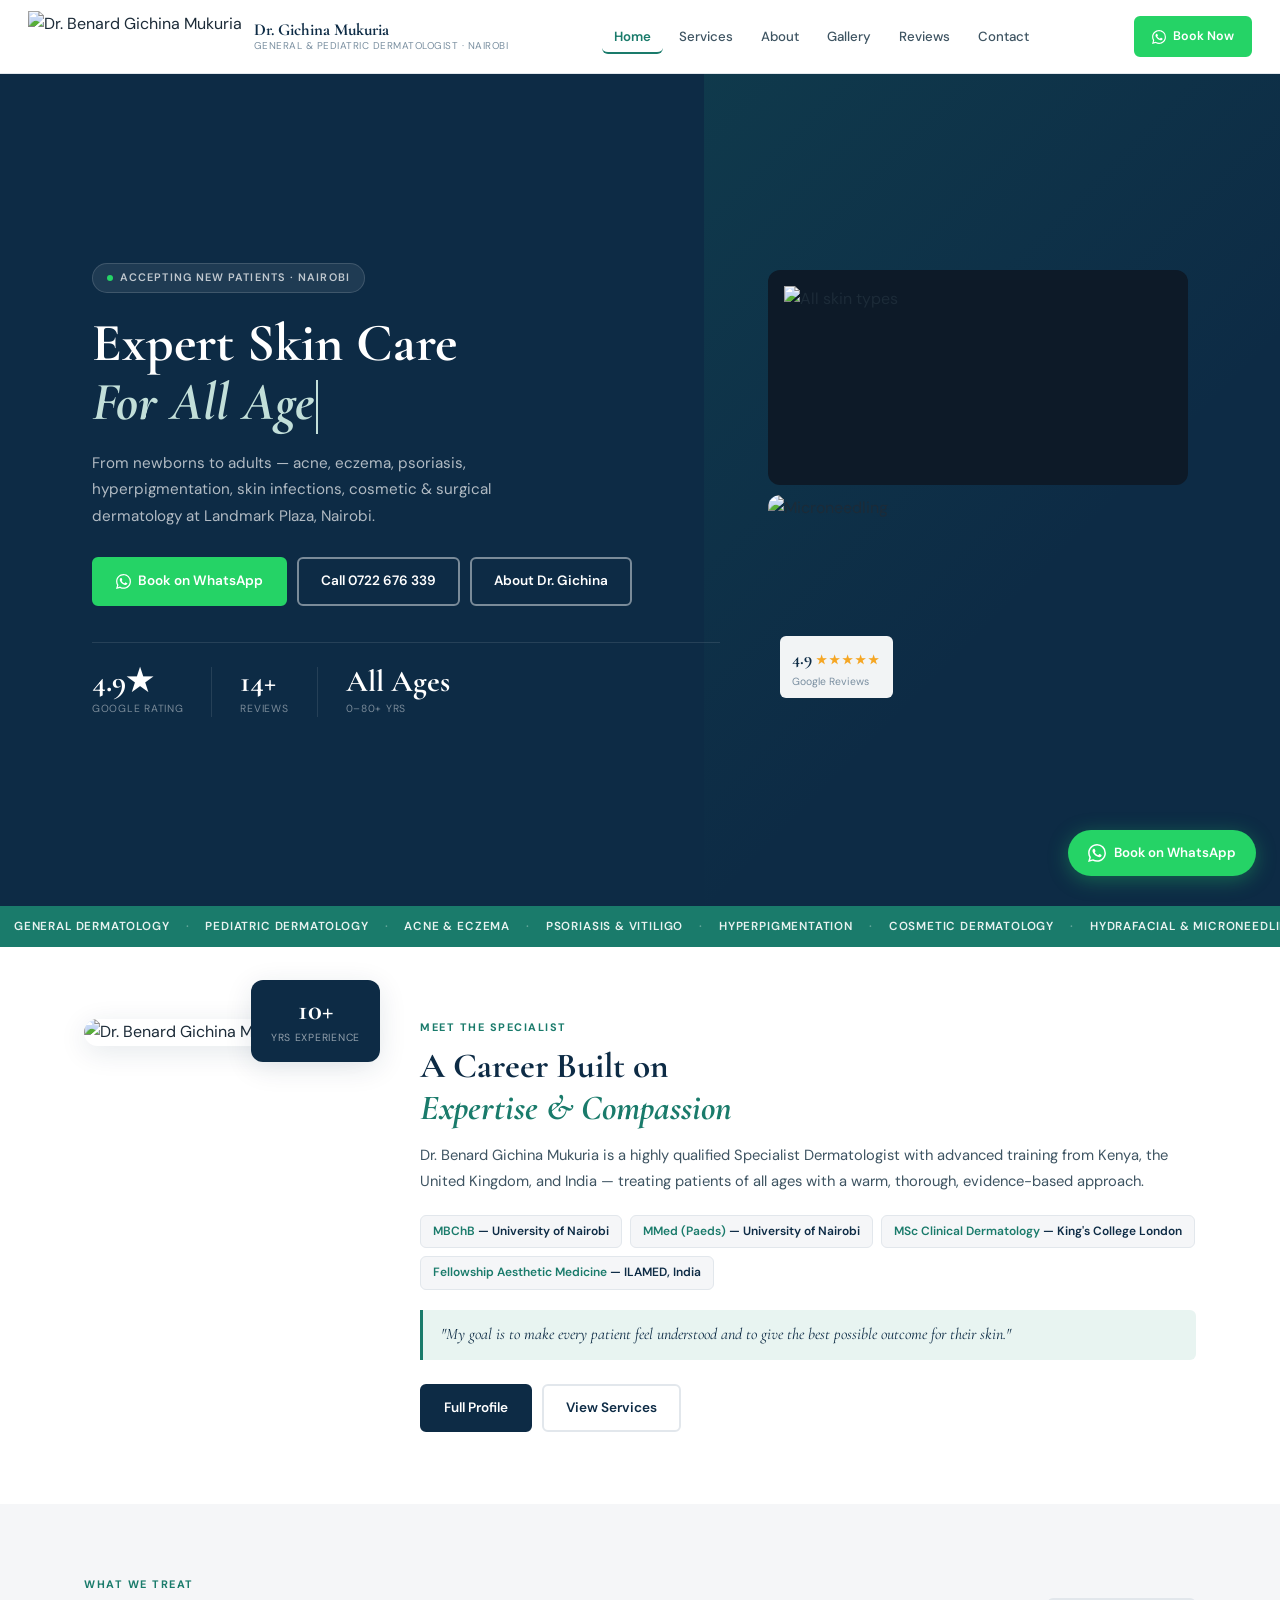
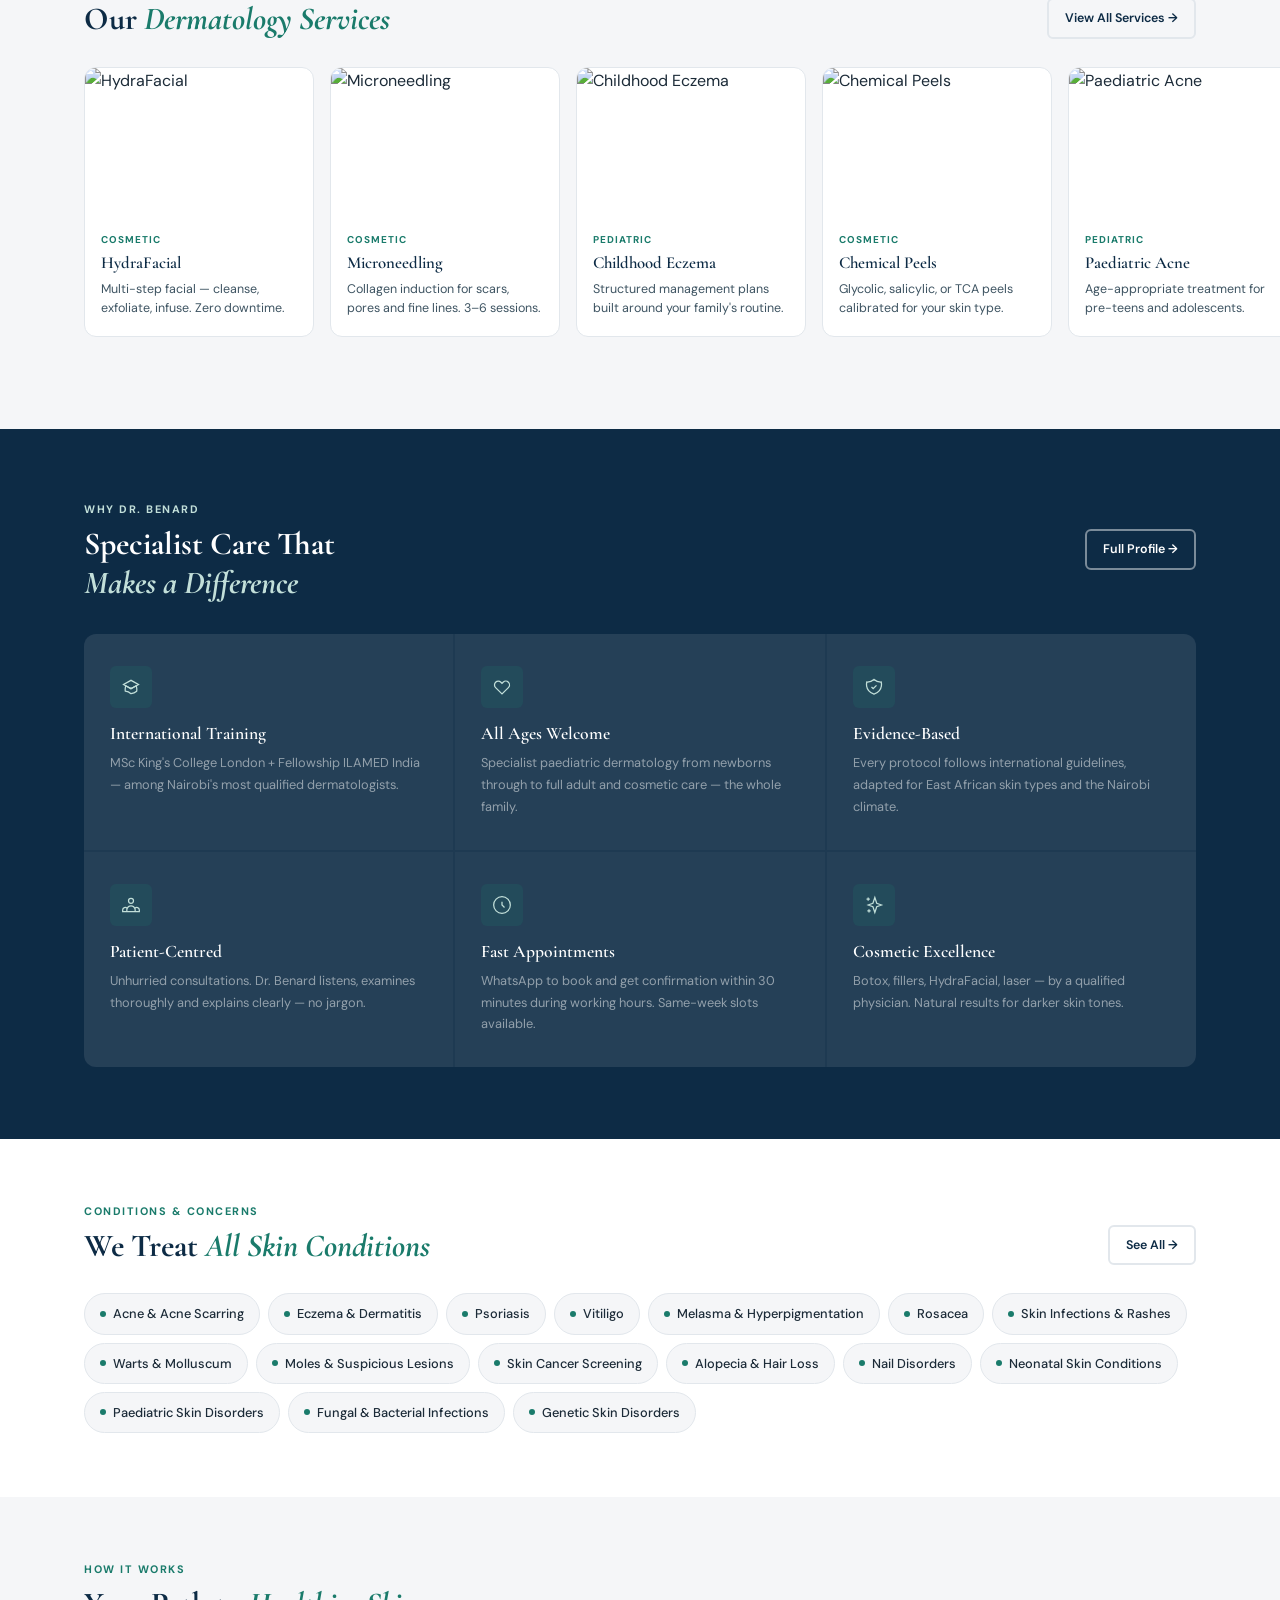
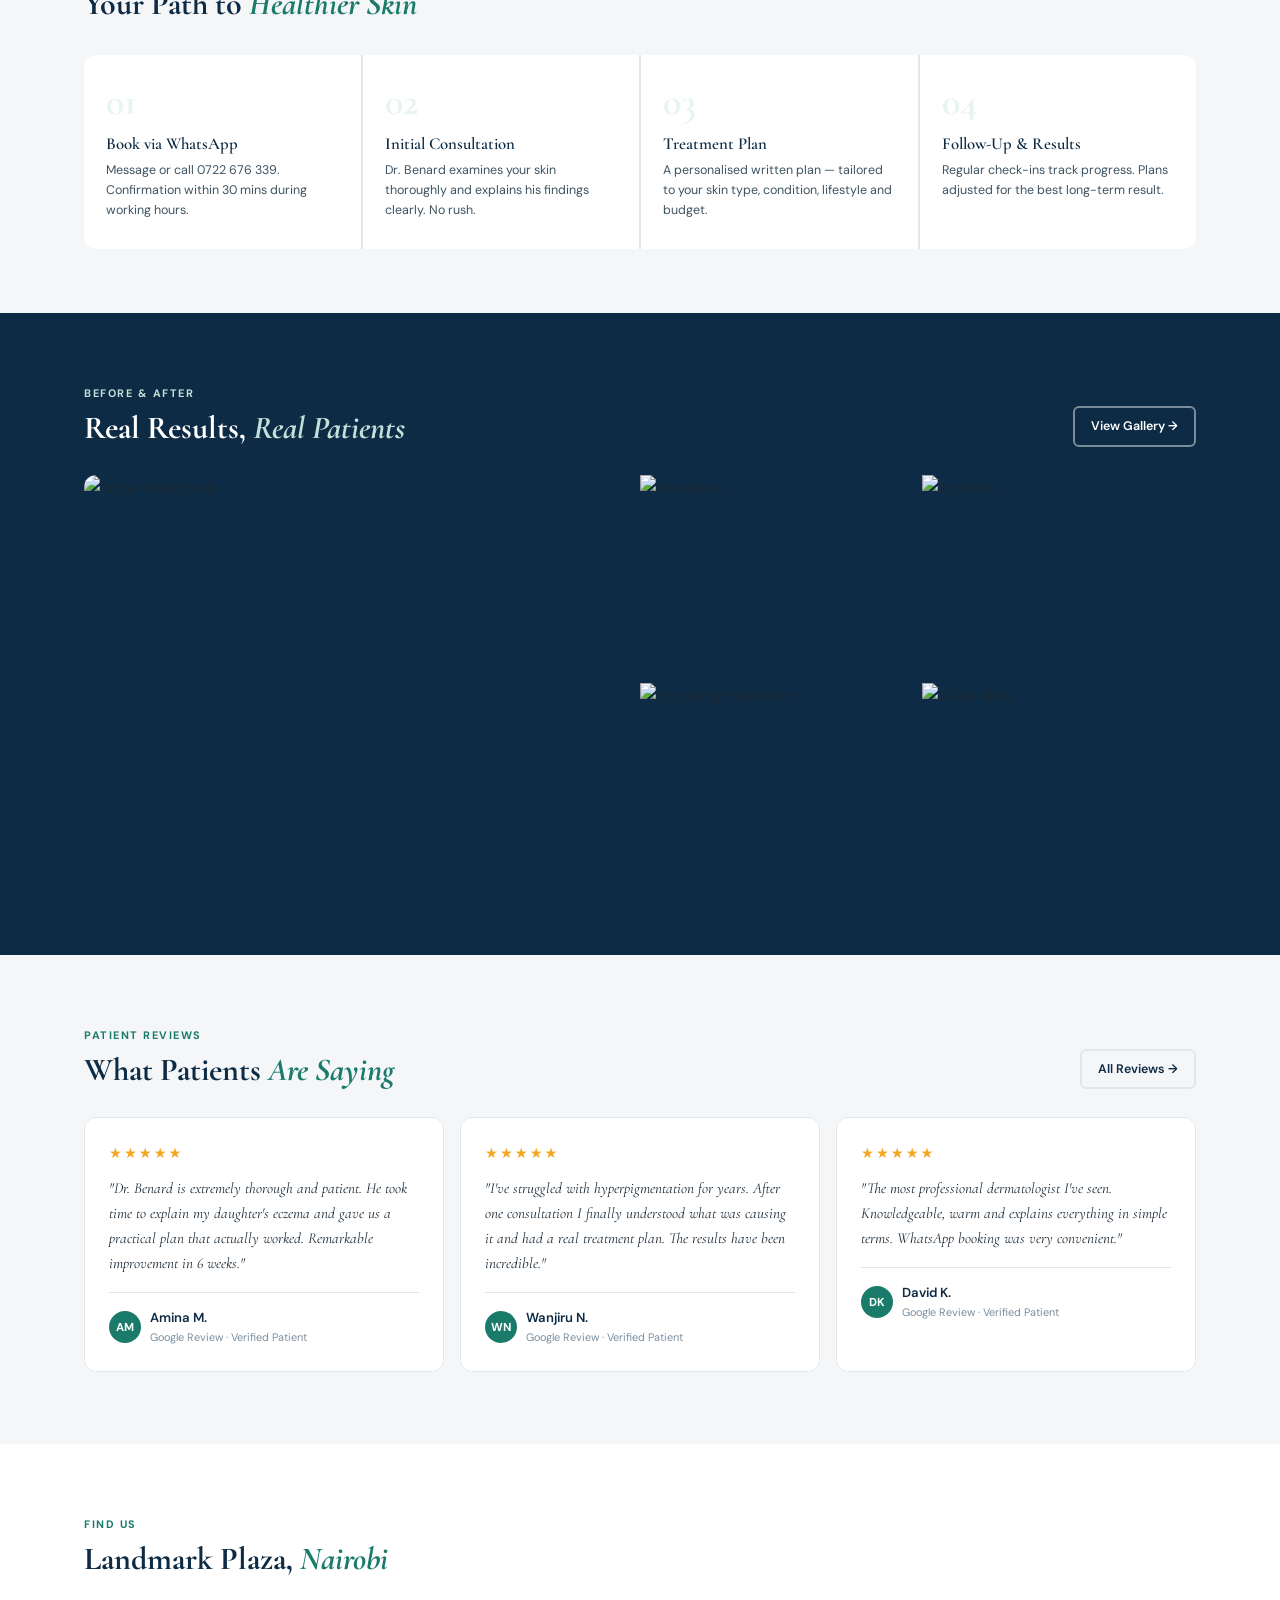
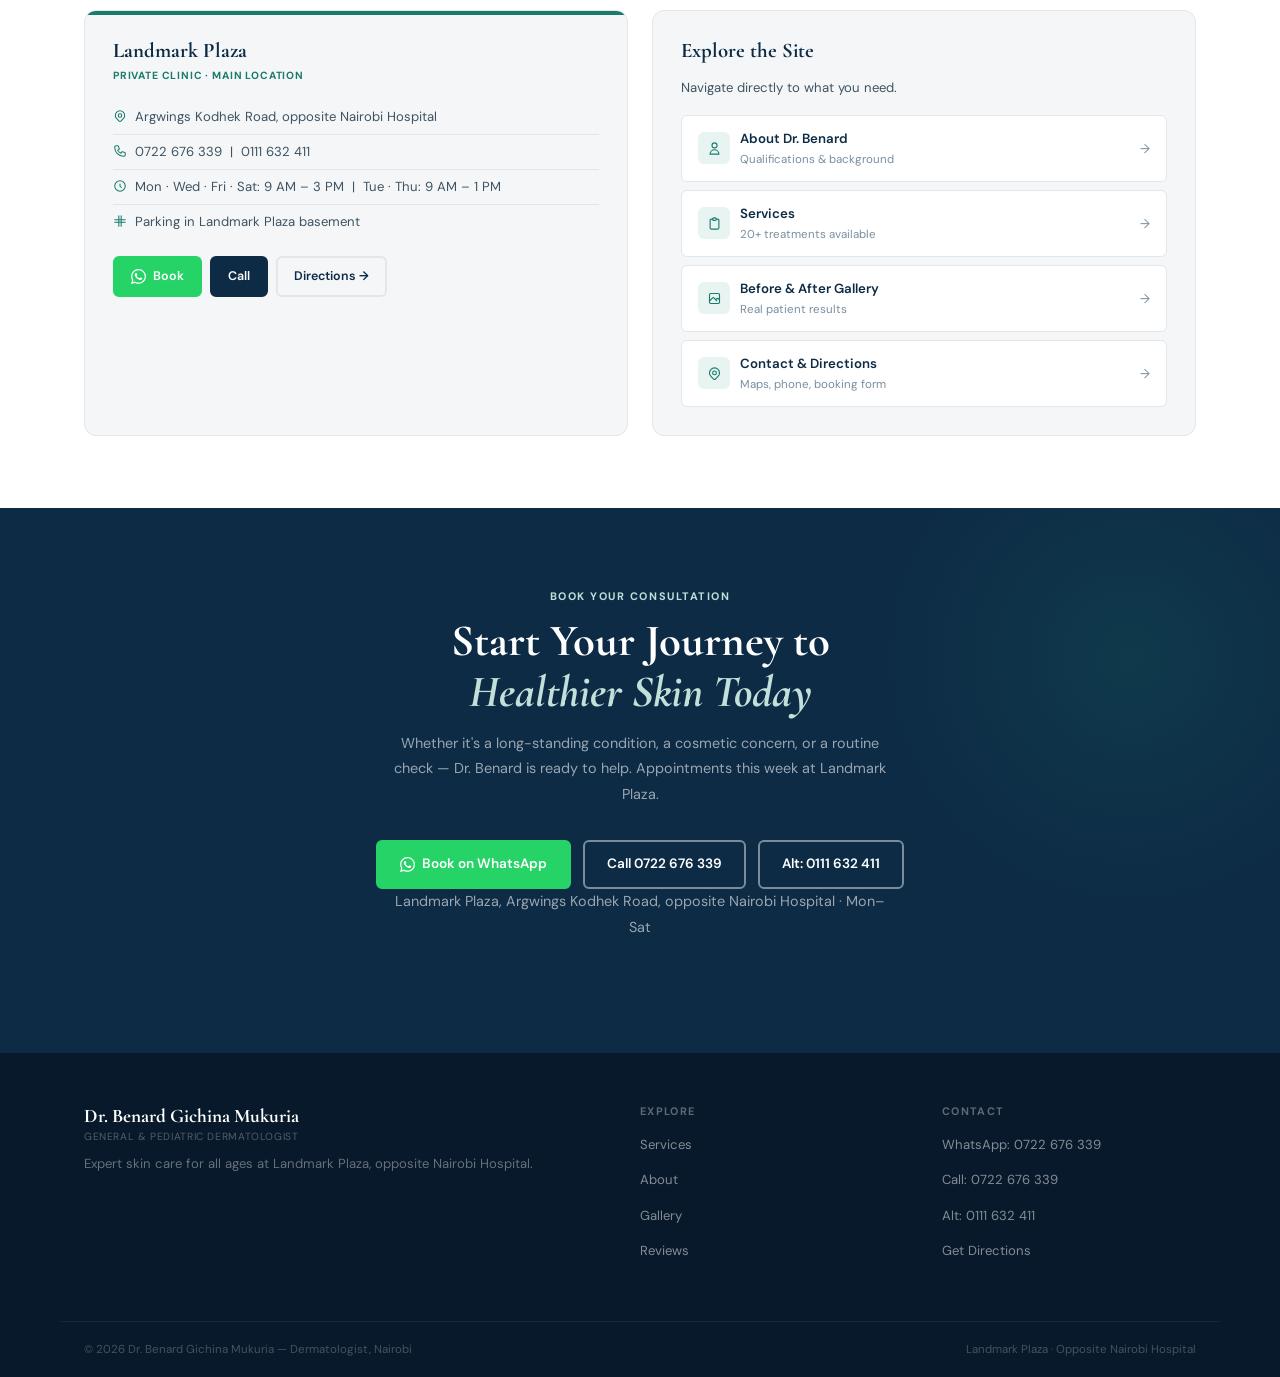
==== index.html @ fb1590b7 "Add files via upload" ====
<!DOCTYPE html>
<html lang="en">
<head>
  <meta charset="UTF-8">
  <meta name="viewport" content="width=device-width, initial-scale=1.0">
  <title>Dr.Gichina Mukuria – Dermatologist, Nairobi</title>
  <meta name="description" content="General & Pediatric Dermatologist in Nairobi. Landmark Plaza, opposite Nairobi Hospital. Call 0722 676 339.">
  <link rel="preconnect" href="https://fonts.googleapis.com">
  <link rel="preconnect" href="https://fonts.gstatic.com" crossorigin>
  <link href="https://fonts.googleapis.com/css2?family=Cormorant+Garamond:ital,wght@0,400;0,500;0,600;0,700;1,400;1,500&family=DM+Sans:wght@300;400;500;600&display=swap" rel="stylesheet">
  <link rel="stylesheet" href="style.css">
  <style>
  /* ══════════════════════════════════════════════════
     INDEX — Modern compact design
  ══════════════════════════════════════════════════ */
  *, *::before, *::after { box-sizing: border-box; margin: 0; padding: 0; }

  :root {
    --navy:      #0d2b45;
    --navy-mid:  #163d5f;
    --teal:      #1a7b6b;
    --teal-d:    #14604f;
    --teal-light:#e8f4f1;
    --teal-mid:  #c2dfd9;
    --gold:      #b8934a;
    --off-white: #f5f6f8;
    --white:     #ffffff;
    --border:    #e2e7ec;
    --text:      #1c2b38;
    --text-mid:  #3e5462;
    --text-light:#7a8fa0;
    --green:     #25D366;
    --radius-sm: 6px;
    --radius:    12px;
    --radius-lg: 18px;
    --shadow:    0 2px 12px rgba(13,43,69,.07);
    --shadow-md: 0 6px 28px rgba(13,43,69,.11);
    --shadow-lg: 0 16px 56px rgba(13,43,69,.15);
    --font-head: 'Cormorant Garamond', Georgia, serif;
    --font-body: 'DM Sans', system-ui, sans-serif;
  }

  html { scroll-behavior: smooth; }
  body { font-family: var(--font-body); color: var(--text); background: var(--off-white); -webkit-font-smoothing: antialiased; }
  img  { display: block; max-width: 100%; }
  a    { text-decoration: none; color: inherit; transition: color .18s; }

  .container { max-width: 1160px; margin: 0 auto; padding: 0 24px; }

  /* ── BUTTONS ── */
  .btn {
    display: inline-flex; align-items: center; gap: 7px;
    font-family: var(--font-body); font-size: .85rem; font-weight: 600;
    padding: 11px 22px; border-radius: var(--radius-sm); border: 2px solid transparent;
    cursor: pointer; transition: all .18s; white-space: nowrap; text-decoration: none;
  }
  .btn-wa  { background: var(--green); color: #fff; border-color: var(--green); }
  .btn-wa:hover { background: #1fb757; border-color: #1fb757; }
  .btn-wa svg { width:15px;height:15px;fill:#fff;flex-shrink:0; }
  .btn-navy { background: var(--navy); color: #fff; border-color: var(--navy); }
  .btn-navy:hover { background: var(--navy-mid); }
  .btn-ghost { background: transparent; color: var(--navy); border-color: var(--border); }
  .btn-ghost:hover { border-color: var(--navy); background: var(--navy); color:#fff; }
  .btn-teal { background: var(--teal); color: #fff; border-color: var(--teal); }
  .btn-teal:hover { background: var(--teal-d); }
  .btn-outline { background: transparent; color: #fff; border-color: rgba(255,255,255,.45); }
  .btn-outline:hover { border-color:#fff; background:rgba(255,255,255,.1); }
  .btn-sm { font-size:.78rem; padding:8px 16px; }

  /* ── WA STICKY ── */
  .wa-sticky {
    position:fixed;bottom:24px;right:24px;z-index:999;
    background:var(--green);color:#fff;
    display:flex;align-items:center;gap:8px;
    padding:12px 20px;border-radius:50px;
    font-size:.83rem;font-weight:600;
    box-shadow:0 4px 20px rgba(37,211,102,.35);
    transition:transform .2s,box-shadow .2s;
  }
  .wa-sticky:hover { transform:translateY(-2px);box-shadow:0 8px 28px rgba(37,211,102,.45); }
  .wa-sticky svg { fill:#fff;width:18px;height:18px;flex-shrink:0; }
  @media(max-width:560px){ .wa-sticky .wa-label{display:none} .wa-sticky{padding:14px;border-radius:50%} }

  /* ── MOBILE MENU ── */
  .mobile-menu {
    display:none;position:fixed;inset:0;background:#fff;z-index:2000;
    flex-direction:column;align-items:center;justify-content:center;gap:24px;
  }
  .mobile-menu.open { display:flex; }
  .mobile-menu a { font-family:var(--font-head);font-size:2rem;color:var(--text);font-weight:500; }
  .mobile-menu a.active,.mobile-menu a:hover { color:var(--teal); }
  .mobile-close { position:absolute;top:20px;right:20px;background:none;border:none;font-size:1.5rem;cursor:pointer;color:var(--text-light); }

  /* ── NAV ── */
  nav {
    position:sticky;top:0;z-index:100;
    background:rgba(255,255,255,.97);backdrop-filter:blur(12px);
    border-bottom:1px solid var(--border);
    display:flex;align-items:center;justify-content:space-between;
    padding:0 28px;height:74px;
    transition:box-shadow .3s;
  }
  nav.scrolled { box-shadow:0 2px 20px rgba(13,43,69,.10); }

  /* nav brand — logo + text */
  .nav-brand { display:flex;align-items:center;gap:12px;text-decoration:none; }
  .nav-brand-img { height:52px;width:auto;object-fit:contain;display:block;flex-shrink:0; }
  .nav-brand-text { display:flex;flex-direction:column;line-height:1.25; }
  .brand-name { font-family:var(--font-head);font-size:1.05rem;font-weight:700;color:var(--navy);line-height:1.2; }
  .brand-sub  { font-size:.62rem;color:var(--text-light);letter-spacing:.05em;text-transform:uppercase; }

  .nav-links  { list-style:none;display:flex;gap:4px; }
  .nav-links a { font-size:.83rem;font-weight:500;color:var(--text-mid);padding:7px 12px;border-radius:var(--radius-sm);transition:all .18s; }
  .nav-links a:hover { color:var(--navy);background:var(--off-white); }
  .nav-links a.active { color:var(--teal);font-weight:600; }
  .nav-cta { display:flex;align-items:center;gap:8px; }
  .nav-hamburger { display:none;flex-direction:column;gap:5px;cursor:pointer;padding:8px;background:none;border:none; }
  .nav-hamburger span { width:22px;height:2px;background:var(--navy);border-radius:2px; }
  @media(max-width:860px){ .nav-links,.nav-cta{display:none} .nav-hamburger{display:flex} nav{padding:0 16px;} }

  /* ══════════════════════════════════════════
     SECTION 1 — HERO  (full-screen split)
  ══════════════════════════════════════════ */
  .hero {
    background: var(--navy);
    min-height: calc(100vh - 68px);
    display: flex; align-items: center;
    overflow: hidden; position: relative;
  }
  @media(max-width:900px){
    .hero { min-height: auto; padding: 40px 0 48px; }
  }

  .hero-inner {
    display:grid; grid-template-columns:1fr 420px;
    gap:0; width:100%; max-width:1160px; margin:0 auto; padding:48px 32px;
    align-items:center;
  }
  .hero-left { padding-right:48px; }

  .hero-badge {
    display:inline-flex;align-items:center;gap:7px;
    background:rgba(255,255,255,.08);border:1px solid rgba(255,255,255,.14);
    border-radius:50px;padding:5px 14px;margin-bottom:20px;
  }
  .hero-badge-dot { width:6px;height:6px;background:var(--green);border-radius:50%;animation:pulse 2s infinite; }
  @keyframes pulse{ 0%,100%{opacity:1;transform:scale(1)} 50%{opacity:.5;transform:scale(.8)} }
  .hero-badge span { font-size:.68rem;font-weight:600;letter-spacing:.1em;text-transform:uppercase;color:rgba(255,255,255,.72); }

  .hero h1 {
    font-family:var(--font-head);font-size:clamp(2.6rem,4.2vw,3.8rem);
    font-weight:700;color:#fff;line-height:1.1;margin-bottom:16px;
  }
  .hero h1 em { font-style:italic;color:var(--teal-mid); }
  .hero-sub { font-size:.95rem;color:rgba(255,255,255,.68);line-height:1.75;max-width:480px;margin-bottom:28px; }

  .hero-actions { display:flex;gap:10px;flex-wrap:wrap;margin-bottom:36px; }

  .hero-stats {
    display:flex;gap:0;border-top:1px solid rgba(255,255,255,.1);padding-top:24px;
  }
  .hero-stat { padding-right:28px;margin-right:28px;border-right:1px solid rgba(255,255,255,.1); }
  .hero-stat:last-child { border-right:none; }
  .hs-num { font-family:var(--font-head);font-size:1.9rem;font-weight:700;color:#fff;line-height:1; }
  .hs-lbl { font-size:.65rem;color:rgba(255,255,255,.45);text-transform:uppercase;letter-spacing:.07em;margin-top:3px; }

  /* Hero right — stacked image cards */
  .hero-right { display:flex;flex-direction:column;gap:10px;height:100%;max-height:440px; }
  .hero-card {
    border-radius:var(--radius);overflow:hidden;flex:1;position:relative;min-height:0;
  }
  .hero-card img { width:100%;height:100%;object-fit:cover;display:block; }
  .hero-card.contain-card img { object-fit:contain;background:#0d1a28;padding:16px; }
  .hero-card-badge {
    position:absolute;bottom:12px;left:12px;
    background:rgba(255,255,255,.95);backdrop-filter:blur(8px);
    border-radius:var(--radius-sm);padding:8px 12px;
  }
  .hero-card-badge .hb-rating { font-family:var(--font-head);font-size:1.1rem;font-weight:700;color:var(--navy); }
  .hero-card-badge .hb-stars  { color:#f5a623;font-size:.72rem;letter-spacing:2px; }
  .hero-card-badge .hb-lbl    { font-size:.65rem;color:var(--text-light); }

  @media(max-width:900px){
    .hero-inner { grid-template-columns:1fr;padding:28px 20px 40px; }
    .hero-left { padding-right:0; }
    .hero-right { flex-direction:row;height:180px;max-height:180px; }
    .hero-actions .btn { flex:1;justify-content:center; }
    .hero h1 { font-size:2.6rem; }
    .hero-sub { font-size:1.05rem; }
    .hs-num { font-size:2rem; }
    .hs-lbl { font-size:.72rem; }
  }
  @media(max-width:560px){
    .hero { min-height:auto; padding:32px 0 40px; }
    .hero-inner { padding:20px 20px 36px; }
    .hero-right { display:none; }
    .hero h1 { font-size:2.5rem; line-height:1.1; }
    .hero-sub { font-size:1.05rem; line-height:1.7; }
    .hero-actions { gap:10px; }
    .hero-actions .btn { width:100%; justify-content:center; font-size:.95rem; padding:13px; }
    .hero-stats { flex-wrap:wrap;gap:20px;padding-top:20px; }
    .hero-stat { border-right:none;padding-right:0;margin-right:0; }
    .hs-num { font-size:2rem; }
    .hs-lbl { font-size:.72rem; }
    .hero-badge span { font-size:.72rem; }
  }

  /* ══════════════════════════════════════════
     SECTION 2 — MARQUEE
  ══════════════════════════════════════════ */
  .marquee { background:var(--teal);overflow:hidden;padding:11px 0; }
  .marquee-inner { display:flex;white-space:nowrap;animation:marquee 30s linear infinite; }
  .marquee-inner span { font-size:.73rem;font-weight:600;color:rgba(255,255,255,.9);letter-spacing:.07em;text-transform:uppercase;padding:0 14px; }
  .marquee-inner .dot { color:rgba(255,255,255,.35); }
  @keyframes marquee{ from{transform:translateX(0)} to{transform:translateX(-50%)} }

  /* ══════════════════════════════════════════
     SECTION 3 — ABOUT ROW (side by side)
  ══════════════════════════════════════════ */
  .s-about {
    background:#fff;padding:72px 0;
  }
  .about-row {
    display:grid;grid-template-columns:280px 1fr;gap:56px;align-items:start;
  }
  .about-img-wrap { position:relative; }
  .about-img-wrap img { width:100%;border-radius:var(--radius-lg);box-shadow:var(--shadow-md);height:auto;object-fit:contain; }
  .about-img-badge {
    position:absolute;bottom:-16px;right:-16px;
    background:var(--navy);border-radius:var(--radius);padding:16px 20px;
    box-shadow:var(--shadow-md);text-align:center;min-width:120px;
  }
  .aib-num { font-family:var(--font-head);font-size:1.8rem;font-weight:700;color:#fff;line-height:1; }
  .aib-lbl { font-size:.65rem;color:rgba(255,255,255,.55);text-transform:uppercase;letter-spacing:.07em;margin-top:4px; }

  .about-text .sec-label { font-size:.68rem;font-weight:700;letter-spacing:.14em;text-transform:uppercase;color:var(--teal);margin-bottom:8px;display:block; }
  .about-text h2 { font-family:var(--font-head);font-size:2.2rem;font-weight:700;color:var(--navy);line-height:1.2;margin-bottom:12px; }
  .about-text h2 em { font-style:italic;color:var(--teal); }
  .about-text p { font-size:.92rem;color:var(--text-mid);line-height:1.8;margin-bottom:20px; }

  .degree-row { display:flex;flex-wrap:wrap;gap:8px;margin-bottom:20px; }
  .degree-tag { background:var(--off-white);border:1px solid var(--border);border-radius:var(--radius-sm);padding:6px 12px;font-size:.75rem;font-weight:600;color:var(--navy); }
  .degree-tag span { color:var(--teal); }

  .about-quote { border-left:3px solid var(--teal);padding:12px 18px;background:var(--teal-light);border-radius:0 var(--radius-sm) var(--radius-sm) 0;margin-bottom:24px; }
  .about-quote p { font-family:var(--font-head);font-size:1rem;font-style:italic;color:var(--navy);line-height:1.6;margin:0; }

  @media(max-width:820px){
    .about-row { grid-template-columns:1fr; }
    .about-img-wrap { max-width:240px;margin:0 auto; }
    .about-img-badge { bottom:-12px;right:-8px; }
  }

  /* ══════════════════════════════════════════
     SECTION 4 — SERVICES (horizontal scroll cards)
  ══════════════════════════════════════════ */
  .s-services { background:var(--off-white);padding:72px 0 80px; }
  .sec-head { display:flex;justify-content:space-between;align-items:flex-end;margin-bottom:28px;gap:16px;flex-wrap:wrap; }
  .sec-head-text .sec-label { font-size:.68rem;font-weight:700;letter-spacing:.14em;text-transform:uppercase;color:var(--teal);margin-bottom:6px;display:block; }
  .sec-head-text h2 { font-family:var(--font-head);font-size:2rem;font-weight:700;color:var(--navy);line-height:1.2; }
  .sec-head-text h2 em { font-style:italic;color:var(--teal); }

  .svc-scroll-wrap { overflow-x:auto;padding-bottom:12px;-webkit-overflow-scrolling:touch;scrollbar-width:none; }
  .svc-scroll-wrap::-webkit-scrollbar { display:none; }
  .svc-row { display:flex;gap:16px;width:max-content; }

  .svc-card {
    width:230px;background:#fff;border-radius:var(--radius);
    border:1px solid var(--border);overflow:hidden;flex-shrink:0;
    transition:transform .22s,box-shadow .22s;
  }
  .svc-card:hover { transform:translateY(-4px);box-shadow:var(--shadow-md); }
  .svc-card-img { width:100%;height:150px;object-fit:cover;display:block; }
  .svc-card-body { padding:14px 16px 18px; }
  .svc-tag { font-size:.62rem;font-weight:700;letter-spacing:.1em;text-transform:uppercase;color:var(--teal);margin-bottom:4px; }
  .svc-card h3 { font-family:var(--font-head);font-size:1.05rem;font-weight:600;color:var(--navy);margin-bottom:6px;line-height:1.3; }
  .svc-card p  { font-size:.78rem;color:var(--text-mid);line-height:1.55; }

  /* CTA card inside the row */
  .svc-cta-card {
    width:230px;background:var(--navy);border-radius:var(--radius);flex-shrink:0;
    padding:28px 20px;display:flex;flex-direction:column;justify-content:center;gap:12px;
  }
  .svc-cta-card .sec-label { color:var(--teal-mid); }
  .svc-cta-card h3 { font-family:var(--font-head);font-size:1.3rem;color:#fff;font-weight:700; }
  .svc-cta-card p  { font-size:.78rem;color:rgba(255,255,255,.55);line-height:1.55; }

  /* ══════════════════════════════════════════
     SECTION 5 — WHY (3 + 3 horizontal grid)
  ══════════════════════════════════════════ */
  .s-why { background:var(--navy);padding:72px 0; }
  .s-why .sec-head-text .sec-label { color:var(--teal-mid); }
  .s-why .sec-head-text h2 { color:#fff; }
  .s-why .sec-head-text h2 em { color:var(--teal-mid); }

  .why-row { display:grid;grid-template-columns:repeat(3,1fr);gap:2px;background:rgba(255,255,255,.07);border-radius:var(--radius);overflow:hidden;margin-top:32px; }
  .why-card { background:rgba(255,255,255,.03);padding:32px 26px;transition:background .2s; }
  .why-card:hover { background:rgba(255,255,255,.07); }
  .why-icon { width:42px;height:42px;background:rgba(26,123,107,.2);border-radius:var(--radius-sm);display:flex;align-items:center;justify-content:center;margin-bottom:16px; }
  .why-icon svg { width:20px;height:20px;stroke:var(--teal-mid);fill:none;stroke-width:1.5; }
  .why-card h3 { font-family:var(--font-head);font-size:1.1rem;color:#fff;font-weight:600;margin-bottom:8px; }
  .why-card p  { font-size:.8rem;color:rgba(255,255,255,.5);line-height:1.7; }

  @media(max-width:760px){ .why-row { grid-template-columns:1fr 1fr; } }

  /* ══════════════════════════════════════════
     SECTION 6 — CONDITIONS (chip grid, compact)
  ══════════════════════════════════════════ */
  .s-conditions { background:#fff;padding:64px 0; }
  .conditions-grid { display:flex;flex-wrap:wrap;gap:8px;margin-top:24px; }
  .chip {
    display:inline-flex;align-items:center;gap:7px;
    padding:9px 15px;background:var(--off-white);
    border:1px solid var(--border);border-radius:50px;
    font-size:.8rem;font-weight:500;color:var(--text);
    transition:all .18s;cursor:default;
  }
  .chip:hover { border-color:var(--teal);background:var(--teal-light);color:var(--teal-d); }
  .chip-dot { width:6px;height:6px;background:var(--teal);border-radius:50%;flex-shrink:0; }

  /* ══════════════════════════════════════════
     SECTION 7 — JOURNEY (horizontal 4-step)
  ══════════════════════════════════════════ */
  .s-journey { background:var(--off-white);padding:64px 0; }
  .journey-row { display:grid;grid-template-columns:repeat(4,1fr);gap:2px;background:var(--border);border-radius:var(--radius);overflow:hidden;margin-top:32px; }
  .j-step { background:#fff;padding:28px 22px;position:relative; }
  .j-num { font-family:var(--font-head);font-size:2.4rem;font-weight:700;color:var(--teal-light);line-height:1;margin-bottom:12px; }
  .j-step h3 { font-family:var(--font-head);font-size:1.05rem;font-weight:600;color:var(--navy);margin-bottom:8px; }
  .j-step p  { font-size:.78rem;color:var(--text-mid);line-height:1.6; }
  @media(max-width:700px){ .journey-row { grid-template-columns:1fr 1fr; } }
  @media(max-width:440px){ .journey-row { grid-template-columns:1fr; } }

  /* ══════════════════════════════════════════
     SECTION 8 — GALLERY (mosaic, compact)
  ══════════════════════════════════════════ */
  .s-gallery { background:var(--navy);padding:72px 0; }
  .s-gallery .sec-head-text .sec-label { color:var(--teal-mid); }
  .s-gallery .sec-head-text h2 { color:#fff; }
  .s-gallery .sec-head-text h2 em { color:var(--teal-mid); }

  .gallery-mosaic {
    display:grid;
    grid-template-columns:2fr 1fr 1fr;
    grid-template-rows:200px 200px;
    gap:8px;border-radius:var(--radius);overflow:hidden;margin-top:28px;
  }
  .gm-item { position:relative;overflow:hidden; }
  .gm-item.tall { grid-row:span 2; }
  .gm-item img { width:100%;height:100%;object-fit:cover;transition:transform .4s; }
  .gm-item:hover img { transform:scale(1.05); }
  .gm-item::after { content:'';position:absolute;inset:0;background:linear-gradient(0deg,rgba(13,43,69,.55),transparent 55%);opacity:0;transition:opacity .3s; }
  .gm-item:hover::after { opacity:1; }
  .gm-caption { position:absolute;bottom:10px;left:12px;right:12px;z-index:1;font-size:.73rem;font-weight:600;color:#fff;opacity:0;transition:opacity .3s; }
  .gm-item:hover .gm-caption { opacity:1; }
  @media(max-width:700px){ .gallery-mosaic { grid-template-columns:1fr 1fr;grid-template-rows:160px 160px; } .gm-item.tall{grid-row:span 1;} }
  @media(max-width:440px){ .gallery-mosaic { grid-template-columns:1fr;grid-template-rows:auto; } .gm-item{height:180px;} }

  /* ══════════════════════════════════════════
     SECTION 9 — REVIEWS (3-col horizontal)
  ══════════════════════════════════════════ */
  .s-reviews { background:var(--off-white);padding:72px 0; }
  .reviews-row { display:grid;grid-template-columns:repeat(3,1fr);gap:16px;margin-top:28px; }
  .rev-card { background:#fff;border:1px solid var(--border);border-radius:var(--radius);padding:24px;transition:box-shadow .2s; }
  .rev-card:hover { box-shadow:var(--shadow-md); }
  .rev-stars { color:#f5a623;font-size:.9rem;letter-spacing:2px;margin-bottom:10px; }
  .rev-text { font-family:var(--font-head);font-size:.95rem;color:var(--text);font-style:italic;line-height:1.65;margin-bottom:16px; }
  .rev-author { display:flex;align-items:center;gap:9px;padding-top:14px;border-top:1px solid var(--border); }
  .rev-av { width:32px;height:32px;border-radius:50%;background:var(--teal);display:flex;align-items:center;justify-content:center;font-size:.72rem;font-weight:700;color:#fff;flex-shrink:0; }
  .rev-name { font-size:.82rem;font-weight:600;color:var(--navy); }
  .rev-via  { font-size:.68rem;color:var(--text-light); }
  @media(max-width:760px){ .reviews-row { grid-template-columns:1fr; } }

  /* ══════════════════════════════════════════
     SECTION 10 — LOCATION + EXPLORER (2-col row)
  ══════════════════════════════════════════ */
  .s-find { background:#fff;padding:72px 0; }
  .find-row { display:grid;grid-template-columns:1fr 1fr;gap:24px;margin-top:32px; }
  @media(max-width:760px){ .find-row { grid-template-columns:1fr; } }

  /* Location card */
  .loc-card { background:var(--off-white);border:1px solid var(--border);border-radius:var(--radius);padding:28px;position:relative;overflow:hidden; }
  .loc-card::before { content:'';position:absolute;top:0;left:0;right:0;height:4px;background:var(--teal); }
  .loc-card h3 { font-family:var(--font-head);font-size:1.3rem;color:var(--navy);font-weight:700;margin-bottom:4px; }
  .loc-tag { font-size:.65rem;font-weight:700;letter-spacing:.08em;text-transform:uppercase;color:var(--teal);display:block;margin-bottom:16px; }
  .loc-items { list-style:none;margin-bottom:18px; }
  .loc-items li { display:flex;align-items:flex-start;gap:8px;font-size:.82rem;color:var(--text-mid);padding:7px 0;border-bottom:1px solid var(--border);line-height:1.5; }
  .loc-items li:last-child { border-bottom:none; }
  .loc-items svg { width:14px;height:14px;stroke:var(--teal);fill:none;stroke-width:1.8;flex-shrink:0;margin-top:2px; }
  .loc-btns { display:flex;gap:8px;flex-wrap:wrap; }

  /* Explorer links card */
  .explorer-card { background:var(--off-white);border:1px solid var(--border);border-radius:var(--radius);padding:28px;display:flex;flex-direction:column;gap:10px; }
  .explorer-card h3 { font-family:var(--font-head);font-size:1.3rem;color:var(--navy);font-weight:700;margin-bottom:4px; }
  .explorer-card p  { font-size:.82rem;color:var(--text-mid);margin-bottom:6px; }
  .exp-links { display:flex;flex-direction:column;gap:8px; }
  .exp-link {
    display:flex;align-items:center;justify-content:space-between;gap:12px;
    padding:12px 16px;background:#fff;border:1px solid var(--border);
    border-radius:var(--radius-sm);text-decoration:none;
    transition:all .18s;
  }
  .exp-link:hover { border-color:var(--teal);background:var(--teal-light); }
  .exp-link-left { display:flex;align-items:center;gap:10px; }
  .exp-link-icon { width:32px;height:32px;background:var(--teal-light);border-radius:6px;display:flex;align-items:center;justify-content:center;flex-shrink:0; }
  .exp-link-icon svg { width:15px;height:15px;stroke:var(--teal);fill:none;stroke-width:1.8; }
  .exp-link-title { font-size:.83rem;font-weight:600;color:var(--navy); }
  .exp-link-sub   { font-size:.72rem;color:var(--text-light); }
  .exp-link-arrow { font-size:.8rem;color:var(--text-light);flex-shrink:0; }

  /* ══════════════════════════════════════════
     SECTION 11 — FINAL CTA (full-width banner)
  ══════════════════════════════════════════ */
  .s-cta { background:var(--navy);padding:80px 0;position:relative;overflow:hidden; }
  .s-cta::before { content:'';position:absolute;top:-100px;right:-100px;width:500px;height:500px;background:radial-gradient(circle,rgba(26,123,107,.18) 0%,transparent 70%);pointer-events:none; }
  .cta-inner { text-align:center;position:relative;z-index:1; }
  .cta-inner .sec-label { color:var(--teal-mid);font-size:.68rem;font-weight:700;letter-spacing:.14em;text-transform:uppercase;display:block;margin-bottom:10px; }
  .cta-inner h2 { font-family:var(--font-head);font-size:clamp(2rem,3.5vw,3rem);color:#fff;font-weight:700;margin-bottom:12px; }
  .cta-inner h2 em { font-style:italic;color:var(--teal-mid); }
  .cta-inner p { font-size:.9rem;color:rgba(255,255,255,.58);max-width:500px;margin:0 auto 32px;line-height:1.8; }
  .cta-buttons { display:flex;gap:12px;justify-content:center;flex-wrap:wrap; }
  .cta-note { font-size:.72rem;color:rgba(255,255,255,.3);margin-top:16px; }

  /* ══════════════════════════════════════════
     FOOTER
  ══════════════════════════════════════════ */
  footer { background:#07192a;color:rgba(255,255,255,.55);padding:52px 0 0; }
  .ft {
    max-width:1160px;margin:0 auto;padding:0 24px 48px;
    display:grid;grid-template-columns:2fr 1fr 1fr;gap:48px;
  }
  @media(max-width:700px){ .ft{grid-template-columns:1fr;gap:28px;} }
  .fb .nav-logo { font-family:var(--font-head);font-size:1.2rem;font-weight:700;color:#fff;display:block;margin-bottom:6px; }
  .fb .nav-logo span { color:var(--teal-mid); }
  .fb .nav-logo small { display:block;font-family:var(--font-body);font-size:.65rem;color:rgba(255,255,255,.3);letter-spacing:.06em;text-transform:uppercase;margin-top:3px; }
  footer p { font-size:.82rem;color:rgba(255,255,255,.38);line-height:1.65; }
  .fc h4 { font-size:.68rem;font-weight:700;letter-spacing:.12em;text-transform:uppercase;color:rgba(255,255,255,.35);margin-bottom:14px; }
  .fc ul { list-style:none; }
  .fc li { margin-bottom:9px; }
  .fc a  { font-size:.82rem;color:rgba(255,255,255,.5);transition:color .18s; }
  .fc a:hover { color:#fff; }
  .fbot { border-top:1px solid rgba(255,255,255,.06);padding:18px 24px;max-width:1160px;margin:0 auto;display:flex;justify-content:space-between;flex-wrap:wrap;gap:8px;font-size:.72rem;color:rgba(255,255,255,.25); }

  /* ── WA SVG shared path ── */
  .wa-path { d: path("M17.472 14.382c-.297-.149-1.758-.867-2.03-.967-.273-.099-.471-.148-.67.15-.197.297-.767.966-.94 1.164-.173.199-.347.223-.644.075-.297-.15-1.255-.463-2.39-1.475-.883-.788-1.48-1.761-1.653-2.059-.173-.297-.018-.458.13-.606.134-.133.298-.347.446-.52.149-.174.198-.298.298-.497.099-.198.05-.371-.025-.52-.075-.149-.669-1.612-.916-2.207-.242-.579-.487-.5-.669-.51-.173-.008-.371-.01-.57-.01-.198 0-.52.074-.792.372-.272.297-1.04 1.016-1.04 2.479 0 1.462 1.065 2.875 1.213 3.074.149.198 2.096 3.2 5.077 4.487.709.306 1.262.489 1.694.625.712.227 1.36.195 1.871.118.571-.085 1.758-.719 2.006-1.413.248-.694.248-1.289.173-1.413-.074-.124-.272-.198-.57-.347m-5.421 7.403h-.004a9.87 9.87 0 01-5.031-1.378l-.361-.214-3.741.982.998-3.648-.235-.374a9.86 9.86 0 01-1.51-5.26c.001-5.45 4.436-9.884 9.888-9.884 2.64 0 5.122 1.03 6.988 2.898a9.825 9.825 0 012.893 6.994c-.003 5.45-4.437 9.884-9.885 9.884m8.413-18.297A11.815 11.815 0 0012.05 0C5.495 0 .16 5.335.157 11.892c0 2.096.547 4.142 1.588 5.945L.057 24l6.305-1.654a11.882 11.882 0 005.683 1.448h.005c6.554 0 11.89-5.335 11.893-11.893a11.821 11.821 0 00-3.48-8.413z"); }
  
  /* ── TYPEWRITER ── */
  #typewriter-line1, #typewriter-line2 {
    display: inline-block;
  }
  .tw-cursor {
    display: inline-block;
    width: 2px;
    background: var(--teal-mid);
    animation: blink-cursor .75s step-end infinite;
    margin-left: 2px;
    vertical-align: text-bottom;
    height: 1em;
  }
  @keyframes blink-cursor { 0%,100%{opacity:1} 50%{opacity:0} }

  </style>
</head>
<body>

<!-- WA Sticky -->
<a class="wa-sticky" href="https://wa.me/254722676339?text=Hello%20Dr.%20Benard%2C%20I%20would%20like%20to%20book%20an%20appointment." target="_blank" rel="noopener">
  <svg viewBox="0 0 24 24"><path d="M17.472 14.382c-.297-.149-1.758-.867-2.03-.967-.273-.099-.471-.148-.67.15-.197.297-.767.966-.94 1.164-.173.199-.347.223-.644.075-.297-.15-1.255-.463-2.39-1.475-.883-.788-1.48-1.761-1.653-2.059-.173-.297-.018-.458.13-.606.134-.133.298-.347.446-.52.149-.174.198-.298.298-.497.099-.198.05-.371-.025-.52-.075-.149-.669-1.612-.916-2.207-.242-.579-.487-.5-.669-.51-.173-.008-.371-.01-.57-.01-.198 0-.52.074-.792.372-.272.297-1.04 1.016-1.04 2.479 0 1.462 1.065 2.875 1.213 3.074.149.198 2.096 3.2 5.077 4.487.709.306 1.262.489 1.694.625.712.227 1.36.195 1.871.118.571-.085 1.758-.719 2.006-1.413.248-.694.248-1.289.173-1.413-.074-.124-.272-.198-.57-.347m-5.421 7.403h-.004a9.87 9.87 0 01-5.031-1.378l-.361-.214-3.741.982.998-3.648-.235-.374a9.86 9.86 0 01-1.51-5.26c.001-5.45 4.436-9.884 9.888-9.884 2.64 0 5.122 1.03 6.988 2.898a9.825 9.825 0 012.893 6.994c-.003 5.45-4.437 9.884-9.885 9.884m8.413-18.297A11.815 11.815 0 0012.05 0C5.495 0 .16 5.335.157 11.892c0 2.096.547 4.142 1.588 5.945L.057 24l6.305-1.654a11.882 11.882 0 005.683 1.448h.005c6.554 0 11.89-5.335 11.893-11.893a11.821 11.821 0 00-3.48-8.413z"/></svg>
  <span class="wa-label">Book on WhatsApp</span>
</a>

<!-- Mobile Menu -->
<div class="mobile-menu" id="mobileMenu">
  <button class="mobile-close" onclick="closeMobile()">&#10005;</button>
  <a href="index.html" class="active">Home</a>
  <a href="services.html">Services</a>
  <a href="about.html">About</a>
  <a href="gallery.html">Gallery</a>
  <a href="reviews.html">Reviews</a>
  <a href="contact.html">Contact</a>
</div>

<!-- Nav -->
<nav id="mainNav">
  <a class="nav-brand" href="index.html">
    <img class="nav-brand-img" src="https://i.postimg.cc/Y9KVWRW4/Chat-GPT-Image-Mar-20-2026-12-24-40-PM.png" alt="Dr. Benard Gichina Mukuria">
    <div class="nav-brand-text">
      <span class="brand-name">Dr. Gichina Mukuria</span>
      <span class="brand-sub">General &amp; Pediatric Dermatologist &middot; Nairobi</span>
    </div>
  </a>
  <ul class="nav-links">
    <li><a href="index.html" class="active">Home</a></li>
    <li><a href="services.html">Services</a></li>
    <li><a href="about.html">About</a></li>
    <li><a href="gallery.html">Gallery</a></li>
    <li><a href="reviews.html">Reviews</a></li>
    <li><a href="contact.html">Contact</a></li>
  </ul>
  <div class="nav-cta">
    <a href="https://wa.me/254722676339?text=Hello%20Dr.%20Benard%2C%20I%20would%20like%20to%20book%20an%20appointment." target="_blank" class="btn btn-wa btn-sm">
      <svg viewBox="0 0 24 24" style="width:14px;height:14px;fill:#fff;flex-shrink:0"><path d="M17.472 14.382c-.297-.149-1.758-.867-2.03-.967-.273-.099-.471-.148-.67.15-.197.297-.767.966-.94 1.164-.173.199-.347.223-.644.075-.297-.15-1.255-.463-2.39-1.475-.883-.788-1.48-1.761-1.653-2.059-.173-.297-.018-.458.13-.606.134-.133.298-.347.446-.52.149-.174.198-.298.298-.497.099-.198.05-.371-.025-.52-.075-.149-.669-1.612-.916-2.207-.242-.579-.487-.5-.669-.51-.173-.008-.371-.01-.57-.01-.198 0-.52.074-.792.372-.272.297-1.04 1.016-1.04 2.479 0 1.462 1.065 2.875 1.213 3.074.149.198 2.096 3.2 5.077 4.487.709.306 1.262.489 1.694.625.712.227 1.36.195 1.871.118.571-.085 1.758-.719 2.006-1.413.248-.694.248-1.289.173-1.413-.074-.124-.272-.198-.57-.347m-5.421 7.403h-.004a9.87 9.87 0 01-5.031-1.378l-.361-.214-3.741.982.998-3.648-.235-.374a9.86 9.86 0 01-1.51-5.26c.001-5.45 4.436-9.884 9.888-9.884 2.64 0 5.122 1.03 6.988 2.898a9.825 9.825 0 012.893 6.994c-.003 5.45-4.437 9.884-9.885 9.884m8.413-18.297A11.815 11.815 0 0012.05 0C5.495 0 .16 5.335.157 11.892c0 2.096.547 4.142 1.588 5.945L.057 24l6.305-1.654a11.882 11.882 0 005.683 1.448h.005c6.554 0 11.89-5.335 11.893-11.893a11.821 11.821 0 00-3.48-8.413z"/></svg>
      Book Now
    </a>
  </div>
  <button class="nav-hamburger" onclick="openMobile()"><span></span><span></span><span></span></button>
</nav>


<!-- ① HERO -->
<section class="hero">
  <div class="hero-inner">
    <div class="hero-left">
      <div class="hero-badge">
        <div class="hero-badge-dot"></div>
        <span>Accepting New Patients &middot; Nairobi</span>
      </div>
      <h1><span id="typewriter-line1"></span><br><em id="typewriter-line2"></em></h1>
      <p class="hero-sub">From newborns to adults — acne, eczema, psoriasis, hyperpigmentation, skin infections, cosmetic &amp; surgical dermatology at Landmark Plaza, Nairobi.</p>
      <div class="hero-actions">
        <a href="https://wa.me/254722676339?text=Hello%20Dr.%20Benard%2C%20I%20would%20like%20to%20book%20an%20appointment." target="_blank" class="btn btn-wa">
          <svg viewBox="0 0 24 24"><path d="M17.472 14.382c-.297-.149-1.758-.867-2.03-.967-.273-.099-.471-.148-.67.15-.197.297-.767.966-.94 1.164-.173.199-.347.223-.644.075-.297-.15-1.255-.463-2.39-1.475-.883-.788-1.48-1.761-1.653-2.059-.173-.297-.018-.458.13-.606.134-.133.298-.347.446-.52.149-.174.198-.298.298-.497.099-.198.05-.371-.025-.52-.075-.149-.669-1.612-.916-2.207-.242-.579-.487-.5-.669-.51-.173-.008-.371-.01-.57-.01-.198 0-.52.074-.792.372-.272.297-1.04 1.016-1.04 2.479 0 1.462 1.065 2.875 1.213 3.074.149.198 2.096 3.2 5.077 4.487.709.306 1.262.489 1.694.625.712.227 1.36.195 1.871.118.571-.085 1.758-.719 2.006-1.413.248-.694.248-1.289.173-1.413-.074-.124-.272-.198-.57-.347m-5.421 7.403h-.004a9.87 9.87 0 01-5.031-1.378l-.361-.214-3.741.982.998-3.648-.235-.374a9.86 9.86 0 01-1.51-5.26c.001-5.45 4.436-9.884 9.888-9.884 2.64 0 5.122 1.03 6.988 2.898a9.825 9.825 0 012.893 6.994c-.003 5.45-4.437 9.884-9.885 9.884m8.413-18.297A11.815 11.815 0 0012.05 0C5.495 0 .16 5.335.157 11.892c0 2.096.547 4.142 1.588 5.945L.057 24l6.305-1.654a11.882 11.882 0 005.683 1.448h.005c6.554 0 11.89-5.335 11.893-11.893a11.821 11.821 0 00-3.48-8.413z"/></svg>
          Book on WhatsApp
        </a>
        <a href="tel:+254722676339" class="btn btn-outline">Call 0722 676 339</a>
        <a href="about.html" class="btn btn-outline">About Dr. Gichina</a>
      </div>
      <div class="hero-stats">
        <div class="hero-stat"><div class="hs-num">4.9★</div><div class="hs-lbl">Google Rating</div></div>
        <div class="hero-stat"><div class="hs-num">14+</div><div class="hs-lbl">Reviews</div></div>
        <div class="hero-stat"><div class="hs-num">All Ages</div><div class="hs-lbl">0–80+ yrs</div></div>
      </div>
    </div>
    <div class="hero-right">
      <div class="hero-card contain-card">
        <img src="https://i.postimg.cc/Jn5BFPP3/all_skin_types_label_icon_600nw_2638717127.webp" alt="All skin types">
      </div>
      <div class="hero-card">
        <img src="https://meltonaestheticsclinic.com/images/service2.png" alt="Microneedling">
        <div class="hero-card-badge">
          <div class="hb-rating">4.9 <span class="hb-stars">★★★★★</span></div>
          <div class="hb-lbl">Google Reviews</div>
        </div>
      </div>
    </div>
  </div>
</section>


<!-- ② MARQUEE -->
<div class="marquee" aria-hidden="true">
  <div class="marquee-inner">
    <span>General Dermatology</span><span class="dot">·</span><span>Pediatric Dermatology</span><span class="dot">·</span><span>Acne &amp; Eczema</span><span class="dot">·</span><span>Psoriasis &amp; Vitiligo</span><span class="dot">·</span><span>Hyperpigmentation</span><span class="dot">·</span><span>Cosmetic Dermatology</span><span class="dot">·</span><span>HydraFacial &amp; Microneedling</span><span class="dot">·</span><span>Laser Therapy</span><span class="dot">·</span><span>Landmark Plaza · Nairobi</span><span class="dot">·</span>
    <span>General Dermatology</span><span class="dot">·</span><span>Pediatric Dermatology</span><span class="dot">·</span><span>Acne &amp; Eczema</span><span class="dot">·</span><span>Psoriasis &amp; Vitiligo</span><span class="dot">·</span><span>Hyperpigmentation</span><span class="dot">·</span><span>Cosmetic Dermatology</span><span class="dot">·</span><span>HydraFacial &amp; Microneedling</span><span class="dot">·</span><span>Laser Therapy</span><span class="dot">·</span><span>Landmark Plaza · Nairobi</span><span class="dot">·</span>
  </div>
</div>


<!-- ③ ABOUT ROW -->
<section class="s-about">
  <div class="container">
    <div class="about-row">
      <div class="about-img-wrap">
        <img src="https://i.postimg.cc/Njkb1kw6/dr-gichina.png" alt="Dr. Benard Gichina Mukuria">
        <div class="about-img-badge">
          <div class="aib-num">10+</div>
          <div class="aib-lbl">Yrs Experience</div>
        </div>
      </div>
      <div class="about-text">
        <span class="sec-label">Meet the Specialist</span>
        <h2>A Career Built on<br><em>Expertise &amp; Compassion</em></h2>
        <p>Dr. Benard Gichina Mukuria is a highly qualified Specialist Dermatologist with advanced training from Kenya, the United Kingdom, and India — treating patients of all ages with a warm, thorough, evidence-based approach.</p>
        <div class="degree-row">
          <div class="degree-tag"><span>MBChB</span> — University of Nairobi</div>
          <div class="degree-tag"><span>MMed (Paeds)</span> — University of Nairobi</div>
          <div class="degree-tag"><span>MSc Clinical Dermatology</span> — King's College London</div>
          <div class="degree-tag"><span>Fellowship Aesthetic Medicine</span> — ILAMED, India</div>
        </div>
        <div class="about-quote">
          <p>"My goal is to make every patient feel understood and to give the best possible outcome for their skin."</p>
        </div>
        <div style="display:flex;gap:10px;flex-wrap:wrap;">
          <a href="about.html" class="btn btn-navy">Full Profile</a>
          <a href="services.html" class="btn btn-ghost">View Services</a>
        </div>
      </div>
    </div>
  </div>
</section>


<!-- ④ SERVICES HORIZONTAL SCROLL -->
<section class="s-services">
  <div class="container">
    <div class="sec-head">
      <div class="sec-head-text">
        <span class="sec-label">What We Treat</span>
        <h2>Our <em>Dermatology Services</em></h2>
      </div>
      <a href="services.html" class="btn btn-ghost btn-sm">View All Services →</a>
    </div>
  </div>
  <div style="padding-left:max(24px, calc((100vw - 1160px)/2 + 24px));">
    <div class="svc-scroll-wrap">
      <div class="svc-row">
        <div class="svc-card">
          <img class="svc-card-img" src="https://meltonaestheticsclinic.com/images/HydraFacial%20clinic%20spa%20around%20me%20,%20kilimani,%20ngong%20road,%20Kenya.jpg" alt="HydraFacial" loading="lazy">
          <div class="svc-card-body"><div class="svc-tag">Cosmetic</div><h3>HydraFacial</h3><p>Multi-step facial — cleanse, exfoliate, infuse. Zero downtime.</p></div>
        </div>
        <div class="svc-card">
          <img class="svc-card-img" src="https://meltonaestheticsclinic.com/images/service2.png" alt="Microneedling" loading="lazy">
          <div class="svc-card-body"><div class="svc-tag">Cosmetic</div><h3>Microneedling</h3><p>Collagen induction for scars, pores and fine lines. 3–6 sessions.</p></div>
        </div>
        <div class="svc-card">
          <img class="svc-card-img" src="https://i.postimg.cc/DzQJMxz3/eczea-teewartment.webp" alt="Childhood Eczema" loading="lazy">
          <div class="svc-card-body"><div class="svc-tag">Pediatric</div><h3>Childhood Eczema</h3><p>Structured management plans built around your family's routine.</p></div>
        </div>
        <div class="svc-card">
          <img class="svc-card-img" src="https://meltonaestheticsclinic.com/images/service4.jpg" alt="Chemical Peels" loading="lazy">
          <div class="svc-card-body"><div class="svc-tag">Cosmetic</div><h3>Chemical Peels</h3><p>Glycolic, salicylic, or TCA peels calibrated for your skin type.</p></div>
        </div>
        <div class="svc-card">
          <img class="svc-card-img" src="https://i.postimg.cc/sXDX0y8G/acne-paedtriact.jpg" alt="Paediatric Acne" loading="lazy">
          <div class="svc-card-body"><div class="svc-tag">Pediatric</div><h3>Paediatric Acne</h3><p>Age-appropriate treatment for pre-teens and adolescents.</p></div>
        </div>
        <div class="svc-card">
          <img class="svc-card-img" src="https://i.postimg.cc/VsjhdDMP/Laser-Treatment.jpg" alt="Laser Therapy" loading="lazy">
          <div class="svc-card-body"><div class="svc-tag">Medical</div><h3>Laser Therapy</h3><p>Advanced laser treatments for pigmentation, scarring and more.</p></div>
        </div>
        <div class="svc-cta-card">
          <span class="sec-label">20+ Treatments</span>
          <h3>More Services Available</h3>
          <p>Botox, fillers, mole removal, psoriasis, skin cancer screening and more.</p>
          <a href="services.html" class="btn btn-teal btn-sm">View All →</a>
        </div>
      </div>
    </div>
  </div>
</section>


<!-- ⑤ WHY CHOOSE -->
<section class="s-why">
  <div class="container">
    <div class="sec-head" style="align-items:flex-start;">
      <div class="sec-head-text">
        <span class="sec-label">Why Dr. Benard</span>
        <h2>Specialist Care That<br><em>Makes a Difference</em></h2>
      </div>
      <a href="about.html" class="btn btn-outline btn-sm" style="margin-top:28px;">Full Profile →</a>
    </div>
    <div class="why-row">
      <div class="why-card"><div class="why-icon"><svg viewBox="0 0 24 24"><path d="M12 14l9-5-9-5-9 5 9 5z"/><path d="M12 14l6.16-3.422a12.083 12.083 0 01.665 6.479A11.952 11.952 0 0112 20.055a11.952 11.952 0 00-6.824-2.998 12.078 12.078 0 01.665-6.479L12 14z"/></svg></div><h3>International Training</h3><p>MSc King's College London + Fellowship ILAMED India — among Nairobi's most qualified dermatologists.</p></div>
      <div class="why-card"><div class="why-icon"><svg viewBox="0 0 24 24"><path d="M4.318 6.318a4.5 4.5 0 000 6.364L12 20.364l7.682-7.682a4.5 4.5 0 00-6.364-6.364L12 7.636l-1.318-1.318a4.5 4.5 0 00-6.364 0z"/></svg></div><h3>All Ages Welcome</h3><p>Specialist paediatric dermatology from newborns through to full adult and cosmetic care — the whole family.</p></div>
      <div class="why-card"><div class="why-icon"><svg viewBox="0 0 24 24"><path d="M9 12l2 2 4-4m5.618-4.016A11.955 11.955 0 0112 2.944a11.955 11.955 0 01-8.618 3.04A12.02 12.02 0 003 9c0 5.591 3.824 10.29 9 11.622 5.176-1.332 9-6.03 9-11.622 0-1.042-.133-2.052-.382-3.016z"/></svg></div><h3>Evidence-Based</h3><p>Every protocol follows international guidelines, adapted for East African skin types and the Nairobi climate.</p></div>
      <div class="why-card"><div class="why-icon"><svg viewBox="0 0 24 24"><path d="M17 20h5v-2a3 3 0 00-5.356-1.857M17 20H7m10 0v-2c0-.656-.126-1.283-.356-1.857M7 20H2v-2a3 3 0 015.356-1.857M7 20v-2c0-.656.126-1.283.356-1.857m0 0a5.002 5.002 0 019.288 0M15 7a3 3 0 11-6 0 3 3 0 016 0z"/></svg></div><h3>Patient-Centred</h3><p>Unhurried consultations. Dr. Benard listens, examines thoroughly and explains clearly — no jargon.</p></div>
      <div class="why-card"><div class="why-icon"><svg viewBox="0 0 24 24"><circle cx="12" cy="12" r="10"/><path d="M12 8v4l3 3"/></svg></div><h3>Fast Appointments</h3><p>WhatsApp to book and get confirmation within 30 minutes during working hours. Same-week slots available.</p></div>
      <div class="why-card"><div class="why-icon"><svg viewBox="0 0 24 24"><path d="M5 3v4M3 5h4M6 17v4m-2-2h4m5-16l2.286 6.857L21 12l-5.714 2.143L13 21l-2.286-6.857L5 12l5.714-2.143L13 3z"/></svg></div><h3>Cosmetic Excellence</h3><p>Botox, fillers, HydraFacial, laser — by a qualified physician. Natural results for darker skin tones.</p></div>
    </div>
  </div>
</section>


<!-- ⑥ CONDITIONS (chip cloud) -->
<section class="s-conditions">
  <div class="container">
    <div class="sec-head">
      <div class="sec-head-text">
        <span class="sec-label">Conditions &amp; Concerns</span>
        <h2>We Treat <em>All Skin Conditions</em></h2>
      </div>
      <a href="services.html" class="btn btn-ghost btn-sm">See All →</a>
    </div>
    <div class="conditions-grid">
      <div class="chip"><div class="chip-dot"></div>Acne &amp; Acne Scarring</div>
      <div class="chip"><div class="chip-dot"></div>Eczema &amp; Dermatitis</div>
      <div class="chip"><div class="chip-dot"></div>Psoriasis</div>
      <div class="chip"><div class="chip-dot"></div>Vitiligo</div>
      <div class="chip"><div class="chip-dot"></div>Melasma &amp; Hyperpigmentation</div>
      <div class="chip"><div class="chip-dot"></div>Rosacea</div>
      <div class="chip"><div class="chip-dot"></div>Skin Infections &amp; Rashes</div>
      <div class="chip"><div class="chip-dot"></div>Warts &amp; Molluscum</div>
      <div class="chip"><div class="chip-dot"></div>Moles &amp; Suspicious Lesions</div>
      <div class="chip"><div class="chip-dot"></div>Skin Cancer Screening</div>
      <div class="chip"><div class="chip-dot"></div>Alopecia &amp; Hair Loss</div>
      <div class="chip"><div class="chip-dot"></div>Nail Disorders</div>
      <div class="chip"><div class="chip-dot"></div>Neonatal Skin Conditions</div>
      <div class="chip"><div class="chip-dot"></div>Paediatric Skin Disorders</div>
      <div class="chip"><div class="chip-dot"></div>Fungal &amp; Bacterial Infections</div>
      <div class="chip"><div class="chip-dot"></div>Genetic Skin Disorders</div>
    </div>
  </div>
</section>


<!-- ⑦ JOURNEY -->
<section class="s-journey">
  <div class="container">
    <div class="sec-head">
      <div class="sec-head-text">
        <span class="sec-label">How It Works</span>
        <h2>Your Path to <em>Healthier Skin</em></h2>
      </div>
    </div>
    <div class="journey-row">
      <div class="j-step"><div class="j-num">01</div><h3>Book via WhatsApp</h3><p>Message or call 0722 676 339. Confirmation within 30 mins during working hours.</p></div>
      <div class="j-step"><div class="j-num">02</div><h3>Initial Consultation</h3><p>Dr. Benard examines your skin thoroughly and explains his findings clearly. No rush.</p></div>
      <div class="j-step"><div class="j-num">03</div><h3>Treatment Plan</h3><p>A personalised written plan — tailored to your skin type, condition, lifestyle and budget.</p></div>
      <div class="j-step"><div class="j-num">04</div><h3>Follow-Up &amp; Results</h3><p>Regular check-ins track progress. Plans adjusted for the best long-term result.</p></div>
    </div>
  </div>
</section>


<!-- ⑧ GALLERY MOSAIC -->
<section class="s-gallery">
  <div class="container">
    <div class="sec-head">
      <div class="sec-head-text">
        <span class="sec-label">Before &amp; After</span>
        <h2>Real Results, <em>Real Patients</em></h2>
      </div>
      <a href="gallery.html" class="btn btn-outline btn-sm">View Gallery →</a>
    </div>
    <div class="gallery-mosaic">
      <div class="gm-item tall"><img src="https://i.postimg.cc/R0ZmT27T/before-vs-after.jpg" alt="Acne treatment" loading="lazy"><div class="gm-caption">Acne — 8 weeks</div></div>
      <div class="gm-item"><img src="https://i.postimg.cc/QtRrhtR4/before-and-fater.jpg" alt="Melasma" loading="lazy"><div class="gm-caption">Melasma — 3 months</div></div>
      <div class="gm-item"><img src="https://i.postimg.cc/QxgrZjSB/before-and-after-2.jpg" alt="Eczema" loading="lazy"><div class="gm-caption">Eczema clearance</div></div>
      <div class="gm-item"><img src="https://i.postimg.cc/VNvytnwM/before-and-after-1.jpg" alt="Hyperpigmentation" loading="lazy"><div class="gm-caption">Hyperpigmentation</div></div>
      <div class="gm-item"><img src="https://i.postimg.cc/TY6Z9ZGv/clear-skin.webp" alt="Clear skin" loading="lazy"><div class="gm-caption">Clear skin</div></div>
    </div>
  </div>
</section>


<!-- ⑨ REVIEWS -->
<section class="s-reviews">
  <div class="container">
    <div class="sec-head">
      <div class="sec-head-text">
        <span class="sec-label">Patient Reviews</span>
        <h2>What Patients <em>Are Saying</em></h2>
      </div>
      <a href="reviews.html" class="btn btn-ghost btn-sm">All Reviews →</a>
    </div>
    <div class="reviews-row">
      <div class="rev-card"><div class="rev-stars">★★★★★</div><p class="rev-text">"Dr. Benard is extremely thorough and patient. He took time to explain my daughter's eczema and gave us a practical plan that actually worked. Remarkable improvement in 6 weeks."</p><div class="rev-author"><div class="rev-av">AM</div><div><div class="rev-name">Amina M.</div><div class="rev-via">Google Review · Verified Patient</div></div></div></div>
      <div class="rev-card"><div class="rev-stars">★★★★★</div><p class="rev-text">"I've struggled with hyperpigmentation for years. After one consultation I finally understood what was causing it and had a real treatment plan. The results have been incredible."</p><div class="rev-author"><div class="rev-av">WN</div><div><div class="rev-name">Wanjiru N.</div><div class="rev-via">Google Review · Verified Patient</div></div></div></div>
      <div class="rev-card"><div class="rev-stars">★★★★★</div><p class="rev-text">"The most professional dermatologist I've seen. Knowledgeable, warm and explains everything in simple terms. WhatsApp booking was very convenient."</p><div class="rev-author"><div class="rev-av">DK</div><div><div class="rev-name">David K.</div><div class="rev-via">Google Review · Verified Patient</div></div></div></div>
    </div>
  </div>
</section>


<!-- ⑩ FIND + EXPLORE (2-col) -->
<section class="s-find">
  <div class="container">
    <div class="sec-head">
      <div class="sec-head-text">
        <span class="sec-label">Find Us</span>
        <h2>Landmark Plaza, <em>Nairobi</em></h2>
      </div>
    </div>
    <div class="find-row">
      <div class="loc-card">
        <h3>Landmark Plaza</h3>
        <span class="loc-tag">Private Clinic &middot; Main Location</span>
        <ul class="loc-items">
          <li><svg viewBox="0 0 24 24"><path d="M17.657 16.657L13.414 20.9a1.998 1.998 0 01-2.827 0l-4.244-4.243a8 8 0 1111.314 0z"/><path d="M15 11a3 3 0 11-6 0 3 3 0 016 0z"/></svg>Argwings Kodhek Road, opposite Nairobi Hospital</li>
          <li><svg viewBox="0 0 24 24"><path d="M3 5a2 2 0 012-2h3.28a1 1 0 01.948.684l1.498 4.493a1 1 0 01-.502 1.21l-2.257 1.13a11.042 11.042 0 005.516 5.516l1.13-2.257a1 1 0 011.21-.502l4.493 1.498a1 1 0 01.684.949V19a2 2 0 01-2 2h-1C9.716 21 3 14.284 3 6V5z"/></svg>0722 676 339 &nbsp;|&nbsp; 0111 632 411</li>
          <li><svg viewBox="0 0 24 24"><path d="M12 8v4l3 3m6-3a9 9 0 11-18 0 9 9 0 0118 0z"/></svg>Mon · Wed · Fri · Sat: 9 AM – 3 PM &nbsp;|&nbsp; Tue · Thu: 9 AM – 1 PM</li>
          <li><svg viewBox="0 0 24 24"><path d="M3 10h18M3 14h18M10 3v18M14 3v18" stroke-linecap="round"/></svg>Parking in Landmark Plaza basement</li>
        </ul>
        <div class="loc-btns">
          <a href="https://wa.me/254722676339?text=Hello%20Dr.%20Benard%2C%20I%20would%20like%20to%20book." target="_blank" class="btn btn-wa btn-sm"><svg viewBox="0 0 24 24"><path d="M17.472 14.382c-.297-.149-1.758-.867-2.03-.967-.273-.099-.471-.148-.67.15-.197.297-.767.966-.94 1.164-.173.199-.347.223-.644.075-.297-.15-1.255-.463-2.39-1.475-.883-.788-1.48-1.761-1.653-2.059-.173-.297-.018-.458.13-.606.134-.133.298-.347.446-.52.149-.174.198-.298.298-.497.099-.198.05-.371-.025-.52-.075-.149-.669-1.612-.916-2.207-.242-.579-.487-.5-.669-.51-.173-.008-.371-.01-.57-.01-.198 0-.52.074-.792.372-.272.297-1.04 1.016-1.04 2.479 0 1.462 1.065 2.875 1.213 3.074.149.198 2.096 3.2 5.077 4.487.709.306 1.262.489 1.694.625.712.227 1.36.195 1.871.118.571-.085 1.758-.719 2.006-1.413.248-.694.248-1.289.173-1.413-.074-.124-.272-.198-.57-.347m-5.421 7.403h-.004a9.87 9.87 0 01-5.031-1.378l-.361-.214-3.741.982.998-3.648-.235-.374a9.86 9.86 0 01-1.51-5.26c.001-5.45 4.436-9.884 9.888-9.884 2.64 0 5.122 1.03 6.988 2.898a9.825 9.825 0 012.893 6.994c-.003 5.45-4.437 9.884-9.885 9.884m8.413-18.297A11.815 11.815 0 0012.05 0C5.495 0 .16 5.335.157 11.892c0 2.096.547 4.142 1.588 5.945L.057 24l6.305-1.654a11.882 11.882 0 005.683 1.448h.005c6.554 0 11.89-5.335 11.893-11.893a11.821 11.821 0 00-3.48-8.413z"/></svg>Book</a>
          <a href="tel:+254722676339" class="btn btn-navy btn-sm">Call</a>
          <a href="contact.html" class="btn btn-ghost btn-sm">Directions →</a>
        </div>
      </div>

      <div class="explorer-card">
        <h3>Explore the Site</h3>
        <p>Navigate directly to what you need.</p>
        <div class="exp-links">
          <a href="about.html" class="exp-link">
            <div class="exp-link-left"><div class="exp-link-icon"><svg viewBox="0 0 24 24"><path d="M16 7a4 4 0 11-8 0 4 4 0 018 0zM12 14a7 7 0 00-7 7h14a7 7 0 00-7-7z"/></svg></div><div><div class="exp-link-title">About Dr. Benard</div><div class="exp-link-sub">Qualifications &amp; background</div></div></div>
            <span class="exp-link-arrow">→</span>
          </a>
          <a href="services.html" class="exp-link">
            <div class="exp-link-left"><div class="exp-link-icon"><svg viewBox="0 0 24 24"><path d="M9 5H7a2 2 0 00-2 2v12a2 2 0 002 2h10a2 2 0 002-2V7a2 2 0 00-2-2h-2M9 5a2 2 0 002 2h2a2 2 0 002-2M9 5a2 2 0 012-2h2a2 2 0 012 2"/></svg></div><div><div class="exp-link-title">Services</div><div class="exp-link-sub">20+ treatments available</div></div></div>
            <span class="exp-link-arrow">→</span>
          </a>
          <a href="gallery.html" class="exp-link">
            <div class="exp-link-left"><div class="exp-link-icon"><svg viewBox="0 0 24 24"><path d="M4 16l4.586-4.586a2 2 0 012.828 0L16 16m-2-2l1.586-1.586a2 2 0 012.828 0L20 14m-6-6h.01M6 20h12a2 2 0 002-2V6a2 2 0 00-2-2H6a2 2 0 00-2 2v12a2 2 0 002 2z"/></svg></div><div><div class="exp-link-title">Before &amp; After Gallery</div><div class="exp-link-sub">Real patient results</div></div></div>
            <span class="exp-link-arrow">→</span>
          </a>
          <a href="contact.html" class="exp-link">
            <div class="exp-link-left"><div class="exp-link-icon"><svg viewBox="0 0 24 24"><path d="M17.657 16.657L13.414 20.9a1.998 1.998 0 01-2.827 0l-4.244-4.243a8 8 0 1111.314 0z"/><path d="M15 11a3 3 0 11-6 0 3 3 0 016 0z"/></svg></div><div><div class="exp-link-title">Contact &amp; Directions</div><div class="exp-link-sub">Maps, phone, booking form</div></div></div>
            <span class="exp-link-arrow">→</span>
          </a>
        </div>
      </div>
    </div>
  </div>
</section>


<!-- ⑪ FINAL CTA -->
<section class="s-cta">
  <div class="container">
    <div class="cta-inner">
      <span class="sec-label">Book Your Consultation</span>
      <h2>Start Your Journey to<br><em>Healthier Skin Today</em></h2>
      <p>Whether it's a long-standing condition, a cosmetic concern, or a routine check — Dr. Benard is ready to help. Appointments this week at Landmark Plaza.</p>
      <div class="cta-buttons">
        <a href="https://wa.me/254722676339?text=Hello%20Dr.%20Benard%2C%20I%20would%20like%20to%20book%20a%20consultation." target="_blank" class="btn btn-wa"><svg viewBox="0 0 24 24"><path d="M17.472 14.382c-.297-.149-1.758-.867-2.03-.967-.273-.099-.471-.148-.67.15-.197.297-.767.966-.94 1.164-.173.199-.347.223-.644.075-.297-.15-1.255-.463-2.39-1.475-.883-.788-1.48-1.761-1.653-2.059-.173-.297-.018-.458.13-.606.134-.133.298-.347.446-.52.149-.174.198-.298.298-.497.099-.198.05-.371-.025-.52-.075-.149-.669-1.612-.916-2.207-.242-.579-.487-.5-.669-.51-.173-.008-.371-.01-.57-.01-.198 0-.52.074-.792.372-.272.297-1.04 1.016-1.04 2.479 0 1.462 1.065 2.875 1.213 3.074.149.198 2.096 3.2 5.077 4.487.709.306 1.262.489 1.694.625.712.227 1.36.195 1.871.118.571-.085 1.758-.719 2.006-1.413.248-.694.248-1.289.173-1.413-.074-.124-.272-.198-.57-.347m-5.421 7.403h-.004a9.87 9.87 0 01-5.031-1.378l-.361-.214-3.741.982.998-3.648-.235-.374a9.86 9.86 0 01-1.51-5.26c.001-5.45 4.436-9.884 9.888-9.884 2.64 0 5.122 1.03 6.988 2.898a9.825 9.825 0 012.893 6.994c-.003 5.45-4.437 9.884-9.885 9.884m8.413-18.297A11.815 11.815 0 0012.05 0C5.495 0 .16 5.335.157 11.892c0 2.096.547 4.142 1.588 5.945L.057 24l6.305-1.654a11.882 11.882 0 005.683 1.448h.005c6.554 0 11.89-5.335 11.893-11.893a11.821 11.821 0 00-3.48-8.413z"/></svg>Book on WhatsApp</a>
        <a href="tel:+254722676339" class="btn btn-outline">Call 0722 676 339</a>
        <a href="tel:+254111632411" class="btn btn-outline">Alt: 0111 632 411</a>
      </div>
      <p class="cta-note">Landmark Plaza, Argwings Kodhek Road, opposite Nairobi Hospital &middot; Mon–Sat</p>
    </div>
  </div>
</section>


<!-- FOOTER -->
<footer>
  <div class="ft">
    <div class="fb">
      <div class="nav-logo">Dr. <span>Benard Gichina</span> Mukuria<small>General &amp; Pediatric Dermatologist</small></div>
      <p>Expert skin care for all ages at Landmark Plaza, opposite Nairobi Hospital.</p>
    </div>
    <div class="fc"><h4>Explore</h4><ul>
      <li><a href="services.html">Services</a></li>
      <li><a href="about.html">About</a></li>
      <li><a href="gallery.html">Gallery</a></li>
      <li><a href="reviews.html">Reviews</a></li>
    </ul></div>
    <div class="fc"><h4>Contact</h4><ul>
      <li><a href="https://wa.me/254722676339">WhatsApp: 0722 676 339</a></li>
      <li><a href="tel:+254722676339">Call: 0722 676 339</a></li>
      <li><a href="tel:+254111632411">Alt: 0111 632 411</a></li>
      <li><a href="contact.html">Get Directions</a></li>
    </ul></div>
  </div>
  <div class="fbot">
    <span>&copy; 2026 Dr. Benard Gichina Mukuria &mdash; Dermatologist, Nairobi</span>
    <span>Landmark Plaza &middot; Opposite Nairobi Hospital</span>
  </div>
</footer>

<script>
  function openMobile()  { document.getElementById('mobileMenu').classList.add('open');    document.body.style.overflow='hidden'; }
  function closeMobile() { document.getElementById('mobileMenu').classList.remove('open'); document.body.style.overflow=''; }
  const nav = document.getElementById('mainNav');
  window.addEventListener('scroll', () => nav.classList.toggle('scrolled', window.scrollY > 10));
</script>

<script>
  // ── TYPEWRITER EFFECT ──
  (function() {
    var line1 = 'Expert Skin Care';
    var line2 = 'For All Ages';
    var el1   = document.getElementById('typewriter-line1');
    var el2   = document.getElementById('typewriter-line2');
    if (!el1 || !el2) return;

    var cursor = document.createElement('span');
    cursor.className = 'tw-cursor';
    el1.appendChild(cursor);

    var i = 0;
    function typeLine1() {
      if (i < line1.length) {
        el1.insertBefore(document.createTextNode(line1[i]), cursor);
        i++;
        setTimeout(typeLine1, 65);
      } else {
        el1.removeChild(cursor);
        el2.appendChild(cursor);
        var j = 0;
        function typeLine2() {
          if (j < line2.length) {
            el2.insertBefore(document.createTextNode(line2[j]), cursor);
            j++;
            setTimeout(typeLine2, 70);
          } else {
            setTimeout(function() {
              if (cursor.parentNode) cursor.parentNode.removeChild(cursor);
            }, 1200);
          }
        }
        setTimeout(typeLine2, 200);
      }
    }
    setTimeout(typeLine1, 350);
  })();
</script>

</body>
</html>
---- style.css ----
/* ============================================================
   Dr. Benard Gichina Mukuria — Dermatologist
   Stylesheet  |  Clean Professional Medical
   ============================================================ */

/* ---------- RESET & BOX MODEL ---------- */
*, *::before, *::after {
  box-sizing: border-box;
  margin: 0;
  padding: 0;
}

/* ---------- DESIGN TOKENS ---------- */
:root {
  /* Primary palette */
  --navy:       #0d2b45;
  --navy-mid:   #163d5f;
  --teal:       #1a7b6b;
  --teal-light: #e8f4f1;
  --teal-mid:   #c2dfd9;
  --gold:       #b8934a;
  --gold-light: #f5edd8;

  /* Neutrals */
  --off-white:  #f8f7f4;
  --white:      #ffffff;
  --border:     #dde4e8;
  --text:       #1c2b38;
  --text-mid:   #3e5462;
  --text-light: #6b8191;

  /* Type */
  --font-head: 'Cormorant Garamond', Georgia, serif;
  --font-body: 'DM Sans', system-ui, sans-serif;

  /* Shadows */
  --shadow-xs:  0 1px 4px rgba(0,0,0,.06);
  --shadow-sm:  0 2px 10px rgba(0,0,0,.07);
  --shadow-md:  0 6px 24px rgba(0,0,0,.09);
  --shadow-lg:  0 16px 48px rgba(0,0,0,.11);

  /* Spacing scale */
  --sp-xs: 8px;
  --sp-sm: 16px;
  --sp-md: 32px;
  --sp-lg: 64px;
  --sp-xl: 96px;
}

/* ---------- BASE ---------- */
html { scroll-behavior: smooth; }

body {
  font-family: var(--font-body);
  color: var(--text);
  background: var(--off-white);
  line-height: 1.65;
  font-size: 16px;
  -webkit-font-smoothing: antialiased;
}

img { display: block; max-width: 100%; }
a  { transition: color .2s; }

h1, h2, h3, h4, h5 {
  font-family: var(--font-head);
  line-height: 1.15;
  color: var(--navy);
  font-weight: 600;
}

/* ---------- GOOGLE FONTS IMPORT ---------- */
@import url('https://fonts.googleapis.com/css2?family=Cormorant+Garamond:ital,wght@0,400;0,500;0,600;0,700;1,400;1,500&family=DM+Sans:wght@300;400;500;600&display=swap');

/* ---------- UTILITY ---------- */
.container {
  max-width: 1160px;
  margin: 0 auto;
  padding: 0 24px;
}

.section {
  padding: var(--sp-xl) 0;
}

.section--alt {
  background: var(--white);
}

.section-label {
  display: inline-block;
  font-family: var(--font-body);
  font-size: .72rem;
  font-weight: 600;
  letter-spacing: .12em;
  text-transform: uppercase;
  color: var(--teal);
  margin-bottom: 12px;
}

.section-title {
  font-size: clamp(1.8rem, 3.5vw, 2.8rem);
  margin-bottom: 16px;
}

.section-title em {
  font-style: italic;
  color: var(--teal);
}

.section-body {
  font-size: 1.05rem;
  color: var(--text-mid);
  max-width: 640px;
  line-height: 1.75;
}

/* ---------- BUTTONS ---------- */
.btn {
  display: inline-flex;
  align-items: center;
  gap: 8px;
  padding: 13px 28px;
  border-radius: 4px;
  font-family: var(--font-body);
  font-size: .9rem;
  font-weight: 600;
  text-decoration: none;
  cursor: pointer;
  border: none;
  transition: background .2s, transform .15s, box-shadow .2s;
}

.btn:hover { transform: translateY(-1px); }

.btn-primary {
  background: var(--navy);
  color: var(--white);
}
.btn-primary:hover { background: var(--navy-mid); }

.btn-teal {
  background: var(--teal);
  color: var(--white);
}
.btn-teal:hover { background: #15695b; }

.btn-wa {
  background: #25D366;
  color: var(--white);
}
.btn-wa:hover { background: #1fb757; }

.btn-ghost {
  background: transparent;
  color: var(--navy);
  border: 1.5px solid var(--border);
}
.btn-ghost:hover { border-color: var(--navy); }

.btn svg { width: 18px; height: 18px; flex-shrink: 0; }

/* ---------- WHATSAPP STICKY BUTTON ---------- */
.wa-sticky {
  position: fixed;
  bottom: 24px;
  right: 24px;
  background: #25D366;
  color: white;
  padding: 13px 22px;
  border-radius: 50px;
  text-decoration: none;
  font-weight: 600;
  font-size: .9rem;
  display: flex;
  align-items: center;
  gap: 9px;
  box-shadow: 0 4px 20px rgba(37,211,102,.35);
  z-index: 999;
  transition: transform .2s, box-shadow .2s;
}
.wa-sticky:hover {
  transform: translateY(-2px);
  box-shadow: 0 8px 28px rgba(37,211,102,.45);
}
.wa-sticky svg { fill: white; width: 19px; height: 19px; flex-shrink: 0; }

@media (max-width: 560px) {
  .wa-sticky .wa-label { display: none; }
  .wa-sticky { padding: 15px; border-radius: 50%; }
}

/* ---------- MOBILE MENU ---------- */
.mobile-menu {
  display: none;
  position: fixed;
  inset: 0;
  background: rgba(255,255,255,.98);
  backdrop-filter: blur(6px);
  z-index: 2000;
  flex-direction: column;
  align-items: center;
  justify-content: center;
  gap: 28px;
}
.mobile-menu.open { display: flex; }

.mobile-menu a {
  font-family: var(--font-head);
  font-size: 1.9rem;
  text-decoration: none;
  color: var(--text);
  font-weight: 500;
}
.mobile-menu a:hover,
.mobile-menu a.active { color: var(--teal); }

.mobile-close {
  position: absolute;
  top: 22px;
  right: 22px;
  background: none;
  border: none;
  font-size: 1.5rem;
  cursor: pointer;
  color: var(--text-light);
  line-height: 1;
  padding: 4px;
}

/* ---------- NAVIGATION ---------- */
nav {
  display: flex;
  align-items: center;
  justify-content: space-between;
  padding: 0 28px;
  height: 74px;
  background: var(--white);
  border-bottom: 1px solid var(--border);
  position: sticky;
  top: 0;
  z-index: 100;
  transition: box-shadow .3s;
}

/* nav-brand — logo + text; overridden at bottom of file */
.nav-brand {
  display: flex;
  align-items: center;
  gap: 12px;
  text-decoration: none;
}
.nav-brand .brand-name {
  font-family: var(--font-head);
  font-size: 1.05rem;
  font-weight: 700;
  color: var(--navy);
  line-height: 1.2;
}
.nav-brand .brand-sub {
  font-size: .62rem;
  color: var(--text-light);
  letter-spacing: .05em;
  text-transform: uppercase;
}

/* keep old .nav-logo selector working */
.nav-logo {
  display: flex;
  flex-direction: column;
  line-height: 1.2;
  text-decoration: none;
  font-family: var(--font-head);
  font-size: 1.15rem;
  font-weight: 600;
  color: var(--navy);
}
.nav-logo span { color: var(--teal); }
.nav-logo small {
  display: block;
  font-family: var(--font-body);
  font-size: .73rem;
  color: var(--text-light);
  letter-spacing: .04em;
  text-transform: uppercase;
  font-weight: 400;
}

.nav-links {
  display: flex;
  gap: 32px;
  list-style: none;
}
.nav-links a {
  text-decoration: none;
  color: var(--text-mid);
  font-size: .9rem;
  font-weight: 500;
  padding-bottom: 4px;
  border-bottom: 2px solid transparent;
}
.nav-links a:hover { color: var(--teal); }
.nav-links a.active { color: var(--navy); border-bottom-color: var(--teal); }

nav.scrolled { box-shadow: 0 2px 16px rgba(0,0,0,.10); }

.nav-hamburger {
  display: none;
  flex-direction: column;
  gap: 5px;
  cursor: pointer;
  padding: 8px;
}
.nav-hamburger span {
  width: 23px;
  height: 2px;
  background: var(--text);
  border-radius: 2px;
}

/* ---------- DR-NAME / DR-TITLE compat ---------- */
.dr-name {
  font-family: var(--font-head);
  font-size: 1.15rem;
  font-weight: 600;
  color: var(--navy);
  line-height: 1.3;
}
.dr-title {
  font-size: .73rem;
  color: var(--text-light);
  text-transform: uppercase;
  letter-spacing: .04em;
}

@media (max-width: 820px) {
  .nav-links { display: none; }
  nav.scrolled { box-shadow: 0 2px 16px rgba(0,0,0,.10); }

.nav-hamburger { display: flex; }
  nav { padding: 0 20px; }
}

/* ---------- PAGE HERO (inner pages) ---------- */
.page-hero {
  background: var(--navy);
  padding: 64px 0 60px;
  text-align: center;
  position: relative;
  overflow: hidden;
}
.page-hero::before {
  content: '';
  position: absolute;
  inset: 0;
  background: linear-gradient(135deg, var(--navy) 0%, var(--navy-mid) 60%, #1a4a6b 100%);
  opacity: .9;
}
.page-hero .container { position: relative; z-index: 1; }
.page-hero h1 {
  color: var(--white);
  font-size: clamp(2rem, 5vw, 3.2rem);
  margin-bottom: 10px;
}
.page-hero h1 em {
  font-style: italic;
  color: var(--teal-mid);
}
.page-hero p {
  color: rgba(255,255,255,.7);
  font-size: 1.05rem;
}

/* ---------- PAGE HEADER (services page compat) ---------- */
.page-header {
  background: var(--navy);
  padding: 64px 0 60px;
  text-align: center;
}
.page-header h1 {
  color: var(--white);
  font-size: clamp(2rem, 5vw, 3rem);
  margin-bottom: 8px;
}
.page-header .subhead {
  color: rgba(255,255,255,.7);
  font-size: 1.05rem;
  max-width: 560px;
  margin: 0 auto;
}

/* ---------- HERO (index) ---------- */
.hero {
  background: var(--navy);
  position: relative;
  overflow: hidden;
  min-height: 86vh;
  display: flex;
  align-items: center;
}
.hero::after {
  content: '';
  position: absolute;
  right: 0; top: 0; bottom: 0;
  width: 45%;
  background: linear-gradient(135deg, rgba(26,123,107,.18) 0%, rgba(13,43,69,.0) 60%);
  pointer-events: none;
}

.hero-inner {
  max-width: 700px;
  padding: 80px 40px 80px 80px;
  position: relative;
  z-index: 1;
}
@media (max-width: 760px) {
  .hero-inner { padding: 64px 24px; max-width: 100%; }
}

.hero-badge {
  display: inline-block;
  background: rgba(26,123,107,.2);
  color: var(--teal-mid);
  border: 1px solid rgba(26,123,107,.35);
  font-size: .75rem;
  font-weight: 600;
  letter-spacing: .1em;
  text-transform: uppercase;
  padding: 6px 16px;
  border-radius: 3px;
  margin-bottom: 24px;
}

.hero-title {
  font-size: clamp(2.6rem, 6vw, 4.4rem);
  color: var(--white);
  font-weight: 500;
  line-height: 1.1;
  margin-bottom: 20px;
}
.hero-title em {
  font-style: italic;
  color: var(--teal-mid);
}

.hero-sub {
  font-size: 1.15rem;
  color: rgba(255,255,255,.85);
  margin-bottom: 12px;
  max-width: 560px;
  line-height: 1.6;
}

.hero-desc {
  font-size: .95rem;
  color: rgba(255,255,255,.55);
  max-width: 520px;
  margin-bottom: 36px;
  line-height: 1.7;
}

.hero-actions {
  display: flex;
  flex-wrap: wrap;
  gap: 12px;
  margin-bottom: 52px;
}
.hero-actions .btn-ghost { color: var(--white); border-color: rgba(255,255,255,.3); }
.hero-actions .btn-ghost:hover { border-color: rgba(255,255,255,.8); }

.hero-stats {
  display: flex;
  gap: 36px;
  flex-wrap: wrap;
  border-top: 1px solid rgba(255,255,255,.12);
  padding-top: 28px;
}
.hero-stats > div { display: flex; flex-direction: column; }
.stat-num {
  font-family: var(--font-head);
  font-size: 1.9rem;
  color: var(--white);
  font-weight: 600;
  line-height: 1;
  margin-bottom: 4px;
}
.stat-lbl {
  font-size: .75rem;
  color: rgba(255,255,255,.5);
  text-transform: uppercase;
  letter-spacing: .08em;
}

/* ---------- MARQUEE ---------- */
.marquee {
  background: var(--teal);
  overflow: hidden;
  padding: 13px 0;
}
.marquee-inner {
  display: flex;
  gap: 0;
  white-space: nowrap;
  animation: marquee 28s linear infinite;
}
.marquee-inner span {
  color: rgba(255,255,255,.9);
  font-size: .8rem;
  letter-spacing: .06em;
  text-transform: uppercase;
  font-weight: 500;
  padding: 0 18px;
}
.marquee-inner .dot { color: rgba(255,255,255,.4); padding: 0 2px; }

@keyframes marquee {
  from { transform: translateX(0); }
  to   { transform: translateX(-50%); }
}

/* ---------- QUICK INTRO (index) ---------- */
.quick-intro {
  text-align: center;
  padding: var(--sp-xl) 0;
  background: var(--white);
}
.quick-intro h2 {
  font-size: clamp(1.9rem, 3.5vw, 2.6rem);
  margin-bottom: 18px;
}
.quick-intro p {
  font-size: 1.1rem;
  color: var(--text-mid);
  max-width: 620px;
  margin: 0 auto 32px;
  line-height: 1.75;
}
.cta-center { text-align: center; }

/* ---------- ABOUT GRID ---------- */
.about-main { background: var(--white); }
.about-grid {
  display: grid;
  grid-template-columns: 1fr 1.4fr;
  gap: 72px;
  align-items: start;
  max-width: 1100px;
  margin: 0 auto;
}
@media (max-width: 900px) {
  .about-grid { grid-template-columns: 1fr; gap: 40px; }
}
.about-img img {
  width: 100%;
  border-radius: 6px;
  height: auto;
  object-fit: contain;
  display: block;
}
.about-text h2.section-title { margin-bottom: 20px; }
.about-text > p {
  font-size: 1.05rem;
  color: var(--text-mid);
  line-height: 1.8;
  margin-bottom: 28px;
}
.about-text h3 {
  font-family: var(--font-body);
  font-size: .8rem;
  font-weight: 600;
  letter-spacing: .1em;
  text-transform: uppercase;
  color: var(--text-light);
  margin: 28px 0 14px;
}

.qual-list {
  list-style: none;
  margin-bottom: 4px;
}
.qual-list li {
  display: flex;
  gap: 12px;
  align-items: flex-start;
  margin-bottom: 12px;
  font-size: .95rem;
  color: var(--text-mid);
  line-height: 1.5;
}
.qual-list li::before {
  content: '';
  width: 5px;
  height: 5px;
  background: var(--teal);
  border-radius: 50%;
  margin-top: 8px;
  flex-shrink: 0;
}

blockquote.philosophy {
  border-left: 3px solid var(--teal);
  margin: 28px 0;
  padding: 18px 24px;
  background: var(--teal-light);
  border-radius: 0 6px 6px 0;
}
blockquote.philosophy p {
  font-family: var(--font-head);
  font-size: 1.15rem;
  font-style: italic;
  color: var(--navy);
  line-height: 1.6;
  margin: 0;
}

.cta-wrapper {
  display: flex;
  gap: 12px;
  flex-wrap: wrap;
  margin-top: 32px;
}

/* ---------- FACTS ---------- */
.facts-section {
  background: var(--navy);
  padding: 64px 0;
}
.facts-grid {
  display: grid;
  grid-template-columns: repeat(4, 1fr);
  gap: 2px;
}
@media (max-width: 680px) {
  .facts-grid { grid-template-columns: repeat(2, 1fr); }
}
.fact-card {
  padding: 36px 28px;
  text-align: center;
  border-right: 1px solid rgba(255,255,255,.08);
}
.fact-card:last-child { border-right: none; }
.fact-num {
  font-family: var(--font-head);
  font-size: 2.8rem;
  color: var(--white);
  font-weight: 600;
  line-height: 1;
  margin-bottom: 8px;
}
.fact-label {
  font-size: .75rem;
  color: rgba(255,255,255,.5);
  text-transform: uppercase;
  letter-spacing: .08em;
}

/* ---------- SERVICES ---------- */
.services-section {
  padding: var(--sp-xl) 0;
}

.category-title {
  font-family: var(--font-head);
  font-size: 1.8rem;
  font-weight: 600;
  color: var(--navy);
  margin: 56px 0 28px;
  padding-bottom: 14px;
  border-bottom: 1px solid var(--border);
}
.category-title:first-of-type { margin-top: 0; }

.services-grid {
  display: grid;
  grid-template-columns: repeat(auto-fill, minmax(280px, 1fr));
  gap: 20px;
}

.service-card {
  background: var(--white);
  padding: 28px 24px;
  border-radius: 6px;
  border: 1px solid var(--border);
  transition: box-shadow .25s, transform .2s;
}
.service-card:hover {
  box-shadow: var(--shadow-md);
  transform: translateY(-2px);
}

.service-icon {
  width: 44px;
  height: 44px;
  background: var(--teal-light);
  border-radius: 6px;
  display: flex;
  align-items: center;
  justify-content: center;
  margin-bottom: 18px;
}
/* SVG icons inside service cards */
.service-icon svg {
  width: 20px;
  height: 20px;
  stroke: var(--teal);
  fill: none;
  stroke-width: 2;
  stroke-linecap: round;
  stroke-linejoin: round;
}

.service-card h3 {
  font-family: var(--font-head);
  font-size: 1.2rem;
  font-weight: 600;
  margin-bottom: 10px;
  color: var(--navy);
}
.service-card p {
  font-size: .92rem;
  color: var(--text-mid);
  line-height: 1.65;
}

/* ---------- GALLERY ---------- */
.gallery-section { margin-bottom: 56px; }

.gallery-section h2 {
  font-family: var(--font-head);
  font-size: 1.8rem;
  margin-bottom: 24px;
  color: var(--navy);
  padding-bottom: 14px;
  border-bottom: 1px solid var(--border);
}

.gallery-grid {
  display: grid;
  grid-template-columns: repeat(auto-fill, minmax(300px, 1fr));
  gap: 20px;
}

.gallery-item {
  border-radius: 6px;
  overflow: hidden;
  background: var(--white);
  border: 1px solid var(--border);
  transition: transform .25s, box-shadow .25s;
}
.gallery-item:hover {
  transform: translateY(-3px);
  box-shadow: var(--shadow-md);
}

.gallery-img {
  width: 100%;
  aspect-ratio: 4/3;
  object-fit: cover;
  display: block;
}
.gallery-img.wide  { aspect-ratio: 16/9; }
.gallery-img.square { aspect-ratio: 1/1; }

.gallery-caption {
  padding: 14px 16px 18px;
  font-size: .88rem;
  color: var(--text-mid);
  line-height: 1.5;
}
.gallery-caption strong { color: var(--navy); font-weight: 600; }

.ba-badge {
  display: inline-block;
  background: var(--teal-light);
  color: var(--teal);
  font-size: .68rem;
  font-weight: 700;
  padding: 4px 10px;
  border-radius: 3px;
  margin-bottom: 8px;
  letter-spacing: .06em;
  text-transform: uppercase;
}

.gallery-divider {
  margin: 56px 0 36px;
  border: 0;
  height: 1px;
  background: var(--border);
}

/* ---------- REVIEWS ---------- */
.reviews-summary {
  background: var(--teal-light);
  border: 1px solid var(--teal-mid);
  border-radius: 8px;
  padding: 36px 40px;
  margin-bottom: 52px;
  display: flex;
  flex-wrap: wrap;
  align-items: center;
  gap: 32px;
  justify-content: space-between;
}

.summary-rating-block { text-align: center; }

.summary-number {
  font-family: var(--font-head);
  font-size: 4rem;
  color: var(--navy);
  font-weight: 600;
  line-height: 1;
}
.summary-stars-row {
  color: var(--gold);
  font-size: 1.4rem;
  letter-spacing: 3px;
  margin: 8px 0 6px;
}
.summary-based {
  font-size: .8rem;
  color: var(--text-light);
}

.verified-badge {
  display: inline-flex;
  align-items: center;
  gap: 8px;
  background: var(--white);
  border: 1px solid var(--border);
  padding: 10px 22px;
  border-radius: 4px;
  font-size: .85rem;
  font-weight: 600;
  color: var(--text-mid);
}
.verified-badge svg {
  stroke: var(--teal);
  fill: none;
  width: 16px; height: 16px;
}

.reviews-grid {
  display: grid;
  grid-template-columns: repeat(auto-fill, minmax(300px, 1fr));
  gap: 20px;
}

.review-card {
  background: var(--white);
  border: 1px solid var(--border);
  border-radius: 6px;
  padding: 24px;
  display: flex;
  flex-direction: column;
  transition: box-shadow .25s;
}
.review-card:hover { box-shadow: var(--shadow-md); }

.review-stars {
  color: var(--gold);
  font-size: 1.1rem;
  letter-spacing: 3px;
  margin-bottom: 14px;
}

.review-text {
  font-size: .93rem;
  line-height: 1.72;
  color: var(--text-mid);
  margin-bottom: 20px;
  flex: 1;
}

.review-meta {
  display: flex;
  align-items: center;
  justify-content: space-between;
  border-top: 1px solid var(--border);
  padding-top: 14px;
}
.reviewer-name {
  font-weight: 600;
  color: var(--text);
  font-size: .9rem;
}
.reviewer-detail {
  font-size: .78rem;
  color: var(--text-light);
  margin-top: 2px;
}
.review-source {
  font-size: .7rem;
  font-weight: 700;
  color: #4285f4;
  background: rgba(66,133,244,.08);
  padding: 4px 10px;
  border-radius: 3px;
  text-transform: uppercase;
  letter-spacing: .06em;
}

.star-note {
  background: var(--off-white);
  border: 1px dashed var(--border);
  border-radius: 6px;
  padding: 18px 24px;
  margin-top: 36px;
  text-align: center;
  font-size: .88rem;
  color: var(--text-light);
  font-style: italic;
}

.write-review-box {
  background: var(--navy);
  border-radius: 8px;
  padding: 48px 40px;
  text-align: center;
  margin: 52px 0 24px;
}
.write-review-box h3 {
  font-family: var(--font-head);
  font-size: 2rem;
  color: var(--white);
  margin-bottom: 12px;
}
.write-review-box p {
  color: rgba(255,255,255,.65);
  max-width: 480px;
  margin: 0 auto 28px;
  font-size: .95rem;
}

.google-link {
  display: inline-flex;
  align-items: center;
  gap: 10px;
  background: var(--white);
  color: var(--text);
  padding: 13px 28px;
  border-radius: 4px;
  font-weight: 600;
  font-size: .9rem;
  text-decoration: none;
  transition: transform .2s, box-shadow .2s;
}
.google-link:hover {
  transform: translateY(-2px);
  box-shadow: 0 8px 24px rgba(0,0,0,.15);
}
.google-link svg { width: 20px; height: 20px; }

/* ---------- CONTACT ---------- */
.contact-grid {
  display: grid;
  grid-template-columns: 1fr 1fr;
  gap: 48px;
  margin: 56px 0;
}
@media (max-width: 800px) {
  .contact-grid { grid-template-columns: 1fr; gap: 32px; }
}

.contact-card {
  background: var(--white);
  border: 1px solid var(--border);
  border-radius: 8px;
  padding: 36px;
}

.contact-card h2 {
  font-family: var(--font-head);
  font-size: 1.9rem;
  margin-bottom: 28px;
  padding-bottom: 16px;
  border-bottom: 1px solid var(--border);
}

.contact-row {
  display: flex;
  gap: 18px;
  align-items: flex-start;
  margin-bottom: 28px;
}

.c-icon {
  width: 40px;
  height: 40px;
  background: var(--teal-light);
  border-radius: 6px;
  display: flex;
  align-items: center;
  justify-content: center;
  flex-shrink: 0;
}
.c-icon svg {
  width: 18px; height: 18px;
  stroke: var(--teal);
  fill: none;
  stroke-width: 2;
  stroke-linecap: round;
  stroke-linejoin: round;
}

.c-label {
  font-size: .73rem;
  font-weight: 600;
  text-transform: uppercase;
  letter-spacing: .08em;
  color: var(--text-light);
  margin-bottom: 4px;
}
.c-value {
  font-size: 1.05rem;
  font-weight: 600;
  color: var(--text);
  margin-bottom: 2px;
}
.c-value a { color: var(--text); text-decoration: none; }
.c-value a:hover { color: var(--teal); }
.c-sub { font-size: .88rem; color: var(--text-light); }
.c-sub a { color: var(--teal); text-decoration: none; }
.c-sub a:hover { text-decoration: underline; }

.map-wrap {
  border-radius: 6px;
  overflow: hidden;
  border: 1px solid var(--border);
  margin-top: 24px;
}
.map-wrap iframe { width: 100%; height: 300px; display: block; border: 0; }
.map-link {
  display: block;
  text-align: center;
  font-size: .82rem;
  color: var(--teal);
  text-decoration: none;
  margin-top: 8px;
}
.map-link:hover { text-decoration: underline; }

.hours-table {
  width: 100%;
  border-collapse: collapse;
  margin-top: 8px;
  font-size: .9rem;
}
.hours-table tr td {
  padding: 8px 0;
  border-bottom: 1px solid var(--border);
  color: var(--text-mid);
}
.hours-table tr:last-child td { border-bottom: none; }
.hours-table td:last-child { text-align: right; font-weight: 500; color: var(--text); }

.urgent-note {
  background: var(--gold-light);
  border: 1px solid #e0c68a;
  border-radius: 6px;
  padding: 14px 18px;
  font-size: .88rem;
  color: #7a5c1a;
  margin-top: 24px;
  line-height: 1.5;
}

/* Booking form */
.form-group { margin-bottom: 18px; }

.form-group label {
  display: block;
  font-size: .78rem;
  font-weight: 600;
  text-transform: uppercase;
  letter-spacing: .08em;
  color: var(--text);
  margin-bottom: 6px;
}

.form-group input,
.form-group select,
.form-group textarea {
  width: 100%;
  padding: 11px 14px;
  border: 1.5px solid var(--border);
  border-radius: 4px;
  font-family: var(--font-body);
  font-size: .95rem;
  color: var(--text);
  background: var(--white);
  transition: border-color .2s;
  outline: none;
}
.form-group input:focus,
.form-group select:focus,
.form-group textarea:focus { border-color: var(--teal); }
.form-group textarea { resize: vertical; min-height: 96px; }

.form-row {
  display: grid;
  grid-template-columns: 1fr 1fr;
  gap: 14px;
}
@media (max-width: 500px) {
  .form-row { grid-template-columns: 1fr; }
}

.submit-btn {
  width: 100%;
  background: #25D366;
  color: white;
  border: none;
  padding: 14px 24px;
  border-radius: 4px;
  font-family: var(--font-body);
  font-size: .95rem;
  font-weight: 600;
  cursor: pointer;
  display: flex;
  align-items: center;
  justify-content: center;
  gap: 9px;
  transition: background .2s;
}
.submit-btn:hover { background: #1fb757; }
.submit-btn svg { fill: white; width: 18px; height: 18px; }

.wa-confirm {
  font-size: .82rem;
  color: var(--text-light);
  text-align: center;
  margin-top: 12px;
}

.call-options {
  margin-top: 24px;
  background: var(--off-white);
  border: 1px solid var(--border);
  border-radius: 6px;
  padding: 20px 24px;
}
.call-options h4 {
  font-family: var(--font-body);
  font-size: .78rem;
  font-weight: 600;
  letter-spacing: .08em;
  text-transform: uppercase;
  color: var(--text-light);
  margin-bottom: 14px;
}
.call-options-row {
  display: flex;
  gap: 10px;
  flex-wrap: wrap;
}

/* ---------- FOOTER ---------- */
footer {
  background: var(--navy);
  color: rgba(255,255,255,.65);
  padding: 56px 0 24px;
  margin-top: 0;
}

.ft, .footer-content {
  max-width: 1160px;
  margin: 0 auto;
  padding: 0 24px;
  display: grid;
  grid-template-columns: 2fr 1fr 1fr;
  gap: 48px;
}
@media (max-width: 760px) {
  .ft, .footer-content { grid-template-columns: 1fr; gap: 28px; }
}

.fb, .footer-brand { }

.footer-brand .footer-logo,
.fb .nav-logo,
.fb .nav-logo span {
  color: var(--white) !important;
}

footer p {
  font-size: .88rem;
  color: rgba(255,255,255,.45);
  margin-top: 10px;
  line-height: 1.6;
}

.fc, .footer-col { }

.fc h4, .footer-col h4 {
  color: var(--white);
  font-family: var(--font-body);
  font-size: .75rem;
  font-weight: 600;
  text-transform: uppercase;
  letter-spacing: .1em;
  margin-bottom: 16px;
}

.fc ul, .footer-col ul { list-style: none; }
.fc li, .footer-col li { margin-bottom: 10px; }
.fc a, .footer-col a {
  color: rgba(255,255,255,.5);
  text-decoration: none;
  font-size: .88rem;
  transition: color .2s;
}
.fc a:hover, .footer-col a:hover { color: var(--white); }

.fbot, .footer-bottom {
  max-width: 1160px;
  margin: 32px auto 0;
  padding: 24px 24px 0;
  border-top: 1px solid rgba(255,255,255,.08);
  display: flex;
  justify-content: space-between;
  align-items: center;
  flex-wrap: wrap;
  gap: 8px;
  font-size: .78rem;
  color: rgba(255,255,255,.3);
}
.footer-bottom p { margin: 0; font-size: .78rem; color: rgba(255,255,255,.3); }

/* ---------- SECTION sec compat ---------- */
.sec {
  padding: var(--sp-xl) 0;
  background: var(--white);
}

/* ---------- RESPONSIVE ---------- */
@media (max-width: 600px) {
  .services-grid { grid-template-columns: 1fr; }
  .gallery-grid  { grid-template-columns: 1fr; }
  .reviews-grid  { grid-template-columns: 1fr; }
  .hero-stats    { gap: 20px; }
  .facts-grid    { grid-template-columns: repeat(2, 1fr); }
}
/* ---- override: clean nav-brand with logo ---- */
.nav-brand {
  display: flex;
  align-items: center;
  gap: 12px;
  text-decoration: none;
}
.nav-brand-img {
  height: 52px;
  width: auto;
  object-fit: contain;
  display: block;
  flex-shrink: 0;
}
.nav-brand-text {
  display: flex;
  flex-direction: column;
  line-height: 1.25;
}
.brand-name {
  font-family: var(--font-head);
  font-size: 1.05rem;
  font-weight: 700;
  color: var(--navy);
  line-height: 1.2;
}
.brand-sub {
  font-size: .62rem;
  color: var(--text-light);
  letter-spacing: .05em;
  text-transform: uppercase;
}
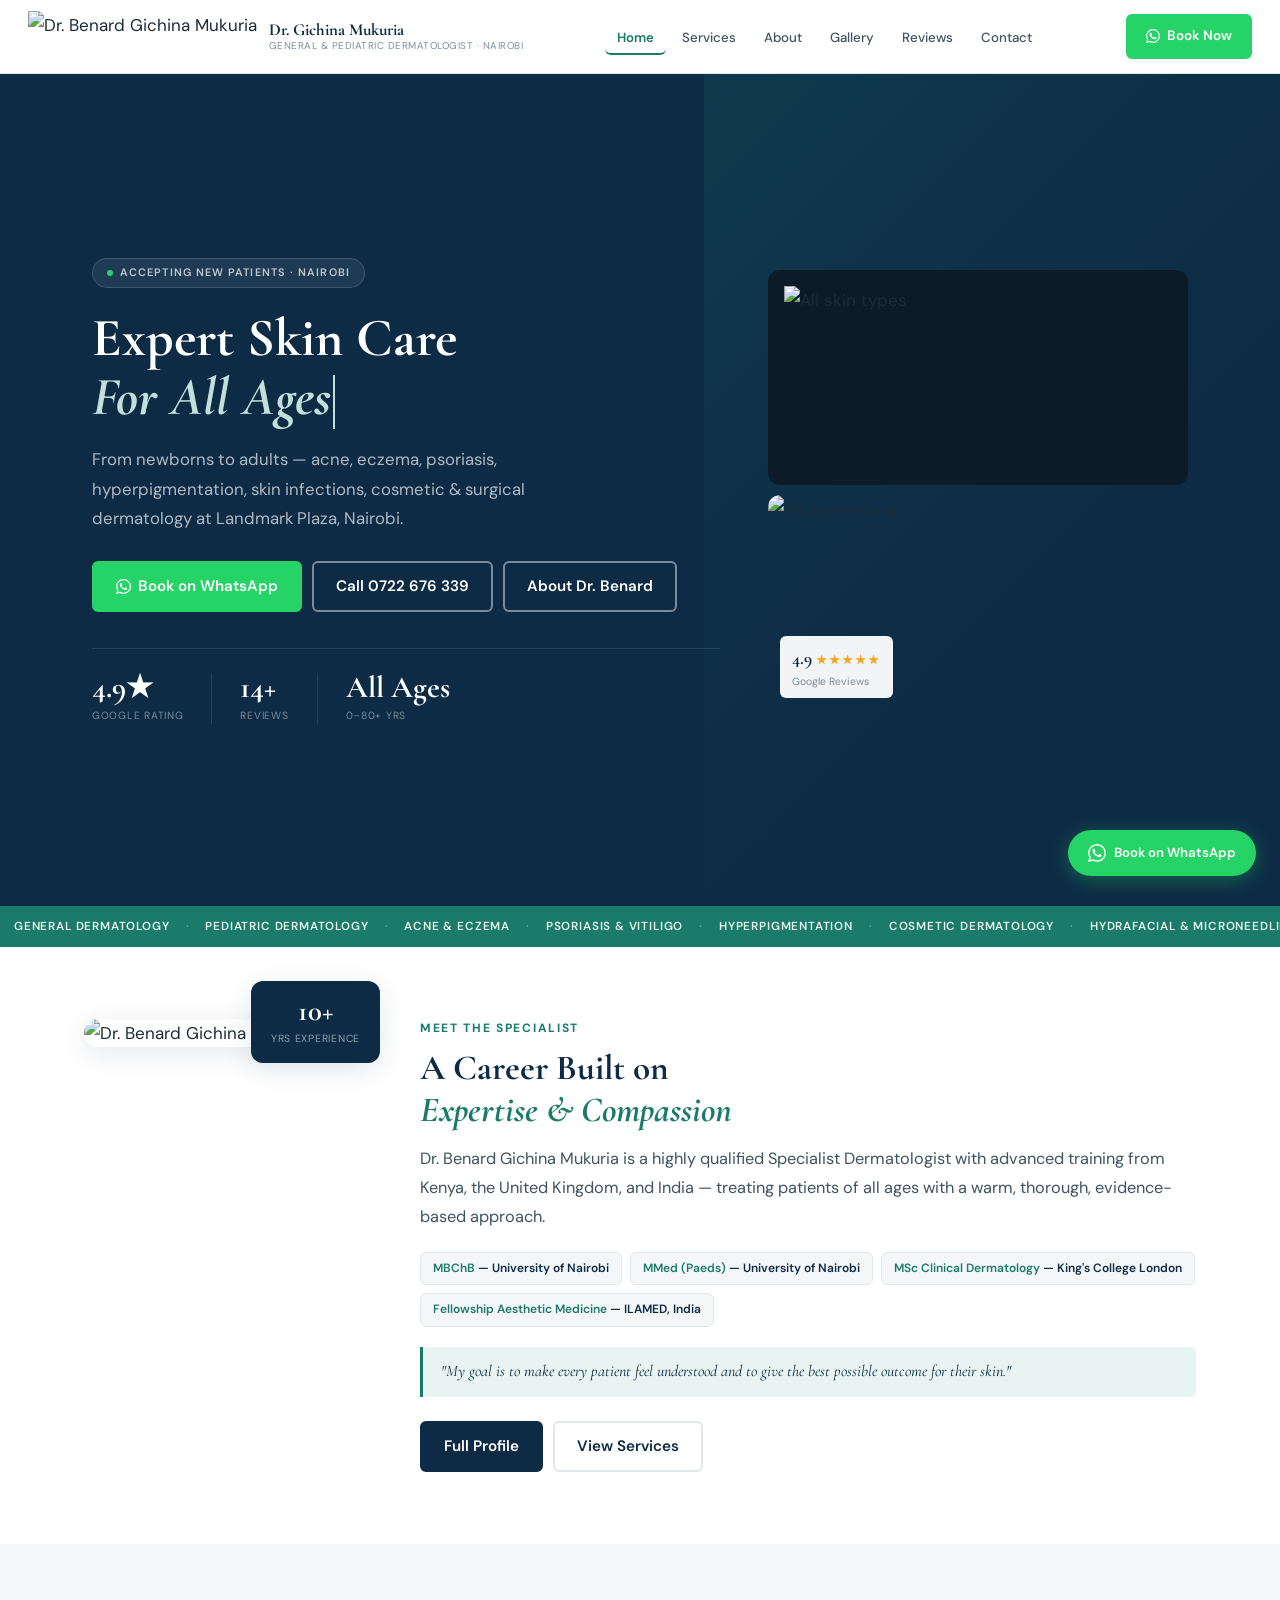
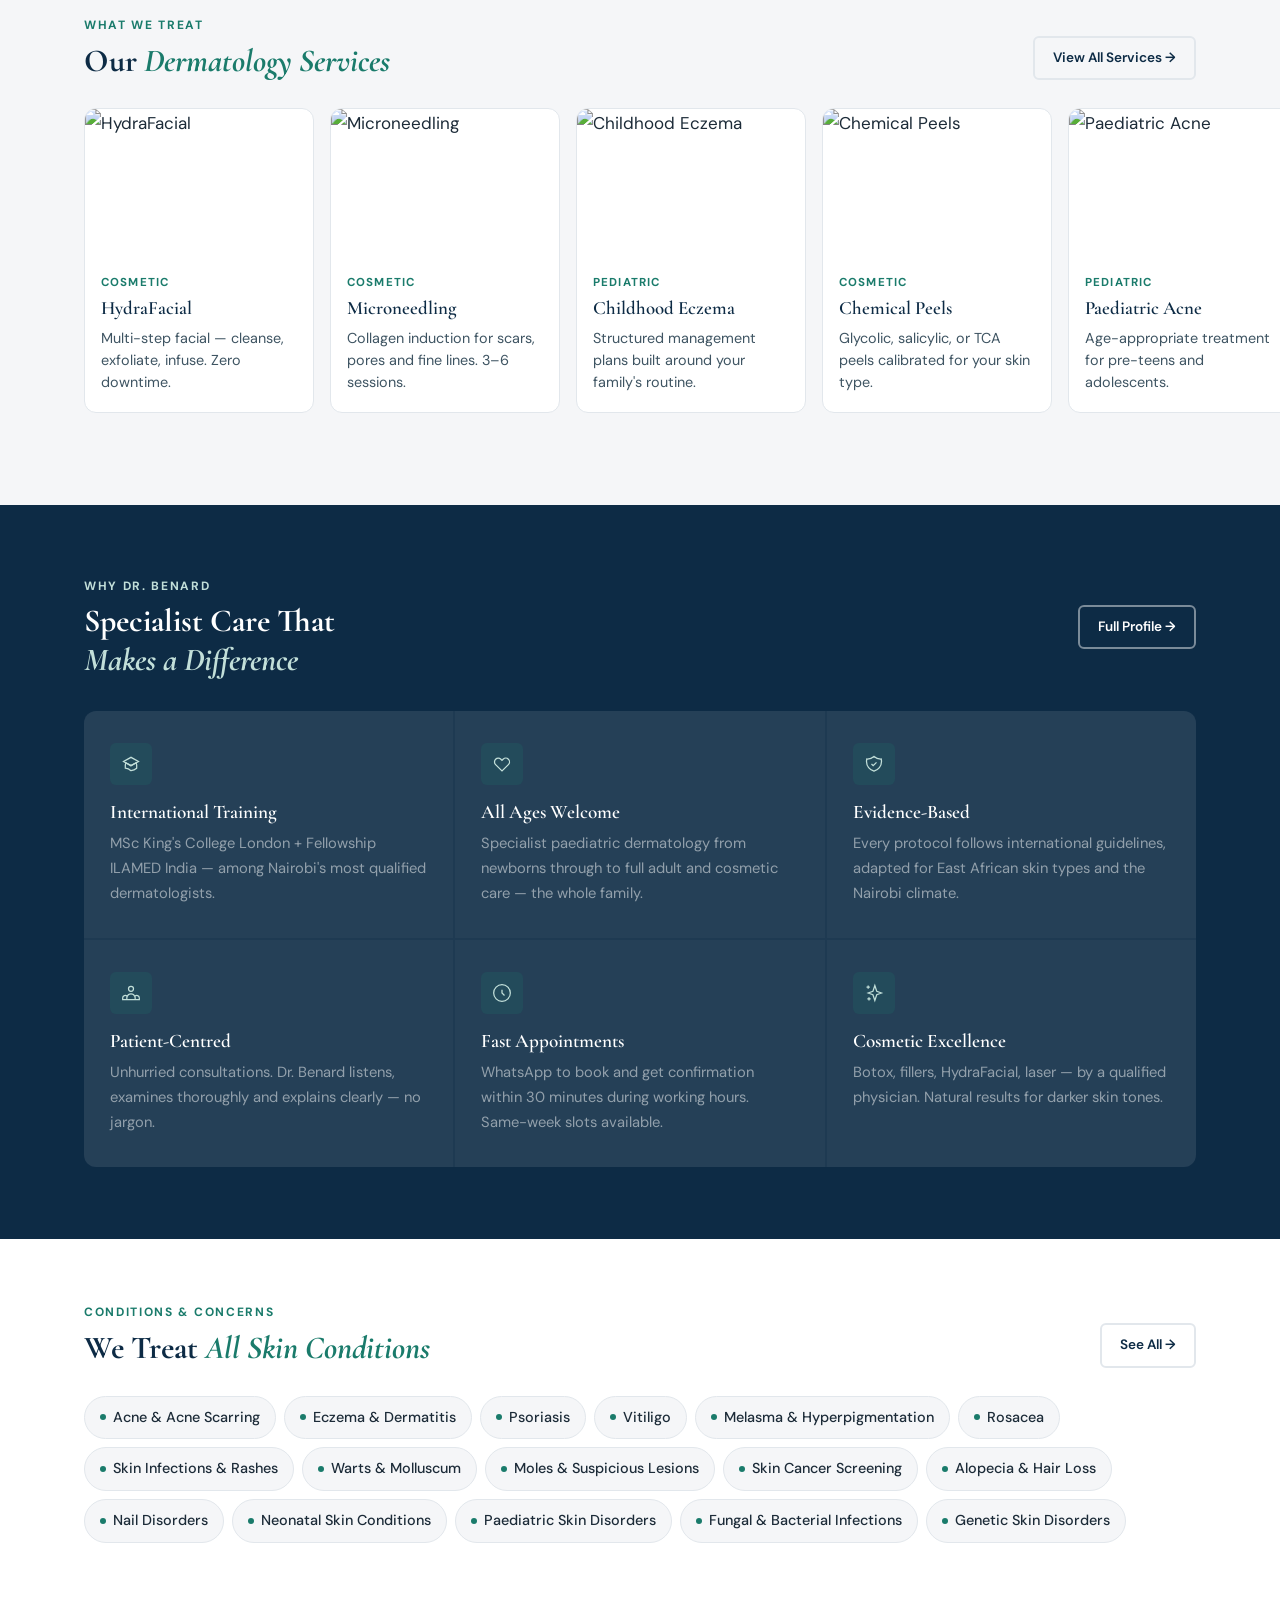
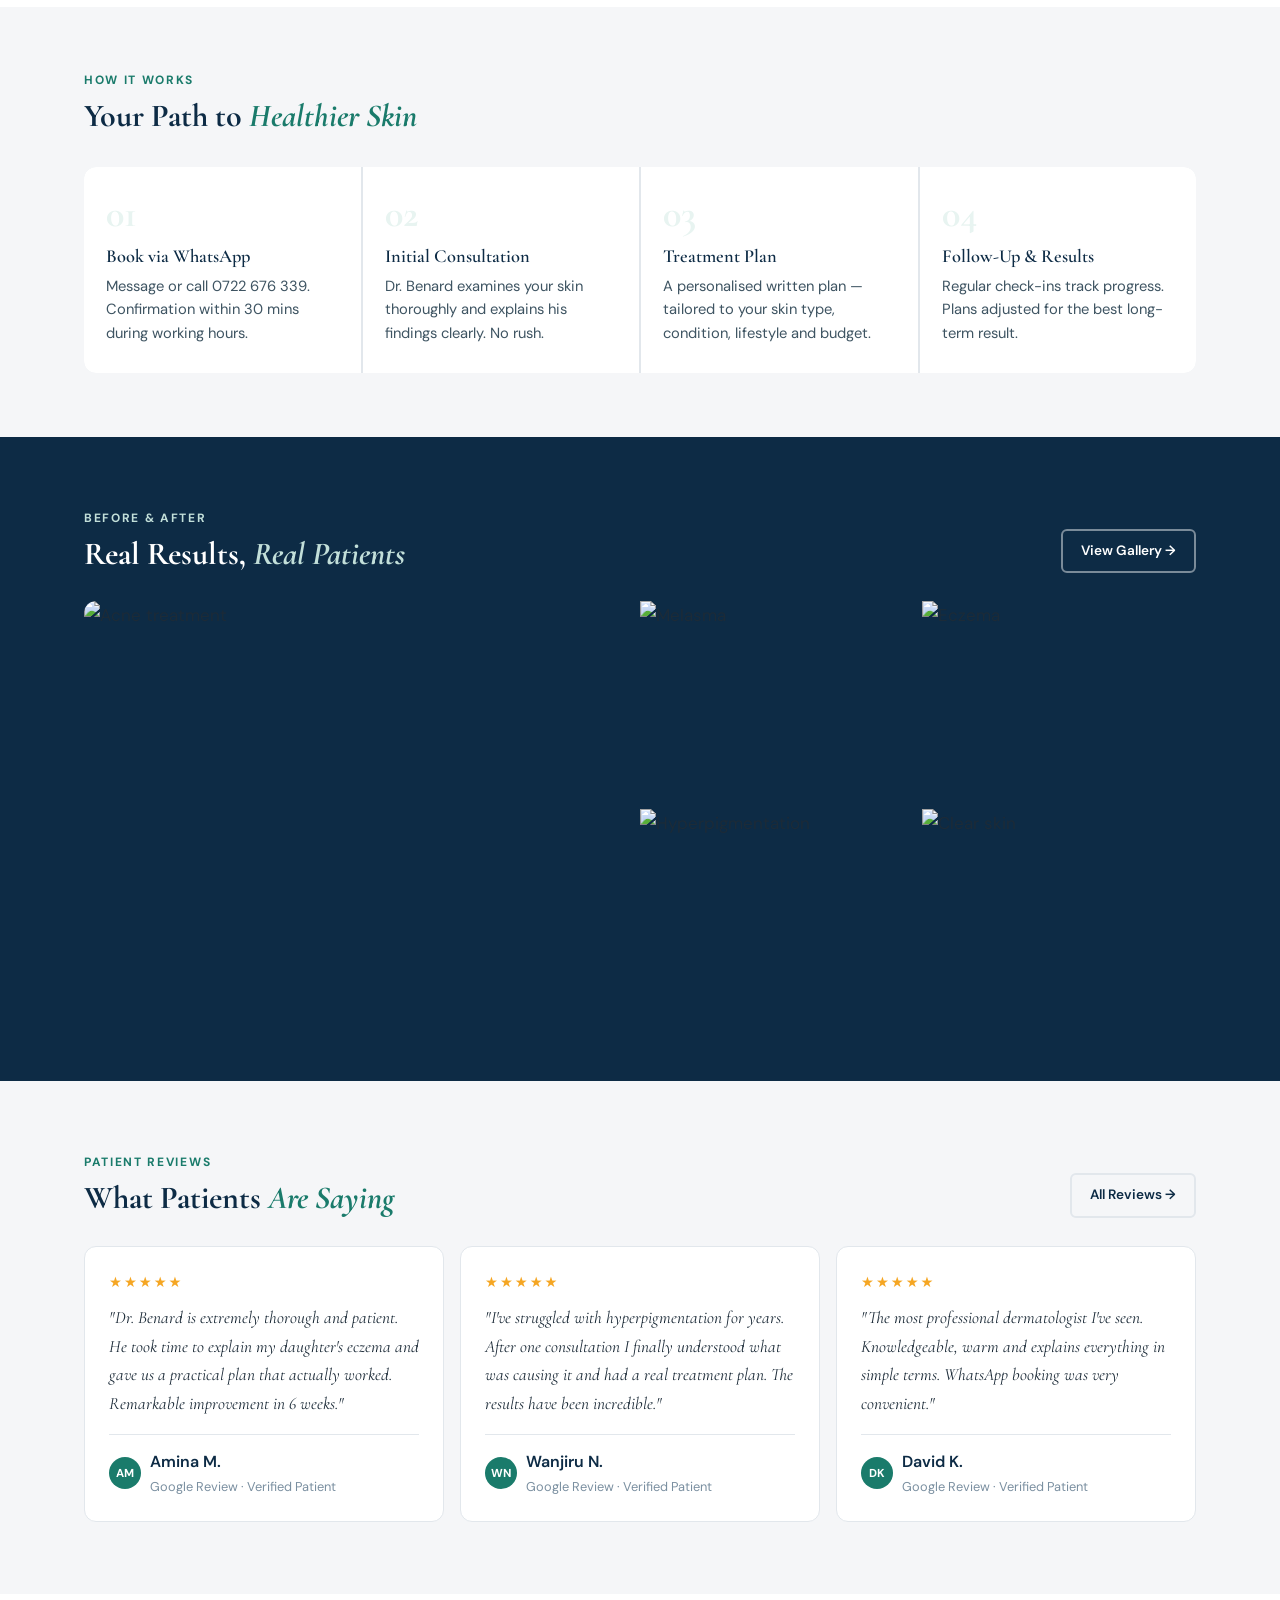
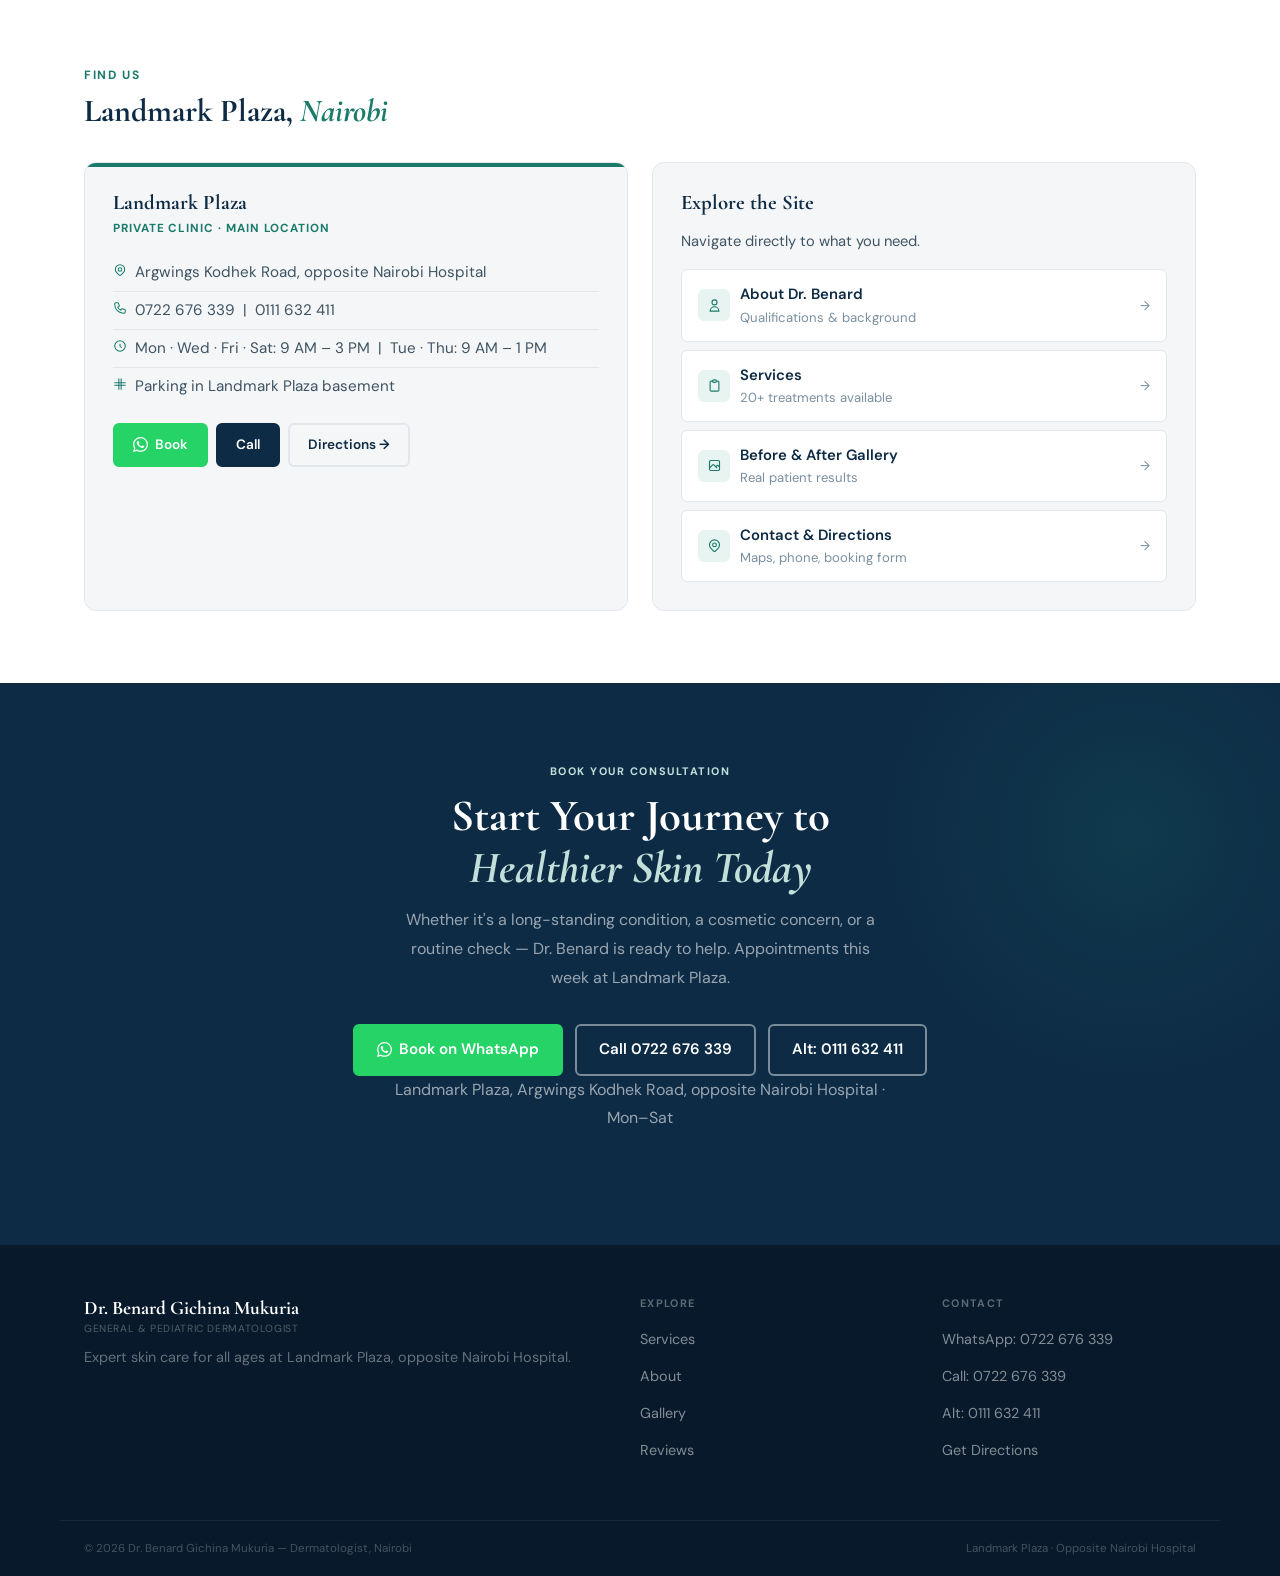
==== commit fab91770: "Add files via upload" ====
--- a/index.html
+++ b/index.html
@@ -41,7 +41,7 @@
   }
 
   html { scroll-behavior: smooth; }
-  body { font-family: var(--font-body); color: var(--text); background: var(--off-white); -webkit-font-smoothing: antialiased; }
+  body { font-family: var(--font-body); font-size: 17px; color: var(--text); background: var(--off-white); -webkit-font-smoothing: antialiased; }
   img  { display: block; max-width: 100%; }
   a    { text-decoration: none; color: inherit; transition: color .18s; }
 
@@ -50,7 +50,7 @@
   /* ── BUTTONS ── */
   .btn {
     display: inline-flex; align-items: center; gap: 7px;
-    font-family: var(--font-body); font-size: .85rem; font-weight: 600;
+    font-family: var(--font-body); font-size: .95rem; font-weight: 600;
     padding: 11px 22px; border-radius: var(--radius-sm); border: 2px solid transparent;
     cursor: pointer; transition: all .18s; white-space: nowrap; text-decoration: none;
   }
@@ -65,7 +65,7 @@
   .btn-teal:hover { background: var(--teal-d); }
   .btn-outline { background: transparent; color: #fff; border-color: rgba(255,255,255,.45); }
   .btn-outline:hover { border-color:#fff; background:rgba(255,255,255,.1); }
-  .btn-sm { font-size:.78rem; padding:8px 16px; }
+  .btn-sm { font-size:.85rem; padding:9px 18px; }
 
   /* ── WA STICKY ── */
   .wa-sticky {
@@ -127,9 +127,6 @@
     display: flex; align-items: center;
     overflow: hidden; position: relative;
   }
-  @media(max-width:900px){
-    .hero { min-height: auto; padding: 40px 0 48px; }
-  }
 
   .hero-inner {
     display:grid; grid-template-columns:1fr 420px;
@@ -152,7 +149,7 @@
     font-weight:700;color:#fff;line-height:1.1;margin-bottom:16px;
   }
   .hero h1 em { font-style:italic;color:var(--teal-mid); }
-  .hero-sub { font-size:.95rem;color:rgba(255,255,255,.68);line-height:1.75;max-width:480px;margin-bottom:28px; }
+  .hero-sub { font-size:1.05rem;color:rgba(255,255,255,.68);line-height:1.75;max-width:480px;margin-bottom:28px; }
 
   .hero-actions { display:flex;gap:10px;flex-wrap:wrap;margin-bottom:36px; }
 
@@ -181,28 +178,17 @@
   .hero-card-badge .hb-lbl    { font-size:.65rem;color:var(--text-light); }
 
   @media(max-width:900px){
-    .hero-inner { grid-template-columns:1fr;padding:28px 20px 40px; }
+    .hero-inner { grid-template-columns:1fr;padding:36px 20px 48px; }
     .hero-left { padding-right:0; }
     .hero-right { flex-direction:row;height:180px;max-height:180px; }
     .hero-actions .btn { flex:1;justify-content:center; }
-    .hero h1 { font-size:2.6rem; }
-    .hero-sub { font-size:1.05rem; }
-    .hs-num { font-size:2rem; }
-    .hs-lbl { font-size:.72rem; }
+    .hero h1 { font-size:2.4rem; }
   }
   @media(max-width:560px){
-    .hero { min-height:auto; padding:32px 0 40px; }
-    .hero-inner { padding:20px 20px 36px; }
     .hero-right { display:none; }
-    .hero h1 { font-size:2.5rem; line-height:1.1; }
-    .hero-sub { font-size:1.05rem; line-height:1.7; }
-    .hero-actions { gap:10px; }
-    .hero-actions .btn { width:100%; justify-content:center; font-size:.95rem; padding:13px; }
-    .hero-stats { flex-wrap:wrap;gap:20px;padding-top:20px; }
+    .hero h1 { font-size:2.1rem; }
+    .hero-stats { flex-wrap:wrap;gap:16px; }
     .hero-stat { border-right:none;padding-right:0;margin-right:0; }
-    .hs-num { font-size:2rem; }
-    .hs-lbl { font-size:.72rem; }
-    .hero-badge span { font-size:.72rem; }
   }
 
   /* ══════════════════════════════════════════
@@ -233,10 +219,10 @@
   .aib-num { font-family:var(--font-head);font-size:1.8rem;font-weight:700;color:#fff;line-height:1; }
   .aib-lbl { font-size:.65rem;color:rgba(255,255,255,.55);text-transform:uppercase;letter-spacing:.07em;margin-top:4px; }
 
-  .about-text .sec-label { font-size:.68rem;font-weight:700;letter-spacing:.14em;text-transform:uppercase;color:var(--teal);margin-bottom:8px;display:block; }
+  .about-text .sec-label { font-size:.75rem;font-weight:700;letter-spacing:.14em;text-transform:uppercase;color:var(--teal);margin-bottom:8px;display:block; }
   .about-text h2 { font-family:var(--font-head);font-size:2.2rem;font-weight:700;color:var(--navy);line-height:1.2;margin-bottom:12px; }
   .about-text h2 em { font-style:italic;color:var(--teal); }
-  .about-text p { font-size:.92rem;color:var(--text-mid);line-height:1.8;margin-bottom:20px; }
+  .about-text p { font-size:1.02rem;color:var(--text-mid);line-height:1.8;margin-bottom:20px; }
 
   .degree-row { display:flex;flex-wrap:wrap;gap:8px;margin-bottom:20px; }
   .degree-tag { background:var(--off-white);border:1px solid var(--border);border-radius:var(--radius-sm);padding:6px 12px;font-size:.75rem;font-weight:600;color:var(--navy); }
@@ -256,7 +242,7 @@
   ══════════════════════════════════════════ */
   .s-services { background:var(--off-white);padding:72px 0 80px; }
   .sec-head { display:flex;justify-content:space-between;align-items:flex-end;margin-bottom:28px;gap:16px;flex-wrap:wrap; }
-  .sec-head-text .sec-label { font-size:.68rem;font-weight:700;letter-spacing:.14em;text-transform:uppercase;color:var(--teal);margin-bottom:6px;display:block; }
+  .sec-head-text .sec-label { font-size:.75rem;font-weight:700;letter-spacing:.14em;text-transform:uppercase;color:var(--teal);margin-bottom:6px;display:block; }
   .sec-head-text h2 { font-family:var(--font-head);font-size:2rem;font-weight:700;color:var(--navy);line-height:1.2; }
   .sec-head-text h2 em { font-style:italic;color:var(--teal); }
 
@@ -272,9 +258,9 @@
   .svc-card:hover { transform:translateY(-4px);box-shadow:var(--shadow-md); }
   .svc-card-img { width:100%;height:150px;object-fit:cover;display:block; }
   .svc-card-body { padding:14px 16px 18px; }
-  .svc-tag { font-size:.62rem;font-weight:700;letter-spacing:.1em;text-transform:uppercase;color:var(--teal);margin-bottom:4px; }
-  .svc-card h3 { font-family:var(--font-head);font-size:1.05rem;font-weight:600;color:var(--navy);margin-bottom:6px;line-height:1.3; }
-  .svc-card p  { font-size:.78rem;color:var(--text-mid);line-height:1.55; }
+  .svc-tag { font-size:.72rem;font-weight:700;letter-spacing:.1em;text-transform:uppercase;color:var(--teal);margin-bottom:4px; }
+  .svc-card h3 { font-family:var(--font-head);font-size:1.18rem;font-weight:600;color:var(--navy);margin-bottom:6px;line-height:1.3; }
+  .svc-card p  { font-size:.9rem;color:var(--text-mid);line-height:1.55; }
 
   /* CTA card inside the row */
   .svc-cta-card {
@@ -283,7 +269,7 @@
   }
   .svc-cta-card .sec-label { color:var(--teal-mid); }
   .svc-cta-card h3 { font-family:var(--font-head);font-size:1.3rem;color:#fff;font-weight:700; }
-  .svc-cta-card p  { font-size:.78rem;color:rgba(255,255,255,.55);line-height:1.55; }
+  .svc-cta-card p  { font-size:.9rem;color:rgba(255,255,255,.55);line-height:1.55; }
 
   /* ══════════════════════════════════════════
      SECTION 5 — WHY (3 + 3 horizontal grid)
@@ -298,8 +284,8 @@
   .why-card:hover { background:rgba(255,255,255,.07); }
   .why-icon { width:42px;height:42px;background:rgba(26,123,107,.2);border-radius:var(--radius-sm);display:flex;align-items:center;justify-content:center;margin-bottom:16px; }
   .why-icon svg { width:20px;height:20px;stroke:var(--teal-mid);fill:none;stroke-width:1.5; }
-  .why-card h3 { font-family:var(--font-head);font-size:1.1rem;color:#fff;font-weight:600;margin-bottom:8px; }
-  .why-card p  { font-size:.8rem;color:rgba(255,255,255,.5);line-height:1.7; }
+  .why-card h3 { font-family:var(--font-head);font-size:1.2rem;color:#fff;font-weight:600;margin-bottom:8px; }
+  .why-card p  { font-size:.92rem;color:rgba(255,255,255,.5);line-height:1.7; }
 
   @media(max-width:760px){ .why-row { grid-template-columns:1fr 1fr; } }
 
@@ -312,7 +298,7 @@
     display:inline-flex;align-items:center;gap:7px;
     padding:9px 15px;background:var(--off-white);
     border:1px solid var(--border);border-radius:50px;
-    font-size:.8rem;font-weight:500;color:var(--text);
+    font-size:.9rem;font-weight:500;color:var(--text);
     transition:all .18s;cursor:default;
   }
   .chip:hover { border-color:var(--teal);background:var(--teal-light);color:var(--teal-d); }
@@ -325,8 +311,8 @@
   .journey-row { display:grid;grid-template-columns:repeat(4,1fr);gap:2px;background:var(--border);border-radius:var(--radius);overflow:hidden;margin-top:32px; }
   .j-step { background:#fff;padding:28px 22px;position:relative; }
   .j-num { font-family:var(--font-head);font-size:2.4rem;font-weight:700;color:var(--teal-light);line-height:1;margin-bottom:12px; }
-  .j-step h3 { font-family:var(--font-head);font-size:1.05rem;font-weight:600;color:var(--navy);margin-bottom:8px; }
-  .j-step p  { font-size:.78rem;color:var(--text-mid);line-height:1.6; }
+  .j-step h3 { font-family:var(--font-head);font-size:1.15rem;font-weight:600;color:var(--navy);margin-bottom:8px; }
+  .j-step p  { font-size:.92rem;color:var(--text-mid);line-height:1.6; }
   @media(max-width:700px){ .journey-row { grid-template-columns:1fr 1fr; } }
   @media(max-width:440px){ .journey-row { grid-template-columns:1fr; } }
 
@@ -363,11 +349,11 @@
   .rev-card { background:#fff;border:1px solid var(--border);border-radius:var(--radius);padding:24px;transition:box-shadow .2s; }
   .rev-card:hover { box-shadow:var(--shadow-md); }
   .rev-stars { color:#f5a623;font-size:.9rem;letter-spacing:2px;margin-bottom:10px; }
-  .rev-text { font-family:var(--font-head);font-size:.95rem;color:var(--text);font-style:italic;line-height:1.65;margin-bottom:16px; }
+  .rev-text { font-family:var(--font-head);font-size:1.08rem;color:var(--text);font-style:italic;line-height:1.65;margin-bottom:16px; }
   .rev-author { display:flex;align-items:center;gap:9px;padding-top:14px;border-top:1px solid var(--border); }
   .rev-av { width:32px;height:32px;border-radius:50%;background:var(--teal);display:flex;align-items:center;justify-content:center;font-size:.72rem;font-weight:700;color:#fff;flex-shrink:0; }
-  .rev-name { font-size:.82rem;font-weight:600;color:var(--navy); }
-  .rev-via  { font-size:.68rem;color:var(--text-light); }
+  .rev-name { font-size:1rem;font-weight:600;color:var(--navy); }
+  .rev-via  { font-size:.8rem;color:var(--text-light); }
   @media(max-width:760px){ .reviews-row { grid-template-columns:1fr; } }
 
   /* ══════════════════════════════════════════
@@ -381,9 +367,9 @@
   .loc-card { background:var(--off-white);border:1px solid var(--border);border-radius:var(--radius);padding:28px;position:relative;overflow:hidden; }
   .loc-card::before { content:'';position:absolute;top:0;left:0;right:0;height:4px;background:var(--teal); }
   .loc-card h3 { font-family:var(--font-head);font-size:1.3rem;color:var(--navy);font-weight:700;margin-bottom:4px; }
-  .loc-tag { font-size:.65rem;font-weight:700;letter-spacing:.08em;text-transform:uppercase;color:var(--teal);display:block;margin-bottom:16px; }
+  .loc-tag { font-size:.73rem;font-weight:700;letter-spacing:.08em;text-transform:uppercase;color:var(--teal);display:block;margin-bottom:16px; }
   .loc-items { list-style:none;margin-bottom:18px; }
-  .loc-items li { display:flex;align-items:flex-start;gap:8px;font-size:.82rem;color:var(--text-mid);padding:7px 0;border-bottom:1px solid var(--border);line-height:1.5; }
+  .loc-items li { display:flex;align-items:flex-start;gap:8px;font-size:.95rem;color:var(--text-mid);padding:7px 0;border-bottom:1px solid var(--border);line-height:1.5; }
   .loc-items li:last-child { border-bottom:none; }
   .loc-items svg { width:14px;height:14px;stroke:var(--teal);fill:none;stroke-width:1.8;flex-shrink:0;margin-top:2px; }
   .loc-btns { display:flex;gap:8px;flex-wrap:wrap; }
@@ -391,7 +377,7 @@
   /* Explorer links card */
   .explorer-card { background:var(--off-white);border:1px solid var(--border);border-radius:var(--radius);padding:28px;display:flex;flex-direction:column;gap:10px; }
   .explorer-card h3 { font-family:var(--font-head);font-size:1.3rem;color:var(--navy);font-weight:700;margin-bottom:4px; }
-  .explorer-card p  { font-size:.82rem;color:var(--text-mid);margin-bottom:6px; }
+  .explorer-card p  { font-size:.92rem;color:var(--text-mid);margin-bottom:6px; }
   .exp-links { display:flex;flex-direction:column;gap:8px; }
   .exp-link {
     display:flex;align-items:center;justify-content:space-between;gap:12px;
@@ -403,8 +389,8 @@
   .exp-link-left { display:flex;align-items:center;gap:10px; }
   .exp-link-icon { width:32px;height:32px;background:var(--teal-light);border-radius:6px;display:flex;align-items:center;justify-content:center;flex-shrink:0; }
   .exp-link-icon svg { width:15px;height:15px;stroke:var(--teal);fill:none;stroke-width:1.8; }
-  .exp-link-title { font-size:.83rem;font-weight:600;color:var(--navy); }
-  .exp-link-sub   { font-size:.72rem;color:var(--text-light); }
+  .exp-link-title { font-size:.93rem;font-weight:600;color:var(--navy); }
+  .exp-link-sub   { font-size:.82rem;color:var(--text-light); }
   .exp-link-arrow { font-size:.8rem;color:var(--text-light);flex-shrink:0; }
 
   /* ══════════════════════════════════════════
@@ -416,7 +402,7 @@
   .cta-inner .sec-label { color:var(--teal-mid);font-size:.68rem;font-weight:700;letter-spacing:.14em;text-transform:uppercase;display:block;margin-bottom:10px; }
   .cta-inner h2 { font-family:var(--font-head);font-size:clamp(2rem,3.5vw,3rem);color:#fff;font-weight:700;margin-bottom:12px; }
   .cta-inner h2 em { font-style:italic;color:var(--teal-mid); }
-  .cta-inner p { font-size:.9rem;color:rgba(255,255,255,.58);max-width:500px;margin:0 auto 32px;line-height:1.8; }
+  .cta-inner p { font-size:1rem;color:rgba(255,255,255,.58);max-width:500px;margin:0 auto 32px;line-height:1.8; }
   .cta-buttons { display:flex;gap:12px;justify-content:center;flex-wrap:wrap; }
   .cta-note { font-size:.72rem;color:rgba(255,255,255,.3);margin-top:16px; }
 
@@ -432,11 +418,11 @@
   .fb .nav-logo { font-family:var(--font-head);font-size:1.2rem;font-weight:700;color:#fff;display:block;margin-bottom:6px; }
   .fb .nav-logo span { color:var(--teal-mid); }
   .fb .nav-logo small { display:block;font-family:var(--font-body);font-size:.65rem;color:rgba(255,255,255,.3);letter-spacing:.06em;text-transform:uppercase;margin-top:3px; }
-  footer p { font-size:.82rem;color:rgba(255,255,255,.38);line-height:1.65; }
+  footer p { font-size:.9rem;color:rgba(255,255,255,.38);line-height:1.65; }
   .fc h4 { font-size:.68rem;font-weight:700;letter-spacing:.12em;text-transform:uppercase;color:rgba(255,255,255,.35);margin-bottom:14px; }
   .fc ul { list-style:none; }
   .fc li { margin-bottom:9px; }
-  .fc a  { font-size:.82rem;color:rgba(255,255,255,.5);transition:color .18s; }
+  .fc a  { font-size:.9rem;color:rgba(255,255,255,.5);transition:color .18s; }
   .fc a:hover { color:#fff; }
   .fbot { border-top:1px solid rgba(255,255,255,.06);padding:18px 24px;max-width:1160px;margin:0 auto;display:flex;justify-content:space-between;flex-wrap:wrap;gap:8px;font-size:.72rem;color:rgba(255,255,255,.25); }
 
@@ -522,7 +508,7 @@
           Book on WhatsApp
         </a>
         <a href="tel:+254722676339" class="btn btn-outline">Call 0722 676 339</a>
-        <a href="about.html" class="btn btn-outline">About Dr. Gichina</a>
+        <a href="about.html" class="btn btn-outline">About Dr. Benard</a>
       </div>
       <div class="hero-stats">
         <div class="hero-stat"><div class="hs-num">4.9★</div><div class="hs-lbl">Google Rating</div></div>
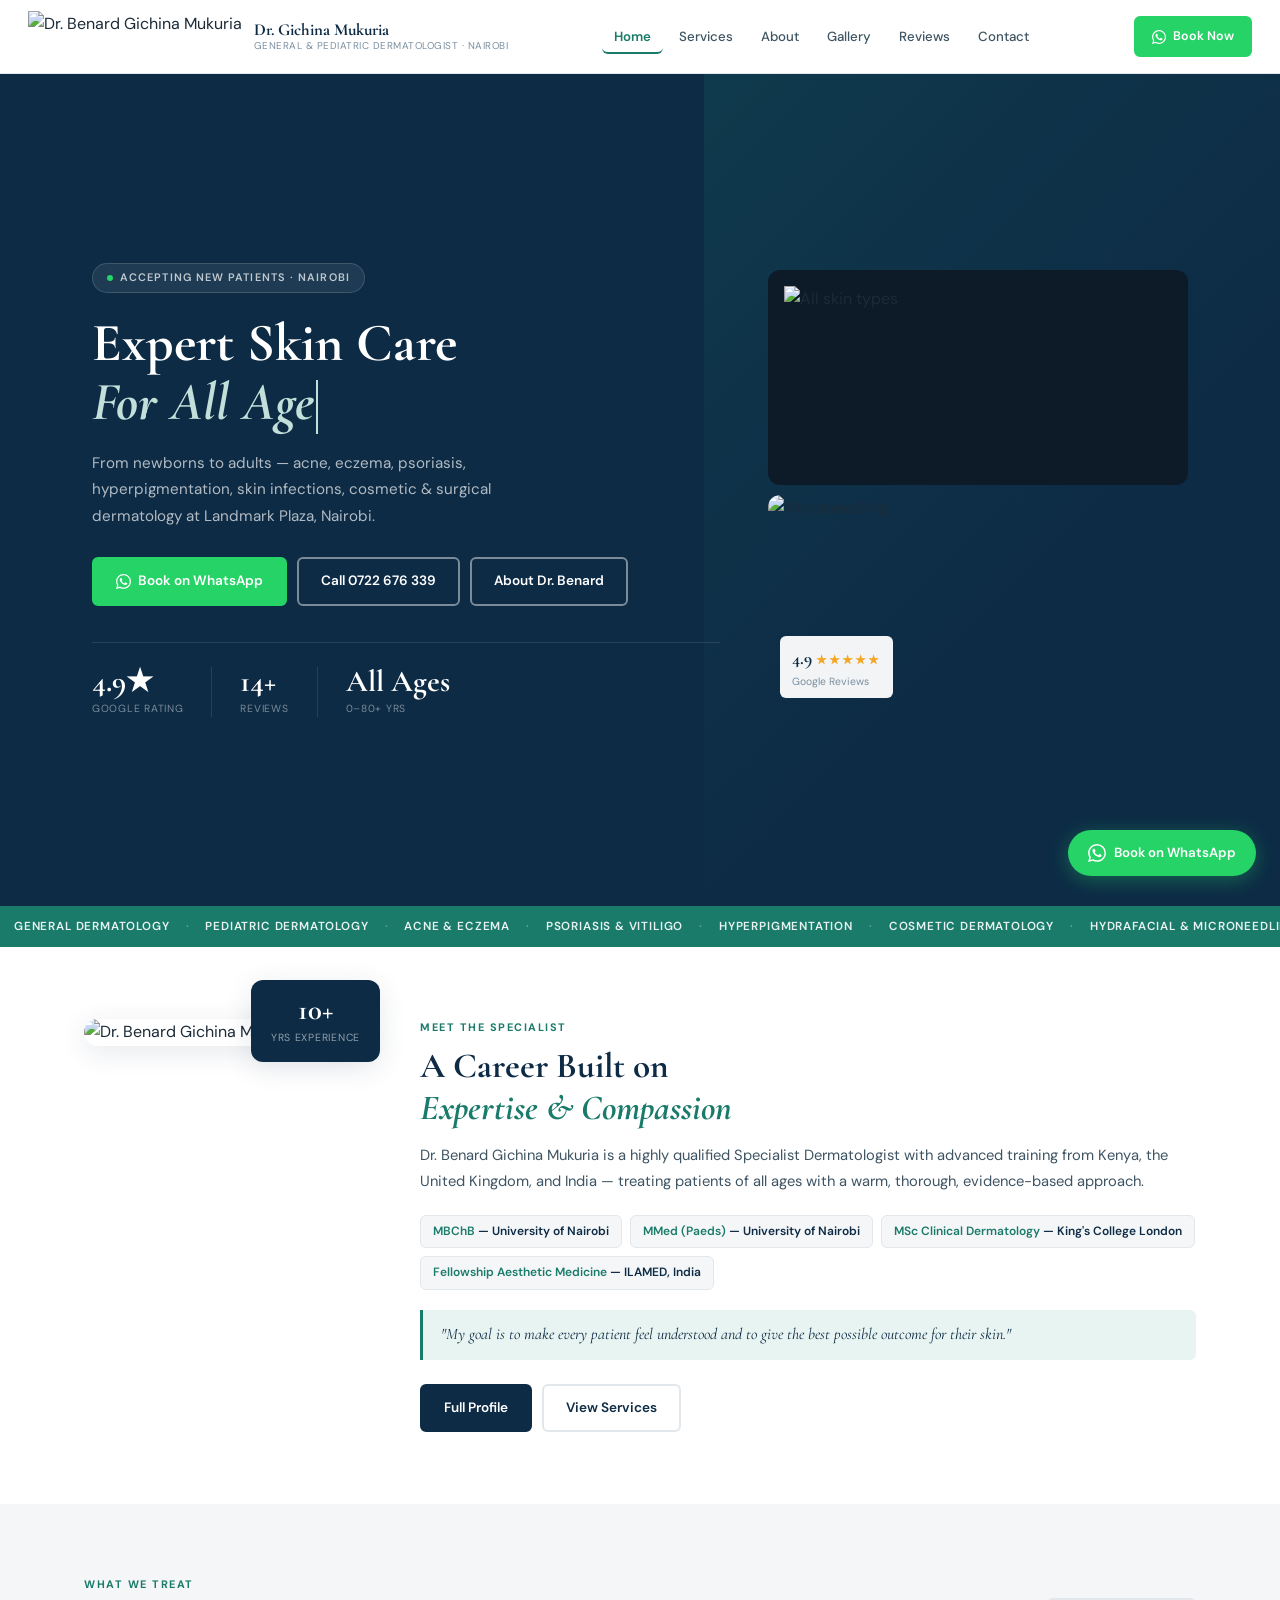
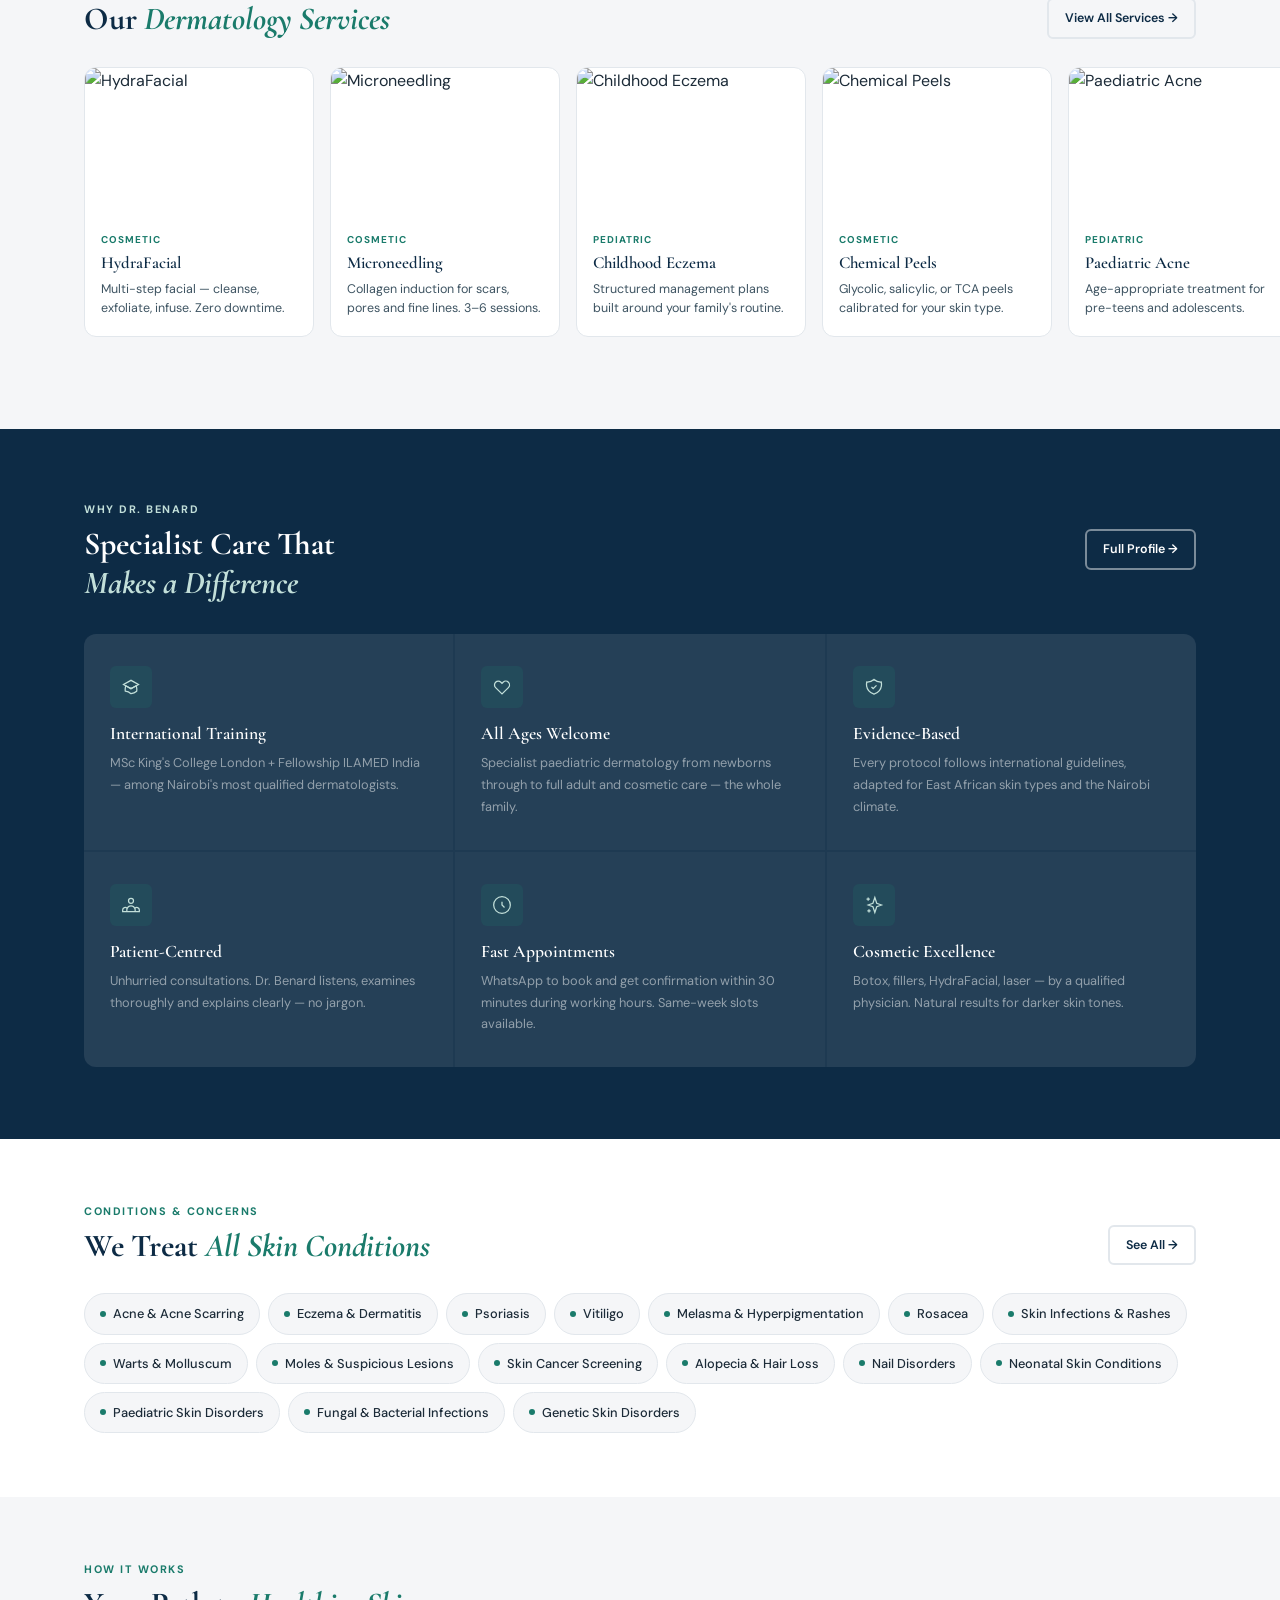
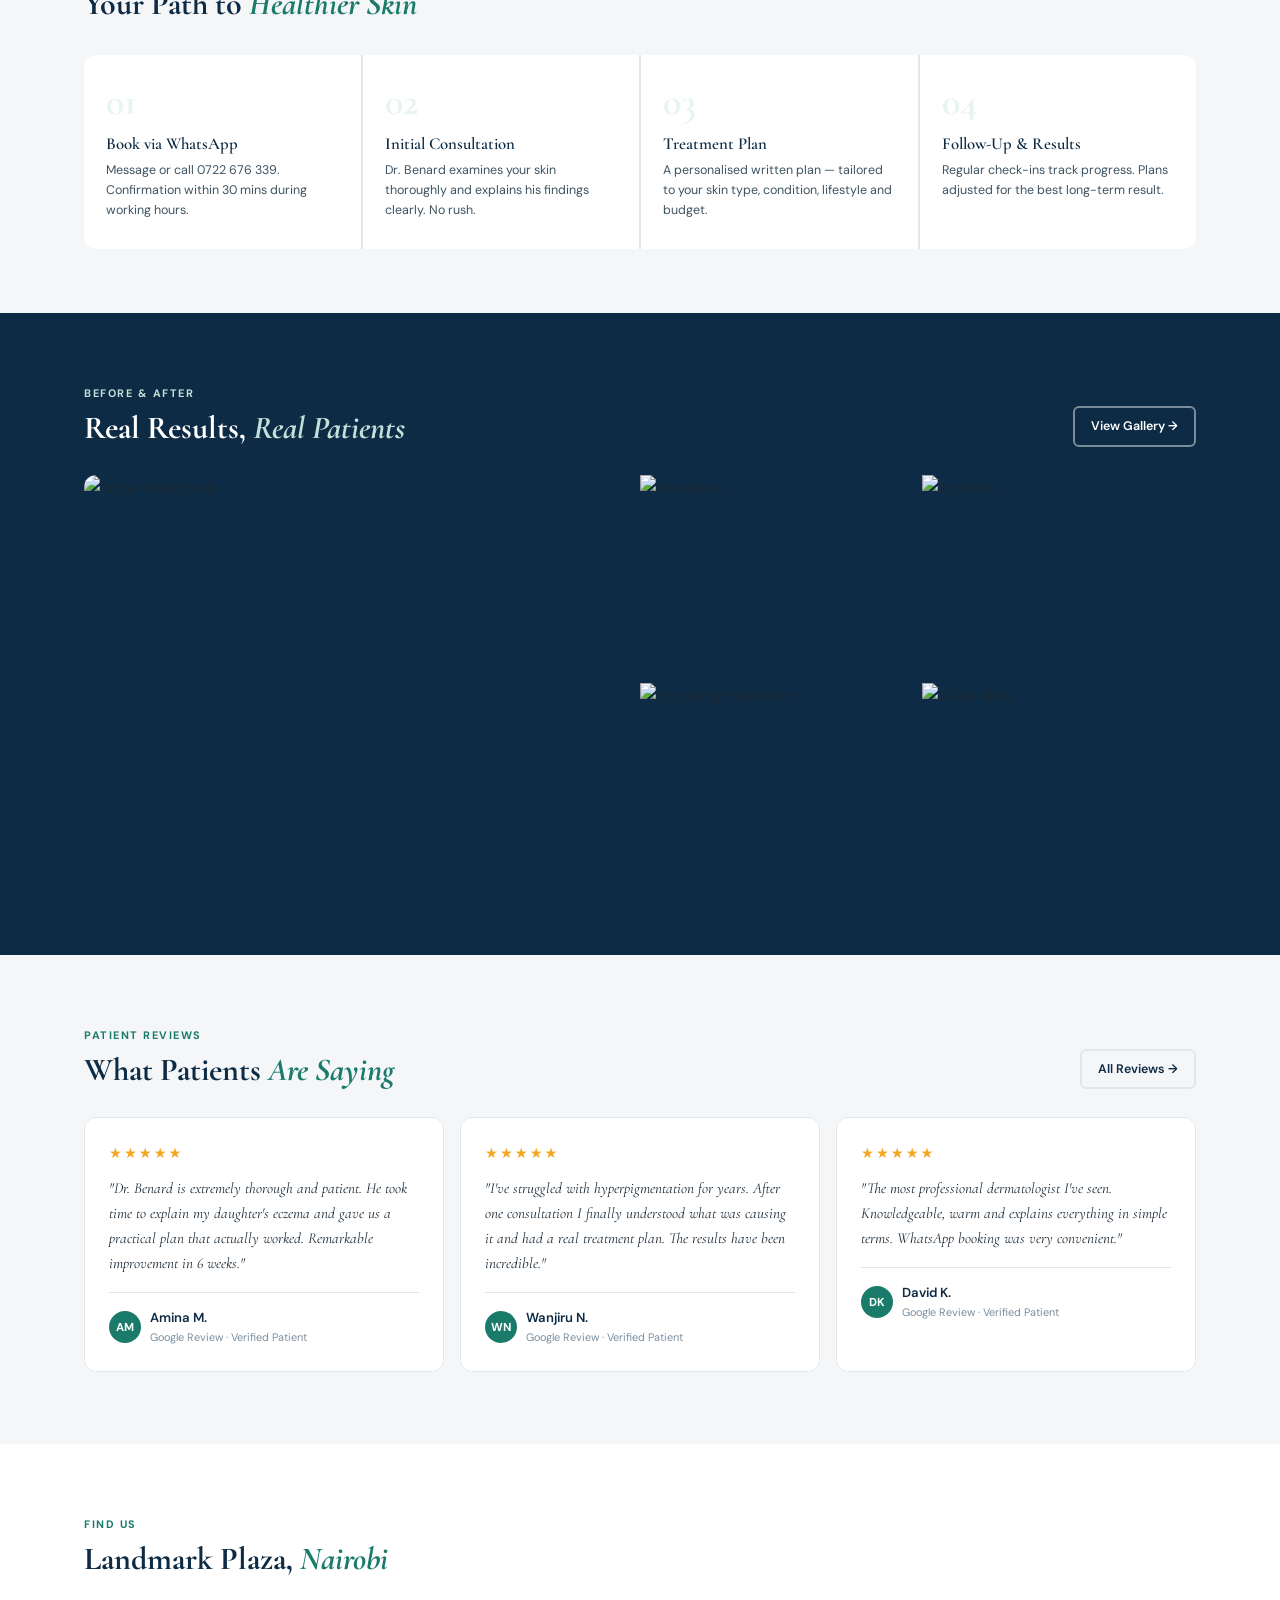
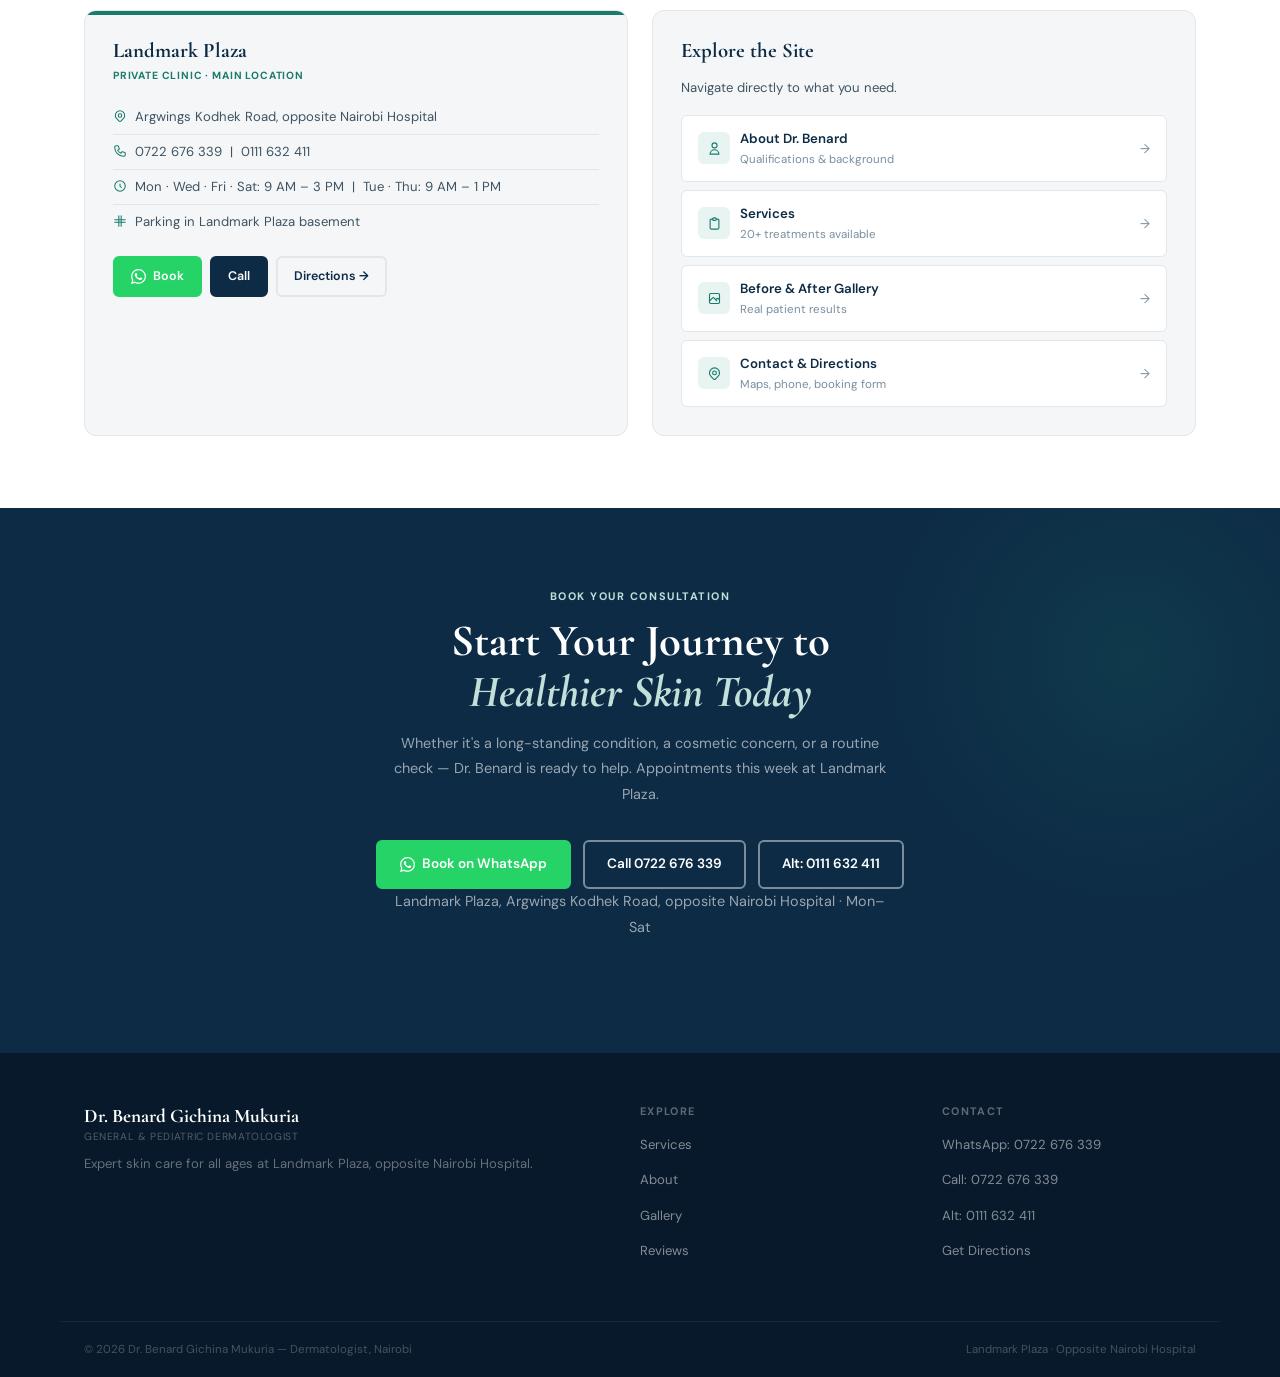
==== commit 1cd0f3bb: "Add files via upload" ====
--- a/index.html
+++ b/index.html
@@ -41,7 +41,7 @@
   }
 
   html { scroll-behavior: smooth; }
-  body { font-family: var(--font-body); font-size: 17px; color: var(--text); background: var(--off-white); -webkit-font-smoothing: antialiased; }
+  body { font-family: var(--font-body); color: var(--text); background: var(--off-white); -webkit-font-smoothing: antialiased; }
   img  { display: block; max-width: 100%; }
   a    { text-decoration: none; color: inherit; transition: color .18s; }
 
@@ -50,7 +50,7 @@
   /* ── BUTTONS ── */
   .btn {
     display: inline-flex; align-items: center; gap: 7px;
-    font-family: var(--font-body); font-size: .95rem; font-weight: 600;
+    font-family: var(--font-body); font-size: .85rem; font-weight: 600;
     padding: 11px 22px; border-radius: var(--radius-sm); border: 2px solid transparent;
     cursor: pointer; transition: all .18s; white-space: nowrap; text-decoration: none;
   }
@@ -65,7 +65,7 @@
   .btn-teal:hover { background: var(--teal-d); }
   .btn-outline { background: transparent; color: #fff; border-color: rgba(255,255,255,.45); }
   .btn-outline:hover { border-color:#fff; background:rgba(255,255,255,.1); }
-  .btn-sm { font-size:.85rem; padding:9px 18px; }
+  .btn-sm { font-size:.78rem; padding:8px 16px; }
 
   /* ── WA STICKY ── */
   .wa-sticky {
@@ -149,7 +149,7 @@
     font-weight:700;color:#fff;line-height:1.1;margin-bottom:16px;
   }
   .hero h1 em { font-style:italic;color:var(--teal-mid); }
-  .hero-sub { font-size:1.05rem;color:rgba(255,255,255,.68);line-height:1.75;max-width:480px;margin-bottom:28px; }
+  .hero-sub { font-size:.95rem;color:rgba(255,255,255,.68);line-height:1.75;max-width:480px;margin-bottom:28px; }
 
   .hero-actions { display:flex;gap:10px;flex-wrap:wrap;margin-bottom:36px; }
 
@@ -178,17 +178,23 @@
   .hero-card-badge .hb-lbl    { font-size:.65rem;color:var(--text-light); }
 
   @media(max-width:900px){
-    .hero-inner { grid-template-columns:1fr;padding:36px 20px 48px; }
+    .hero { min-height:auto; align-items:flex-start; }
+    .hero-inner { grid-template-columns:1fr;padding:28px 20px 40px; }
     .hero-left { padding-right:0; }
     .hero-right { flex-direction:row;height:180px;max-height:180px; }
     .hero-actions .btn { flex:1;justify-content:center; }
     .hero h1 { font-size:2.4rem; }
   }
   @media(max-width:560px){
+    .hero { min-height:auto; align-items:flex-start; }
+    .hero-inner { padding:24px 20px 36px; }
     .hero-right { display:none; }
-    .hero h1 { font-size:2.1rem; }
-    .hero-stats { flex-wrap:wrap;gap:16px; }
-    .hero-stat { border-right:none;padding-right:0;margin-right:0; }
+    .hero h1 { font-size:2.3rem; line-height:1.1; }
+    .hero-sub { font-size:1.05rem; }
+    .hero-actions { flex-direction:column; gap:10px; }
+    .hero-actions .btn { width:100%; justify-content:center; font-size:.95rem; padding:13px; }
+    .hero-stats { flex-wrap:wrap; gap:20px; padding-top:20px; }
+    .hero-stat { border-right:none; padding-right:0; margin-right:0; }
   }
 
   /* ══════════════════════════════════════════
@@ -219,10 +225,10 @@
   .aib-num { font-family:var(--font-head);font-size:1.8rem;font-weight:700;color:#fff;line-height:1; }
   .aib-lbl { font-size:.65rem;color:rgba(255,255,255,.55);text-transform:uppercase;letter-spacing:.07em;margin-top:4px; }
 
-  .about-text .sec-label { font-size:.75rem;font-weight:700;letter-spacing:.14em;text-transform:uppercase;color:var(--teal);margin-bottom:8px;display:block; }
+  .about-text .sec-label { font-size:.68rem;font-weight:700;letter-spacing:.14em;text-transform:uppercase;color:var(--teal);margin-bottom:8px;display:block; }
   .about-text h2 { font-family:var(--font-head);font-size:2.2rem;font-weight:700;color:var(--navy);line-height:1.2;margin-bottom:12px; }
   .about-text h2 em { font-style:italic;color:var(--teal); }
-  .about-text p { font-size:1.02rem;color:var(--text-mid);line-height:1.8;margin-bottom:20px; }
+  .about-text p { font-size:.92rem;color:var(--text-mid);line-height:1.8;margin-bottom:20px; }
 
   .degree-row { display:flex;flex-wrap:wrap;gap:8px;margin-bottom:20px; }
   .degree-tag { background:var(--off-white);border:1px solid var(--border);border-radius:var(--radius-sm);padding:6px 12px;font-size:.75rem;font-weight:600;color:var(--navy); }
@@ -242,7 +248,7 @@
   ══════════════════════════════════════════ */
   .s-services { background:var(--off-white);padding:72px 0 80px; }
   .sec-head { display:flex;justify-content:space-between;align-items:flex-end;margin-bottom:28px;gap:16px;flex-wrap:wrap; }
-  .sec-head-text .sec-label { font-size:.75rem;font-weight:700;letter-spacing:.14em;text-transform:uppercase;color:var(--teal);margin-bottom:6px;display:block; }
+  .sec-head-text .sec-label { font-size:.68rem;font-weight:700;letter-spacing:.14em;text-transform:uppercase;color:var(--teal);margin-bottom:6px;display:block; }
   .sec-head-text h2 { font-family:var(--font-head);font-size:2rem;font-weight:700;color:var(--navy);line-height:1.2; }
   .sec-head-text h2 em { font-style:italic;color:var(--teal); }
 
@@ -258,9 +264,9 @@
   .svc-card:hover { transform:translateY(-4px);box-shadow:var(--shadow-md); }
   .svc-card-img { width:100%;height:150px;object-fit:cover;display:block; }
   .svc-card-body { padding:14px 16px 18px; }
-  .svc-tag { font-size:.72rem;font-weight:700;letter-spacing:.1em;text-transform:uppercase;color:var(--teal);margin-bottom:4px; }
-  .svc-card h3 { font-family:var(--font-head);font-size:1.18rem;font-weight:600;color:var(--navy);margin-bottom:6px;line-height:1.3; }
-  .svc-card p  { font-size:.9rem;color:var(--text-mid);line-height:1.55; }
+  .svc-tag { font-size:.62rem;font-weight:700;letter-spacing:.1em;text-transform:uppercase;color:var(--teal);margin-bottom:4px; }
+  .svc-card h3 { font-family:var(--font-head);font-size:1.05rem;font-weight:600;color:var(--navy);margin-bottom:6px;line-height:1.3; }
+  .svc-card p  { font-size:.78rem;color:var(--text-mid);line-height:1.55; }
 
   /* CTA card inside the row */
   .svc-cta-card {
@@ -269,7 +275,7 @@
   }
   .svc-cta-card .sec-label { color:var(--teal-mid); }
   .svc-cta-card h3 { font-family:var(--font-head);font-size:1.3rem;color:#fff;font-weight:700; }
-  .svc-cta-card p  { font-size:.9rem;color:rgba(255,255,255,.55);line-height:1.55; }
+  .svc-cta-card p  { font-size:.78rem;color:rgba(255,255,255,.55);line-height:1.55; }
 
   /* ══════════════════════════════════════════
      SECTION 5 — WHY (3 + 3 horizontal grid)
@@ -284,8 +290,8 @@
   .why-card:hover { background:rgba(255,255,255,.07); }
   .why-icon { width:42px;height:42px;background:rgba(26,123,107,.2);border-radius:var(--radius-sm);display:flex;align-items:center;justify-content:center;margin-bottom:16px; }
   .why-icon svg { width:20px;height:20px;stroke:var(--teal-mid);fill:none;stroke-width:1.5; }
-  .why-card h3 { font-family:var(--font-head);font-size:1.2rem;color:#fff;font-weight:600;margin-bottom:8px; }
-  .why-card p  { font-size:.92rem;color:rgba(255,255,255,.5);line-height:1.7; }
+  .why-card h3 { font-family:var(--font-head);font-size:1.1rem;color:#fff;font-weight:600;margin-bottom:8px; }
+  .why-card p  { font-size:.8rem;color:rgba(255,255,255,.5);line-height:1.7; }
 
   @media(max-width:760px){ .why-row { grid-template-columns:1fr 1fr; } }
 
@@ -298,7 +304,7 @@
     display:inline-flex;align-items:center;gap:7px;
     padding:9px 15px;background:var(--off-white);
     border:1px solid var(--border);border-radius:50px;
-    font-size:.9rem;font-weight:500;color:var(--text);
+    font-size:.8rem;font-weight:500;color:var(--text);
     transition:all .18s;cursor:default;
   }
   .chip:hover { border-color:var(--teal);background:var(--teal-light);color:var(--teal-d); }
@@ -311,8 +317,8 @@
   .journey-row { display:grid;grid-template-columns:repeat(4,1fr);gap:2px;background:var(--border);border-radius:var(--radius);overflow:hidden;margin-top:32px; }
   .j-step { background:#fff;padding:28px 22px;position:relative; }
   .j-num { font-family:var(--font-head);font-size:2.4rem;font-weight:700;color:var(--teal-light);line-height:1;margin-bottom:12px; }
-  .j-step h3 { font-family:var(--font-head);font-size:1.15rem;font-weight:600;color:var(--navy);margin-bottom:8px; }
-  .j-step p  { font-size:.92rem;color:var(--text-mid);line-height:1.6; }
+  .j-step h3 { font-family:var(--font-head);font-size:1.05rem;font-weight:600;color:var(--navy);margin-bottom:8px; }
+  .j-step p  { font-size:.78rem;color:var(--text-mid);line-height:1.6; }
   @media(max-width:700px){ .journey-row { grid-template-columns:1fr 1fr; } }
   @media(max-width:440px){ .journey-row { grid-template-columns:1fr; } }
 
@@ -349,11 +355,11 @@
   .rev-card { background:#fff;border:1px solid var(--border);border-radius:var(--radius);padding:24px;transition:box-shadow .2s; }
   .rev-card:hover { box-shadow:var(--shadow-md); }
   .rev-stars { color:#f5a623;font-size:.9rem;letter-spacing:2px;margin-bottom:10px; }
-  .rev-text { font-family:var(--font-head);font-size:1.08rem;color:var(--text);font-style:italic;line-height:1.65;margin-bottom:16px; }
+  .rev-text { font-family:var(--font-head);font-size:.95rem;color:var(--text);font-style:italic;line-height:1.65;margin-bottom:16px; }
   .rev-author { display:flex;align-items:center;gap:9px;padding-top:14px;border-top:1px solid var(--border); }
   .rev-av { width:32px;height:32px;border-radius:50%;background:var(--teal);display:flex;align-items:center;justify-content:center;font-size:.72rem;font-weight:700;color:#fff;flex-shrink:0; }
-  .rev-name { font-size:1rem;font-weight:600;color:var(--navy); }
-  .rev-via  { font-size:.8rem;color:var(--text-light); }
+  .rev-name { font-size:.82rem;font-weight:600;color:var(--navy); }
+  .rev-via  { font-size:.68rem;color:var(--text-light); }
   @media(max-width:760px){ .reviews-row { grid-template-columns:1fr; } }
 
   /* ══════════════════════════════════════════
@@ -367,9 +373,9 @@
   .loc-card { background:var(--off-white);border:1px solid var(--border);border-radius:var(--radius);padding:28px;position:relative;overflow:hidden; }
   .loc-card::before { content:'';position:absolute;top:0;left:0;right:0;height:4px;background:var(--teal); }
   .loc-card h3 { font-family:var(--font-head);font-size:1.3rem;color:var(--navy);font-weight:700;margin-bottom:4px; }
-  .loc-tag { font-size:.73rem;font-weight:700;letter-spacing:.08em;text-transform:uppercase;color:var(--teal);display:block;margin-bottom:16px; }
+  .loc-tag { font-size:.65rem;font-weight:700;letter-spacing:.08em;text-transform:uppercase;color:var(--teal);display:block;margin-bottom:16px; }
   .loc-items { list-style:none;margin-bottom:18px; }
-  .loc-items li { display:flex;align-items:flex-start;gap:8px;font-size:.95rem;color:var(--text-mid);padding:7px 0;border-bottom:1px solid var(--border);line-height:1.5; }
+  .loc-items li { display:flex;align-items:flex-start;gap:8px;font-size:.82rem;color:var(--text-mid);padding:7px 0;border-bottom:1px solid var(--border);line-height:1.5; }
   .loc-items li:last-child { border-bottom:none; }
   .loc-items svg { width:14px;height:14px;stroke:var(--teal);fill:none;stroke-width:1.8;flex-shrink:0;margin-top:2px; }
   .loc-btns { display:flex;gap:8px;flex-wrap:wrap; }
@@ -377,7 +383,7 @@
   /* Explorer links card */
   .explorer-card { background:var(--off-white);border:1px solid var(--border);border-radius:var(--radius);padding:28px;display:flex;flex-direction:column;gap:10px; }
   .explorer-card h3 { font-family:var(--font-head);font-size:1.3rem;color:var(--navy);font-weight:700;margin-bottom:4px; }
-  .explorer-card p  { font-size:.92rem;color:var(--text-mid);margin-bottom:6px; }
+  .explorer-card p  { font-size:.82rem;color:var(--text-mid);margin-bottom:6px; }
   .exp-links { display:flex;flex-direction:column;gap:8px; }
   .exp-link {
     display:flex;align-items:center;justify-content:space-between;gap:12px;
@@ -389,8 +395,8 @@
   .exp-link-left { display:flex;align-items:center;gap:10px; }
   .exp-link-icon { width:32px;height:32px;background:var(--teal-light);border-radius:6px;display:flex;align-items:center;justify-content:center;flex-shrink:0; }
   .exp-link-icon svg { width:15px;height:15px;stroke:var(--teal);fill:none;stroke-width:1.8; }
-  .exp-link-title { font-size:.93rem;font-weight:600;color:var(--navy); }
-  .exp-link-sub   { font-size:.82rem;color:var(--text-light); }
+  .exp-link-title { font-size:.83rem;font-weight:600;color:var(--navy); }
+  .exp-link-sub   { font-size:.72rem;color:var(--text-light); }
   .exp-link-arrow { font-size:.8rem;color:var(--text-light);flex-shrink:0; }
 
   /* ══════════════════════════════════════════
@@ -402,7 +408,7 @@
   .cta-inner .sec-label { color:var(--teal-mid);font-size:.68rem;font-weight:700;letter-spacing:.14em;text-transform:uppercase;display:block;margin-bottom:10px; }
   .cta-inner h2 { font-family:var(--font-head);font-size:clamp(2rem,3.5vw,3rem);color:#fff;font-weight:700;margin-bottom:12px; }
   .cta-inner h2 em { font-style:italic;color:var(--teal-mid); }
-  .cta-inner p { font-size:1rem;color:rgba(255,255,255,.58);max-width:500px;margin:0 auto 32px;line-height:1.8; }
+  .cta-inner p { font-size:.9rem;color:rgba(255,255,255,.58);max-width:500px;margin:0 auto 32px;line-height:1.8; }
   .cta-buttons { display:flex;gap:12px;justify-content:center;flex-wrap:wrap; }
   .cta-note { font-size:.72rem;color:rgba(255,255,255,.3);margin-top:16px; }
 
@@ -418,11 +424,11 @@
   .fb .nav-logo { font-family:var(--font-head);font-size:1.2rem;font-weight:700;color:#fff;display:block;margin-bottom:6px; }
   .fb .nav-logo span { color:var(--teal-mid); }
   .fb .nav-logo small { display:block;font-family:var(--font-body);font-size:.65rem;color:rgba(255,255,255,.3);letter-spacing:.06em;text-transform:uppercase;margin-top:3px; }
-  footer p { font-size:.9rem;color:rgba(255,255,255,.38);line-height:1.65; }
+  footer p { font-size:.82rem;color:rgba(255,255,255,.38);line-height:1.65; }
   .fc h4 { font-size:.68rem;font-weight:700;letter-spacing:.12em;text-transform:uppercase;color:rgba(255,255,255,.35);margin-bottom:14px; }
   .fc ul { list-style:none; }
   .fc li { margin-bottom:9px; }
-  .fc a  { font-size:.9rem;color:rgba(255,255,255,.5);transition:color .18s; }
+  .fc a  { font-size:.82rem;color:rgba(255,255,255,.5);transition:color .18s; }
   .fc a:hover { color:#fff; }
   .fbot { border-top:1px solid rgba(255,255,255,.06);padding:18px 24px;max-width:1160px;margin:0 auto;display:flex;justify-content:space-between;flex-wrap:wrap;gap:8px;font-size:.72rem;color:rgba(255,255,255,.25); }
 
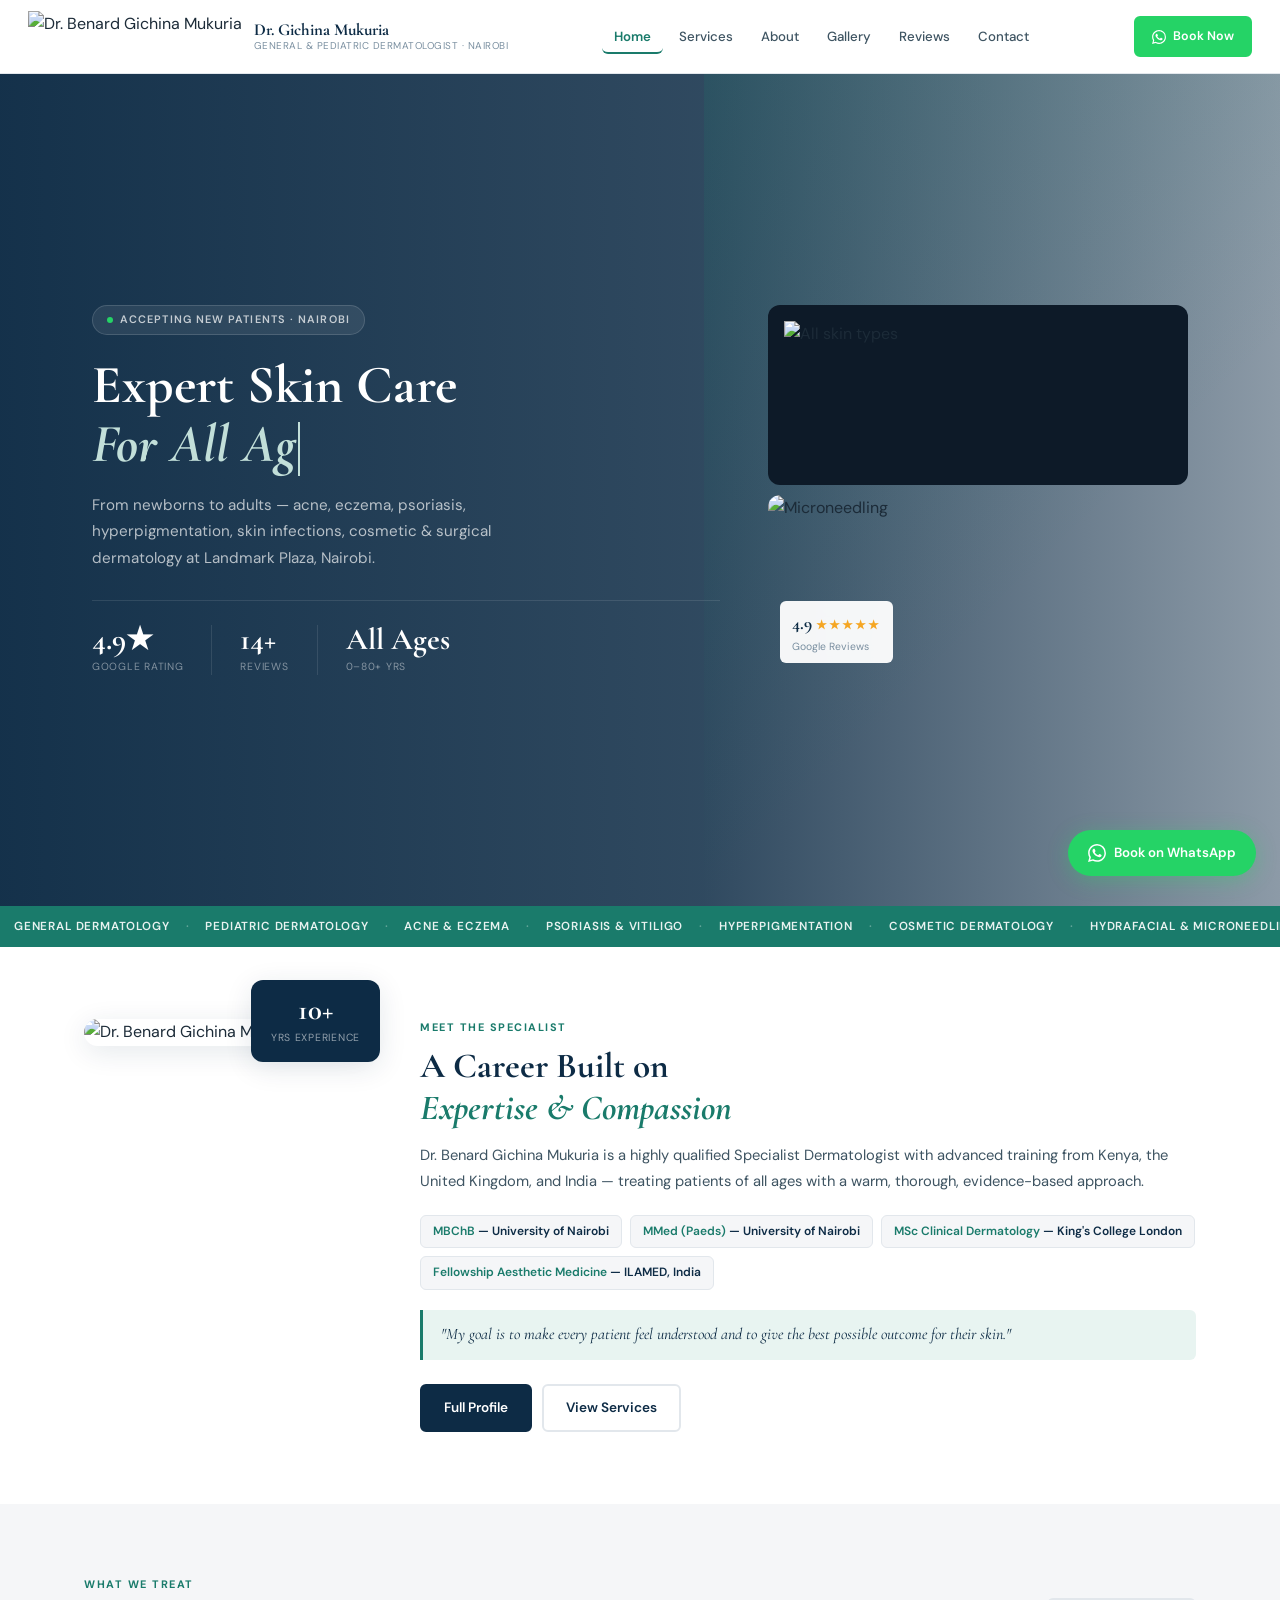
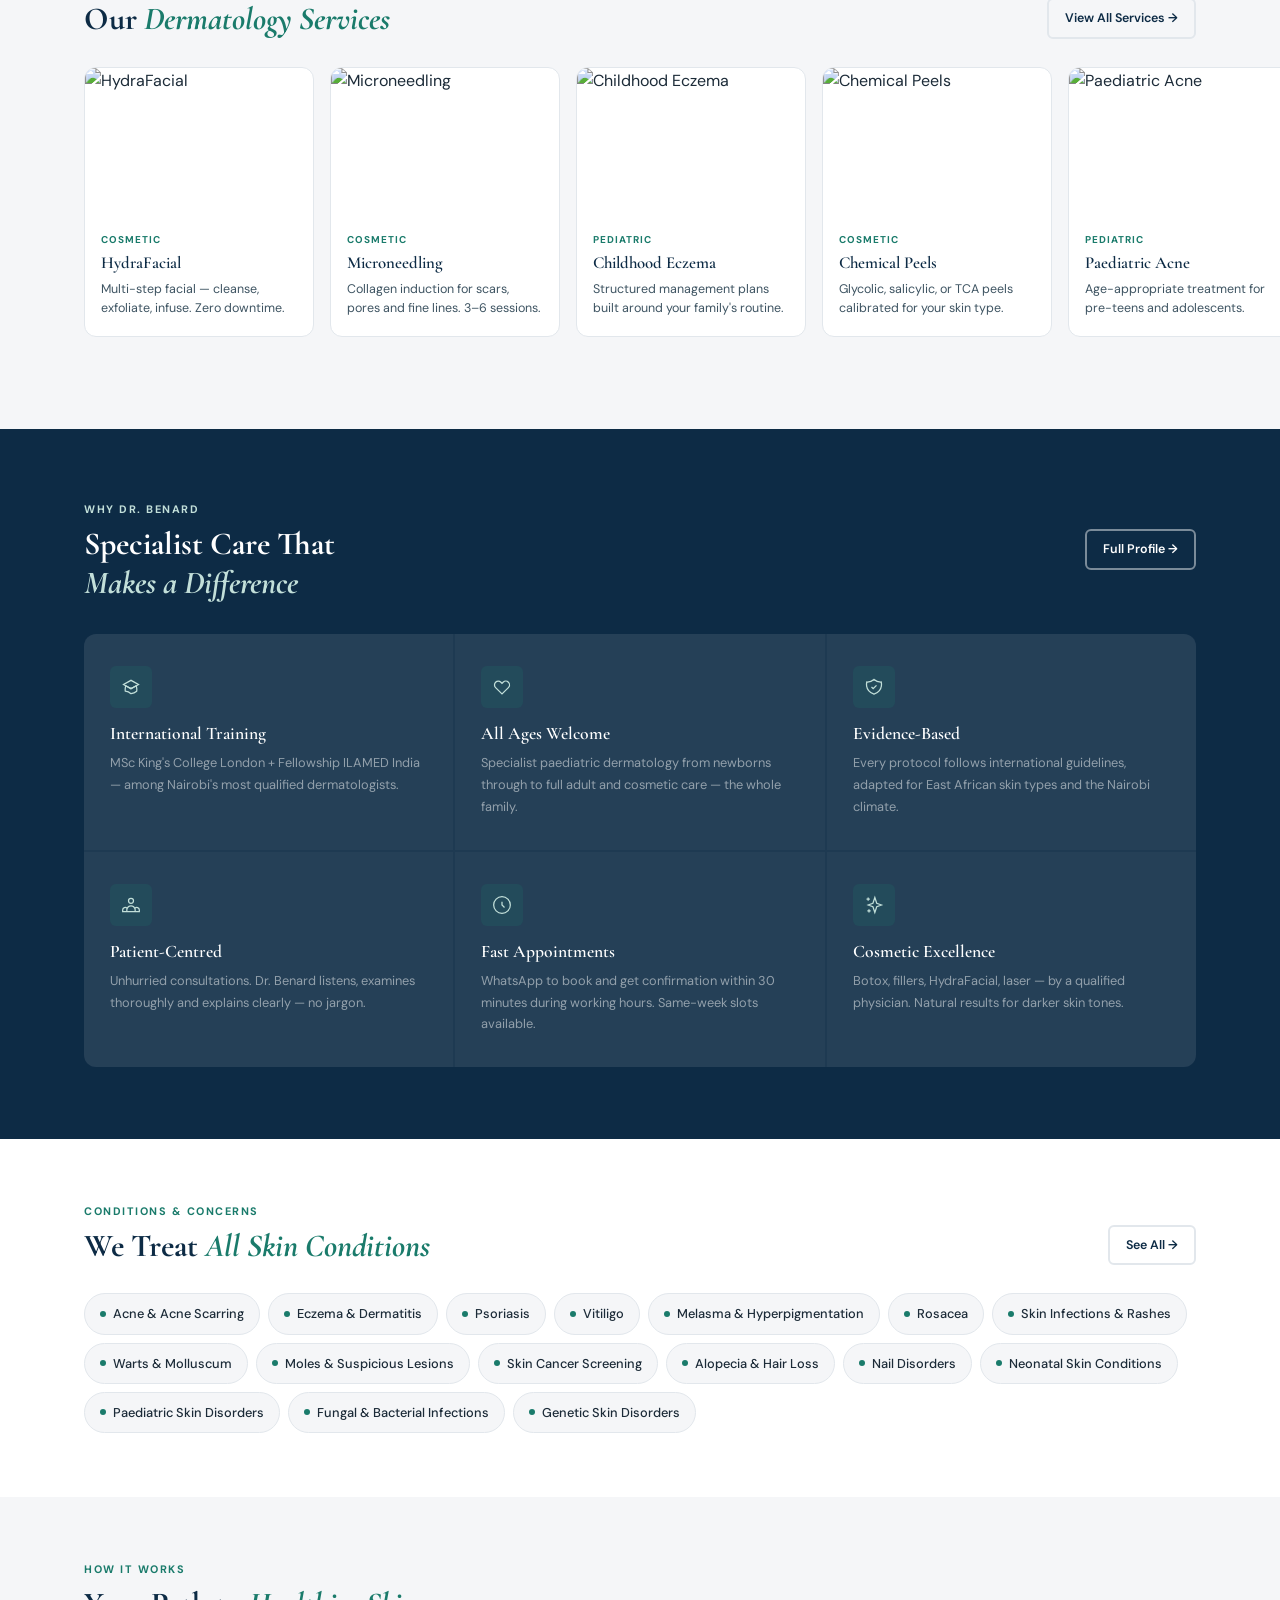
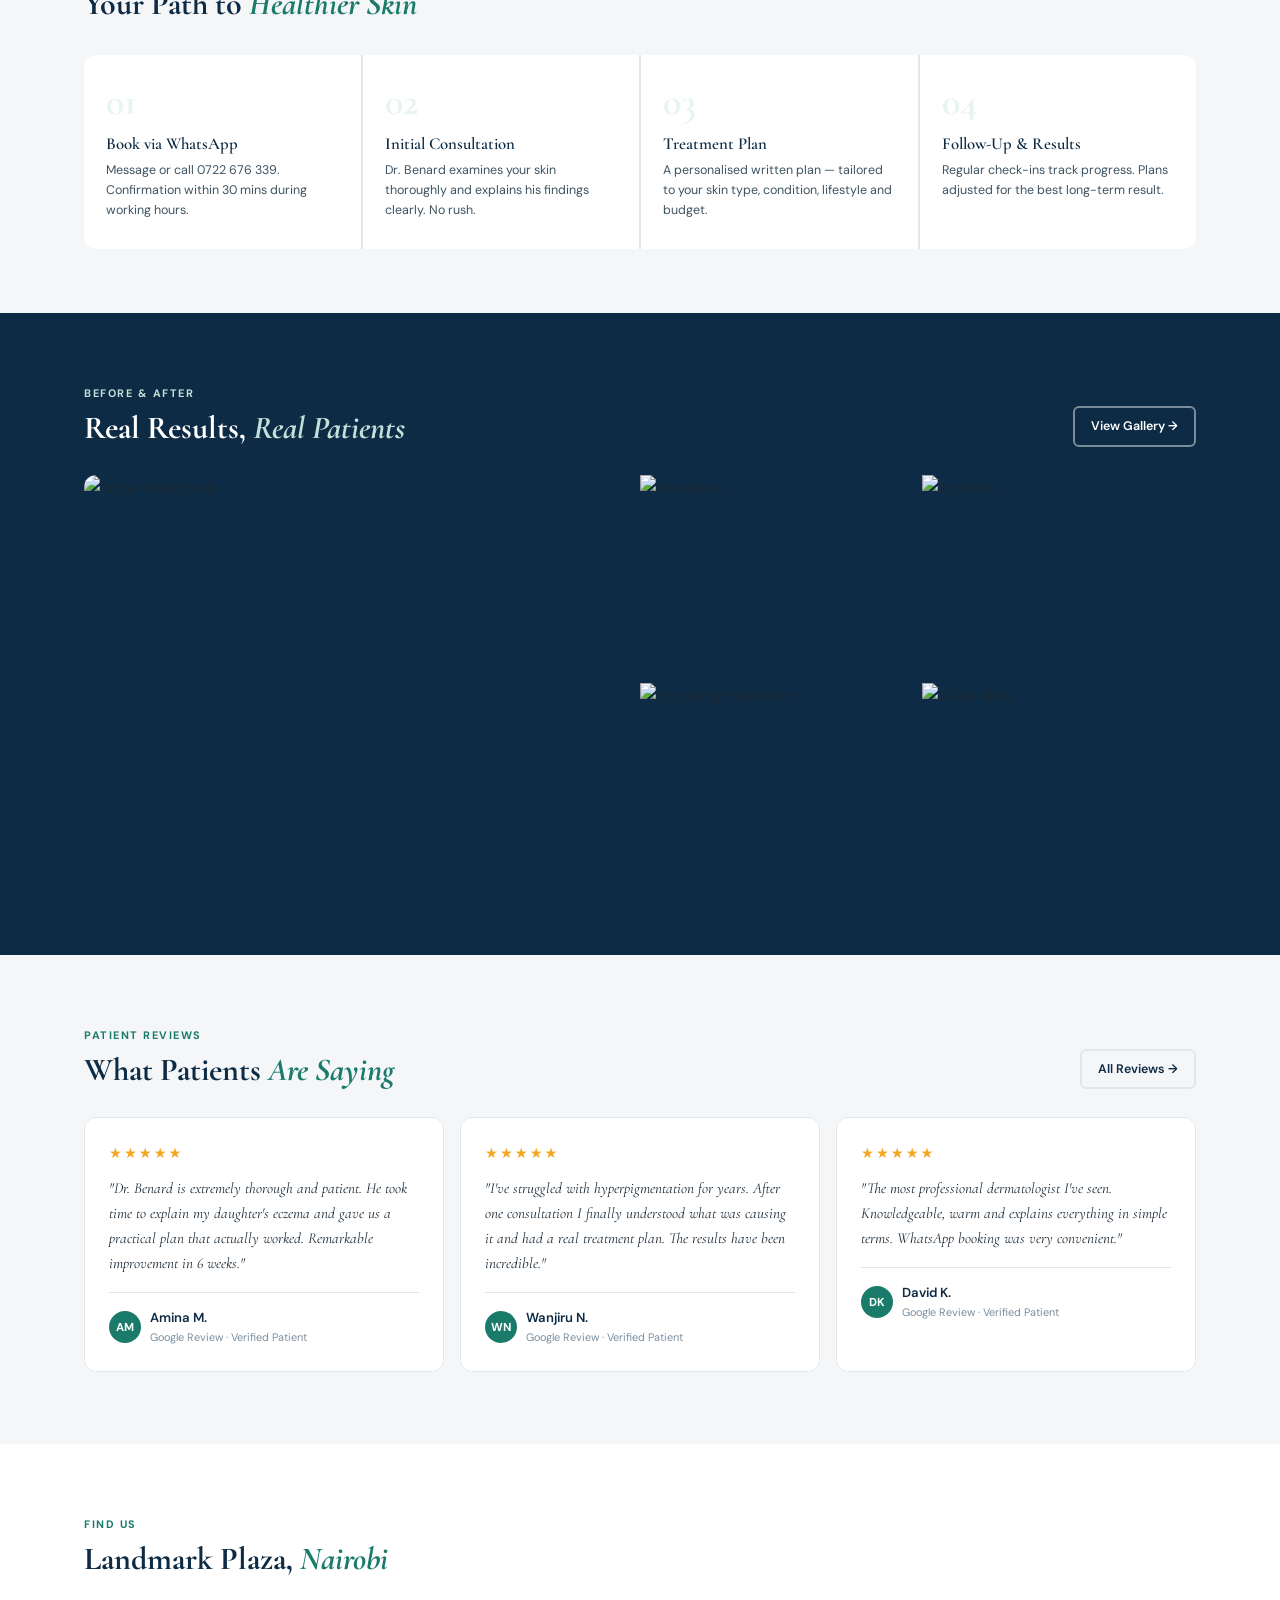
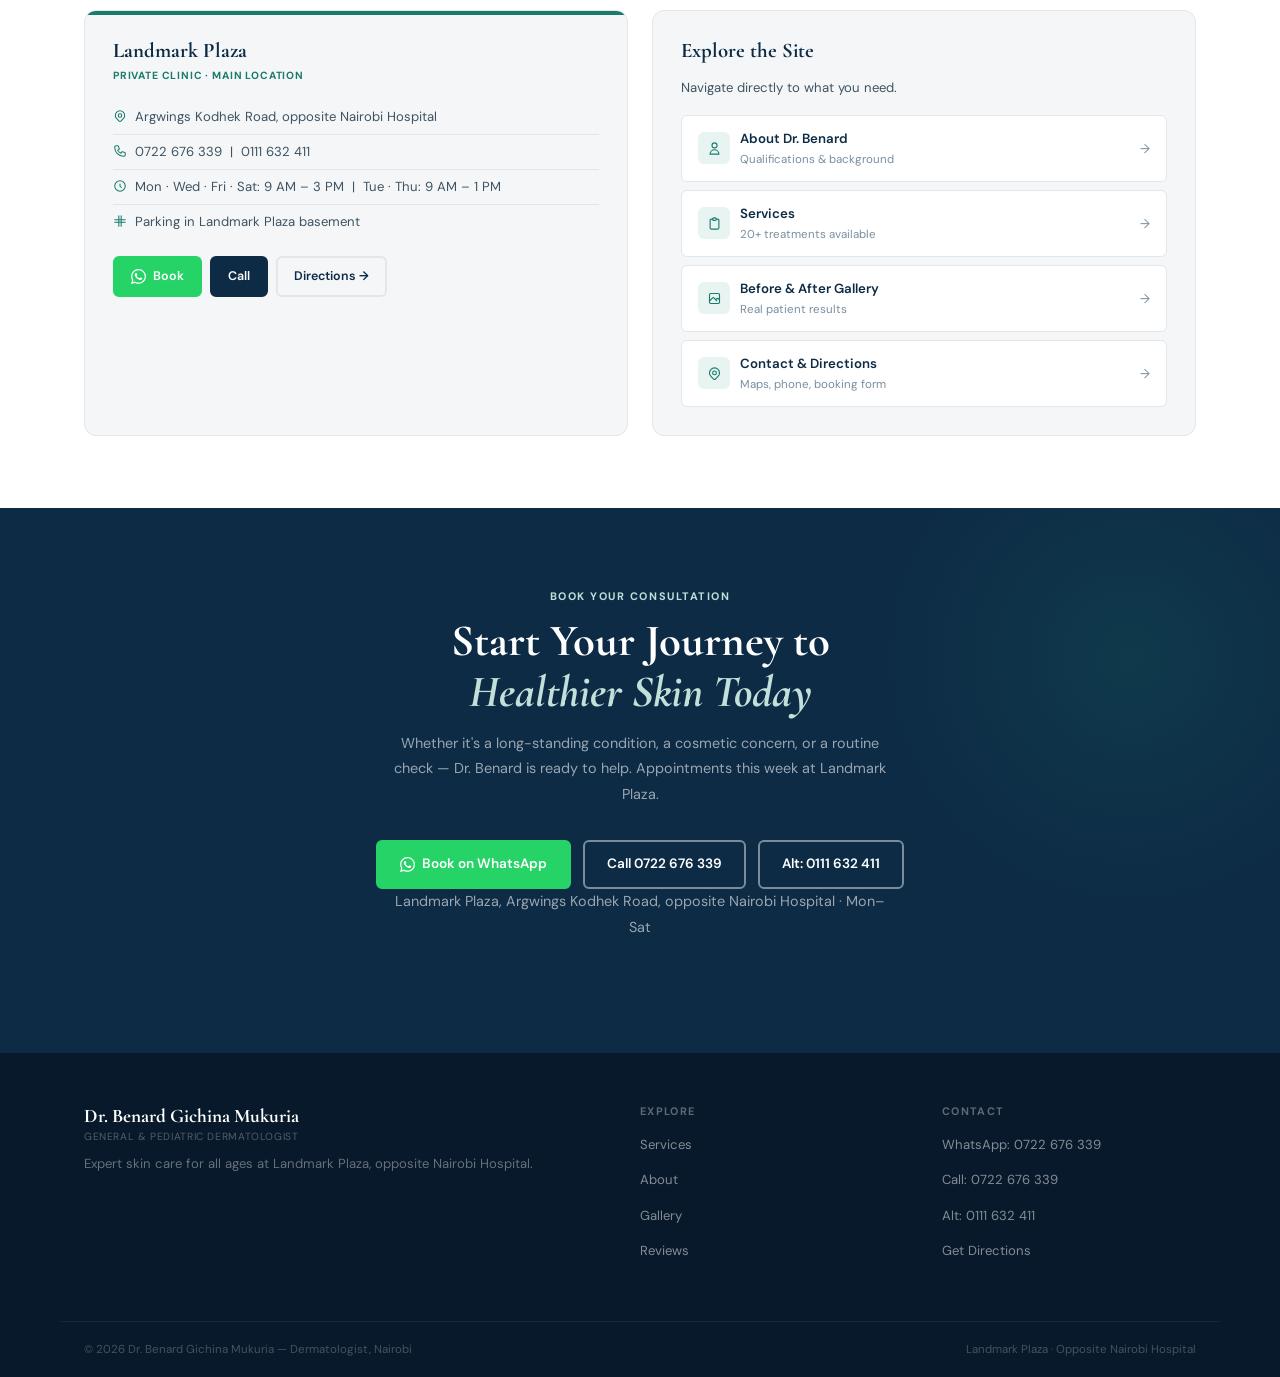
==== commit ea88e47e: "Add files via upload" ====
--- a/index.html
+++ b/index.html
@@ -122,7 +122,9 @@
      SECTION 1 — HERO  (full-screen split)
   ══════════════════════════════════════════ */
   .hero {
-    background: var(--navy);
+    background:
+      linear-gradient(to right, rgba(13,43,69,0.97) 0%, rgba(13,43,69,0.85) 55%, rgba(13,43,69,0.45) 100%),
+      url("https://i.postimg.cc/Jn5BFPP3/all_skin_types_label_icon_600nw_2638717127.webp") right center / cover no-repeat;
     min-height: calc(100vh - 68px);
     display: flex; align-items: center;
     overflow: hidden; position: relative;
@@ -178,23 +180,17 @@
   .hero-card-badge .hb-lbl    { font-size:.65rem;color:var(--text-light); }
 
   @media(max-width:900px){
-    .hero { min-height:auto; align-items:flex-start; }
-    .hero-inner { grid-template-columns:1fr;padding:28px 20px 40px; }
+    .hero-inner { grid-template-columns:1fr;padding:36px 20px 48px; }
     .hero-left { padding-right:0; }
     .hero-right { flex-direction:row;height:180px;max-height:180px; }
     .hero-actions .btn { flex:1;justify-content:center; }
     .hero h1 { font-size:2.4rem; }
   }
   @media(max-width:560px){
-    .hero { min-height:auto; align-items:flex-start; }
-    .hero-inner { padding:24px 20px 36px; }
     .hero-right { display:none; }
-    .hero h1 { font-size:2.3rem; line-height:1.1; }
-    .hero-sub { font-size:1.05rem; }
-    .hero-actions { flex-direction:column; gap:10px; }
-    .hero-actions .btn { width:100%; justify-content:center; font-size:.95rem; padding:13px; }
-    .hero-stats { flex-wrap:wrap; gap:20px; padding-top:20px; }
-    .hero-stat { border-right:none; padding-right:0; margin-right:0; }
+    .hero h1 { font-size:2.1rem; }
+    .hero-stats { flex-wrap:wrap;gap:16px; }
+    .hero-stat { border-right:none;padding-right:0;margin-right:0; }
   }
 
   /* ══════════════════════════════════════════
@@ -508,13 +504,8 @@
       </div>
       <h1><span id="typewriter-line1"></span><br><em id="typewriter-line2"></em></h1>
       <p class="hero-sub">From newborns to adults — acne, eczema, psoriasis, hyperpigmentation, skin infections, cosmetic &amp; surgical dermatology at Landmark Plaza, Nairobi.</p>
-      <div class="hero-actions">
-        <a href="https://wa.me/254722676339?text=Hello%20Dr.%20Benard%2C%20I%20would%20like%20to%20book%20an%20appointment." target="_blank" class="btn btn-wa">
-          <svg viewBox="0 0 24 24"><path d="M17.472 14.382c-.297-.149-1.758-.867-2.03-.967-.273-.099-.471-.148-.67.15-.197.297-.767.966-.94 1.164-.173.199-.347.223-.644.075-.297-.15-1.255-.463-2.39-1.475-.883-.788-1.48-1.761-1.653-2.059-.173-.297-.018-.458.13-.606.134-.133.298-.347.446-.52.149-.174.198-.298.298-.497.099-.198.05-.371-.025-.52-.075-.149-.669-1.612-.916-2.207-.242-.579-.487-.5-.669-.51-.173-.008-.371-.01-.57-.01-.198 0-.52.074-.792.372-.272.297-1.04 1.016-1.04 2.479 0 1.462 1.065 2.875 1.213 3.074.149.198 2.096 3.2 5.077 4.487.709.306 1.262.489 1.694.625.712.227 1.36.195 1.871.118.571-.085 1.758-.719 2.006-1.413.248-.694.248-1.289.173-1.413-.074-.124-.272-.198-.57-.347m-5.421 7.403h-.004a9.87 9.87 0 01-5.031-1.378l-.361-.214-3.741.982.998-3.648-.235-.374a9.86 9.86 0 01-1.51-5.26c.001-5.45 4.436-9.884 9.888-9.884 2.64 0 5.122 1.03 6.988 2.898a9.825 9.825 0 012.893 6.994c-.003 5.45-4.437 9.884-9.885 9.884m8.413-18.297A11.815 11.815 0 0012.05 0C5.495 0 .16 5.335.157 11.892c0 2.096.547 4.142 1.588 5.945L.057 24l6.305-1.654a11.882 11.882 0 005.683 1.448h.005c6.554 0 11.89-5.335 11.893-11.893a11.821 11.821 0 00-3.48-8.413z"/></svg>
-          Book on WhatsApp
-        </a>
-        <a href="tel:+254722676339" class="btn btn-outline">Call 0722 676 339</a>
-        <a href="about.html" class="btn btn-outline">About Dr. Benard</a>
+      <div style="margin-bottom:28px;">
+        <!-- buttons removed — image is background -->
       </div>
       <div class="hero-stats">
         <div class="hero-stat"><div class="hs-num">4.9★</div><div class="hs-lbl">Google Rating</div></div>
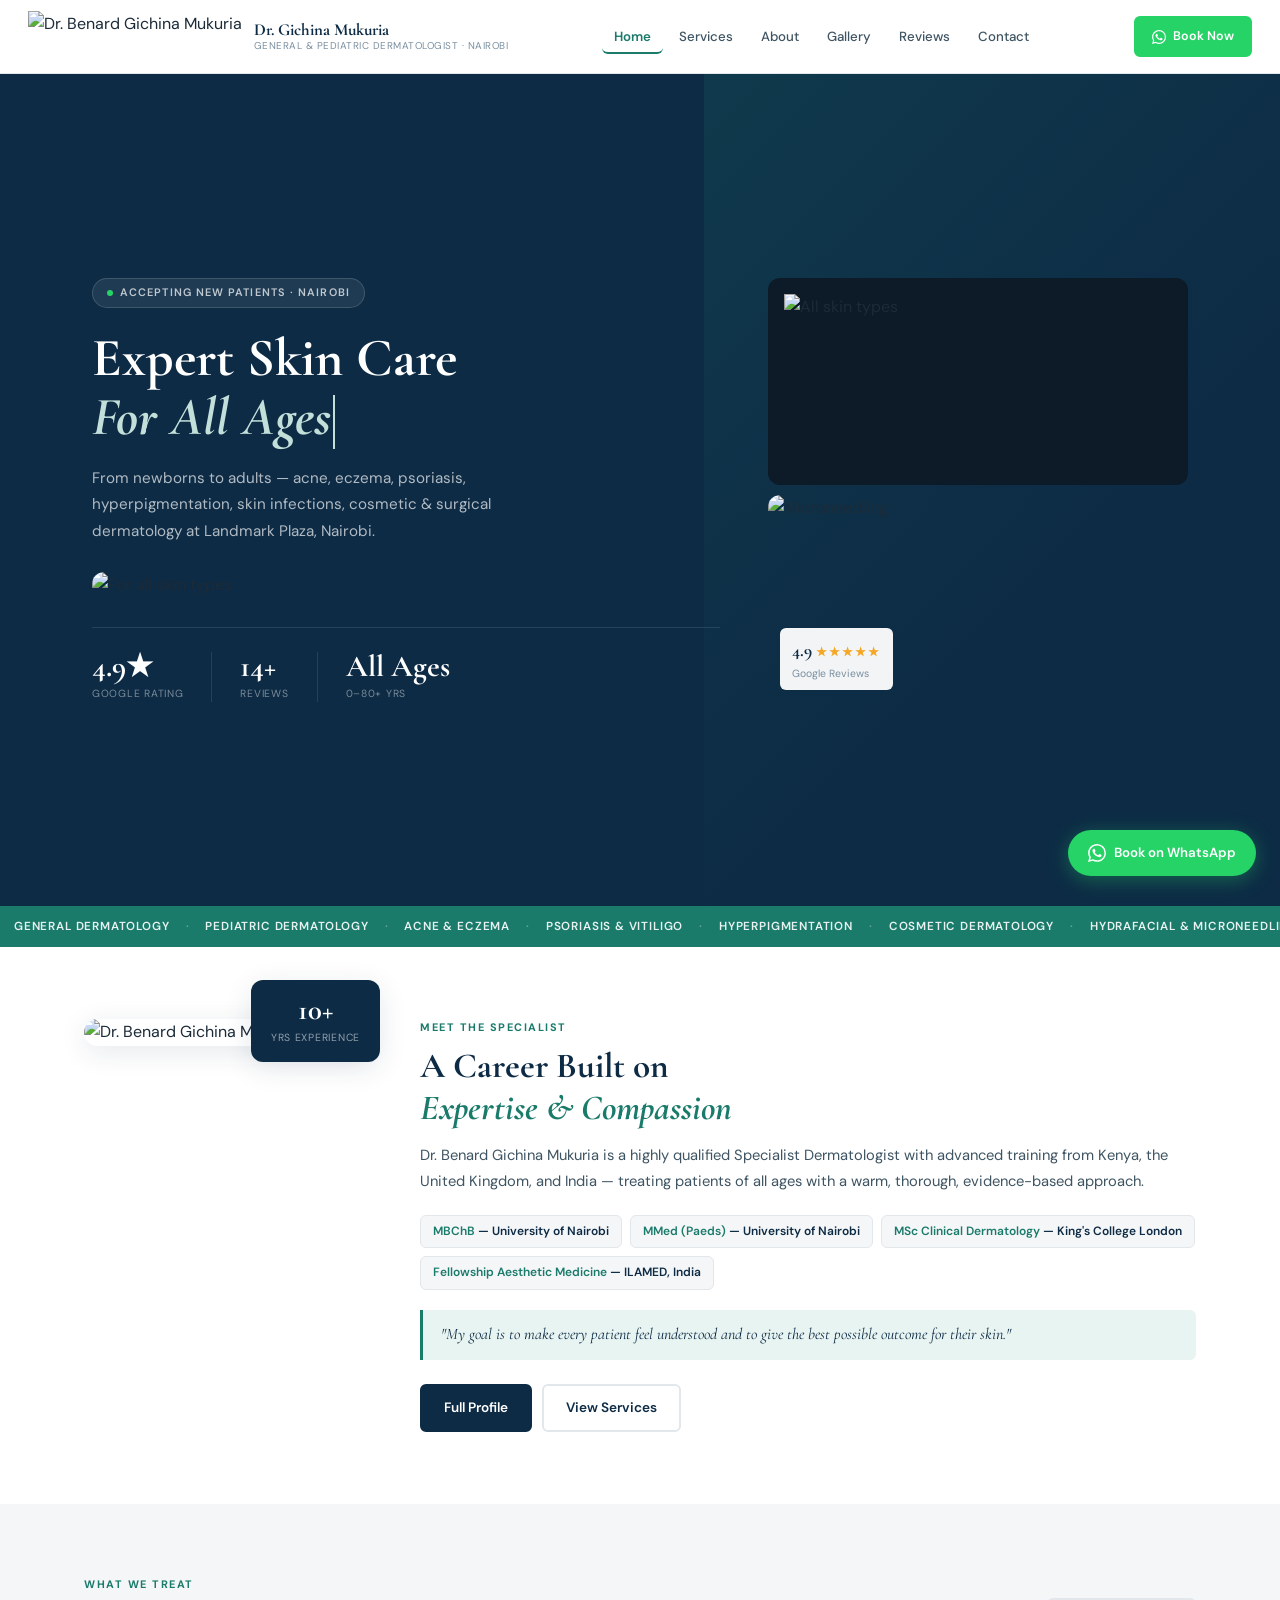
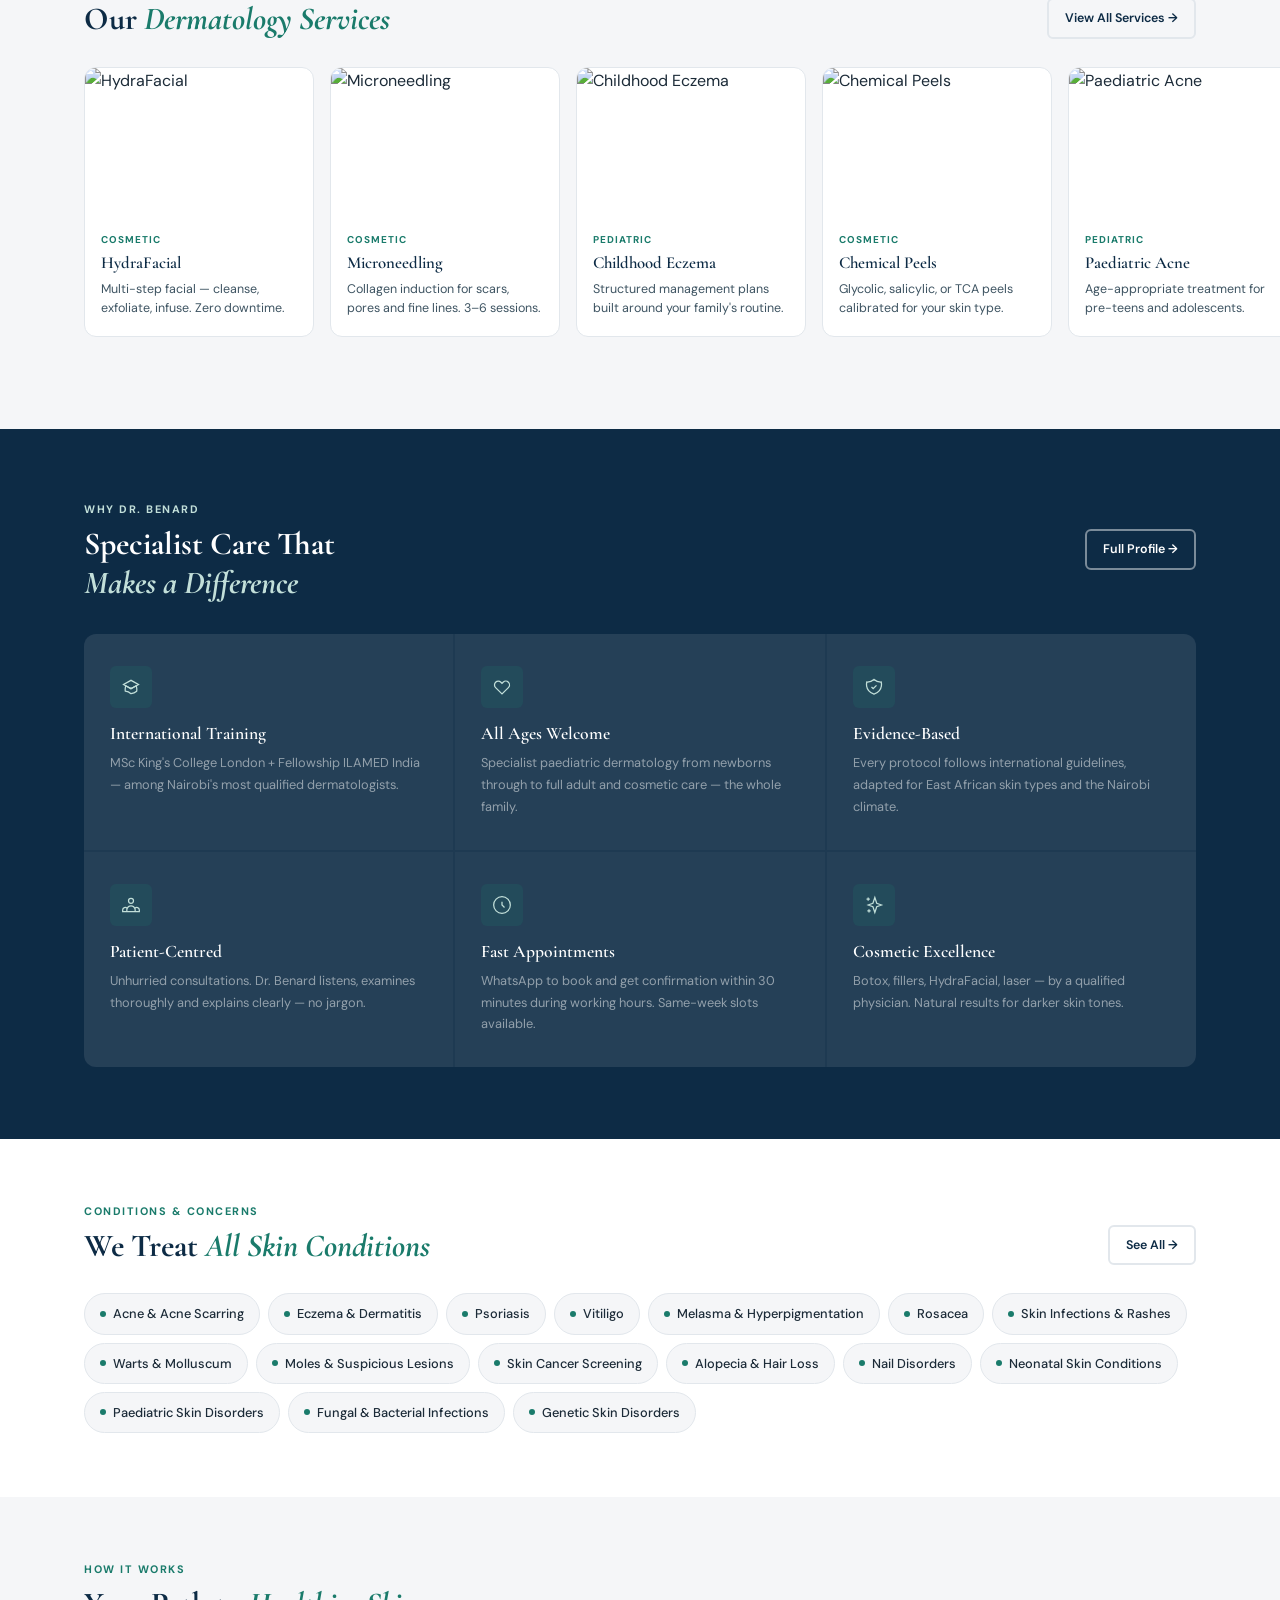
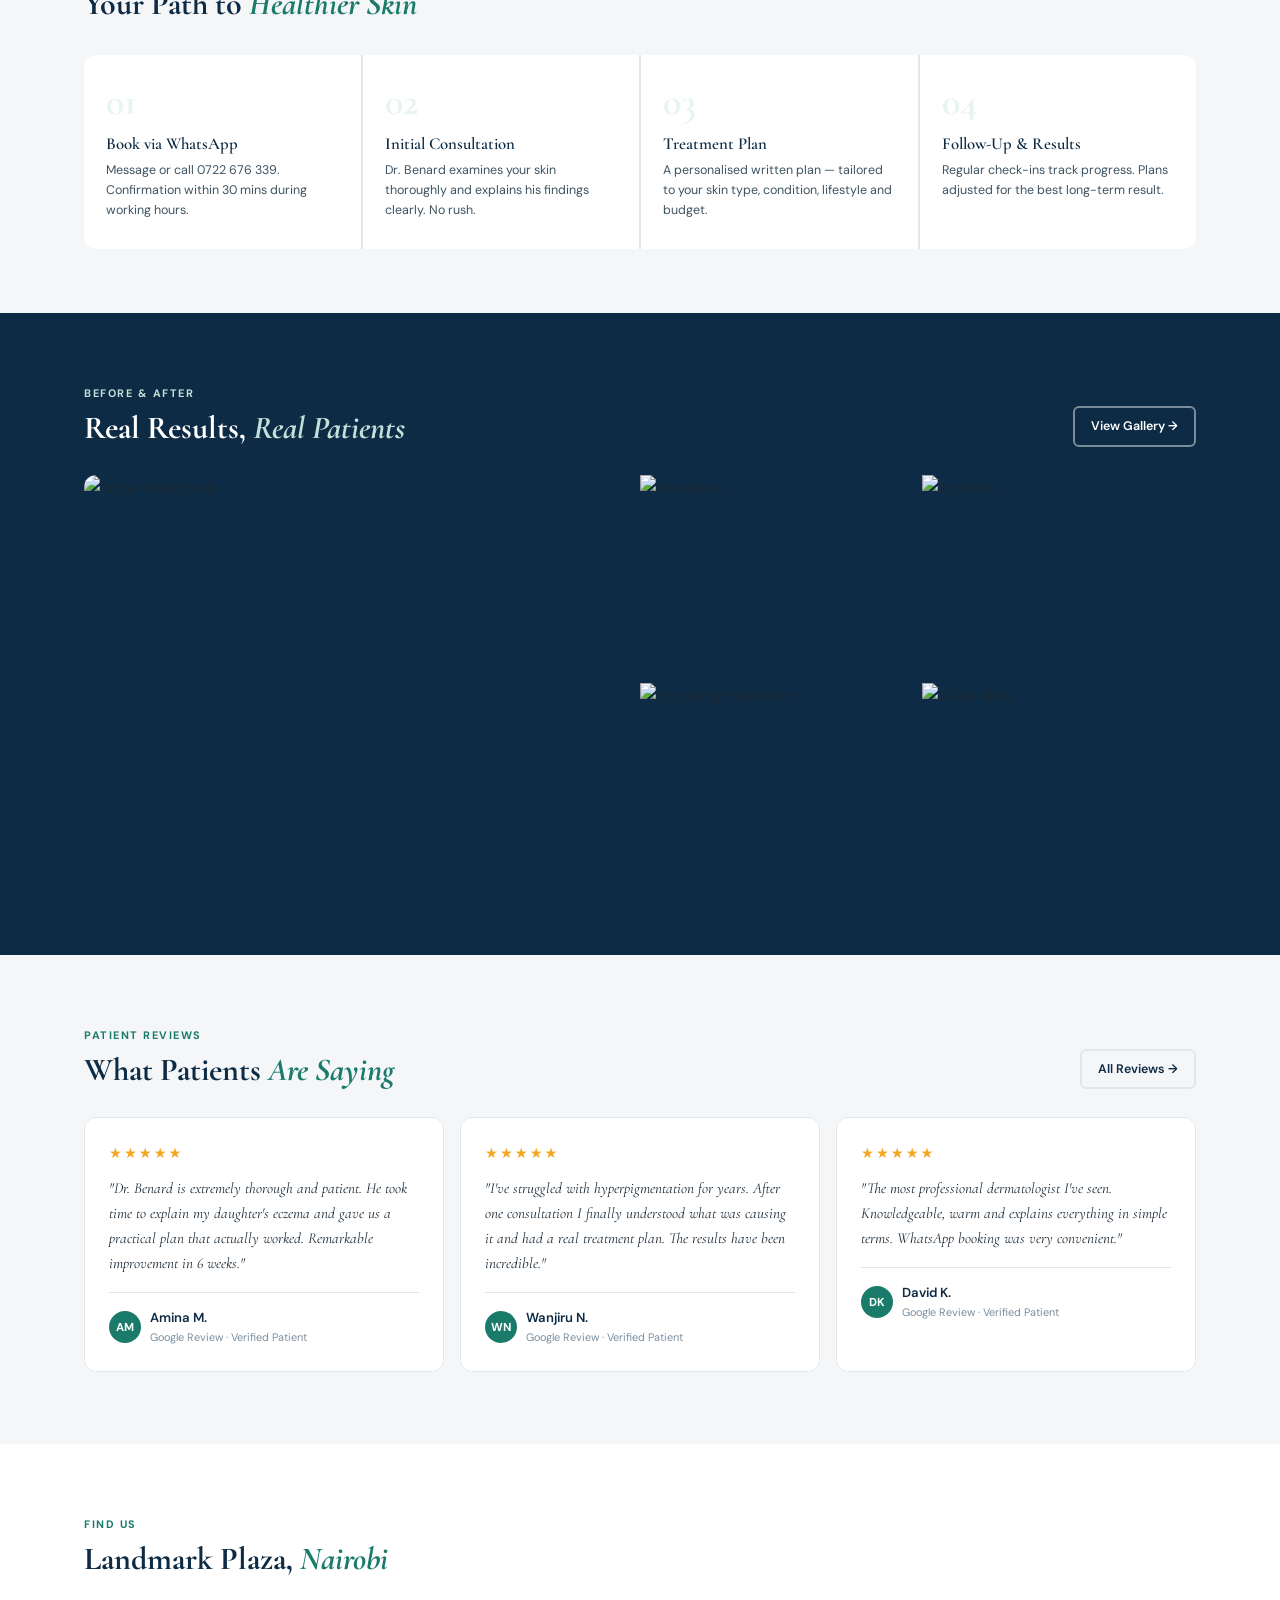
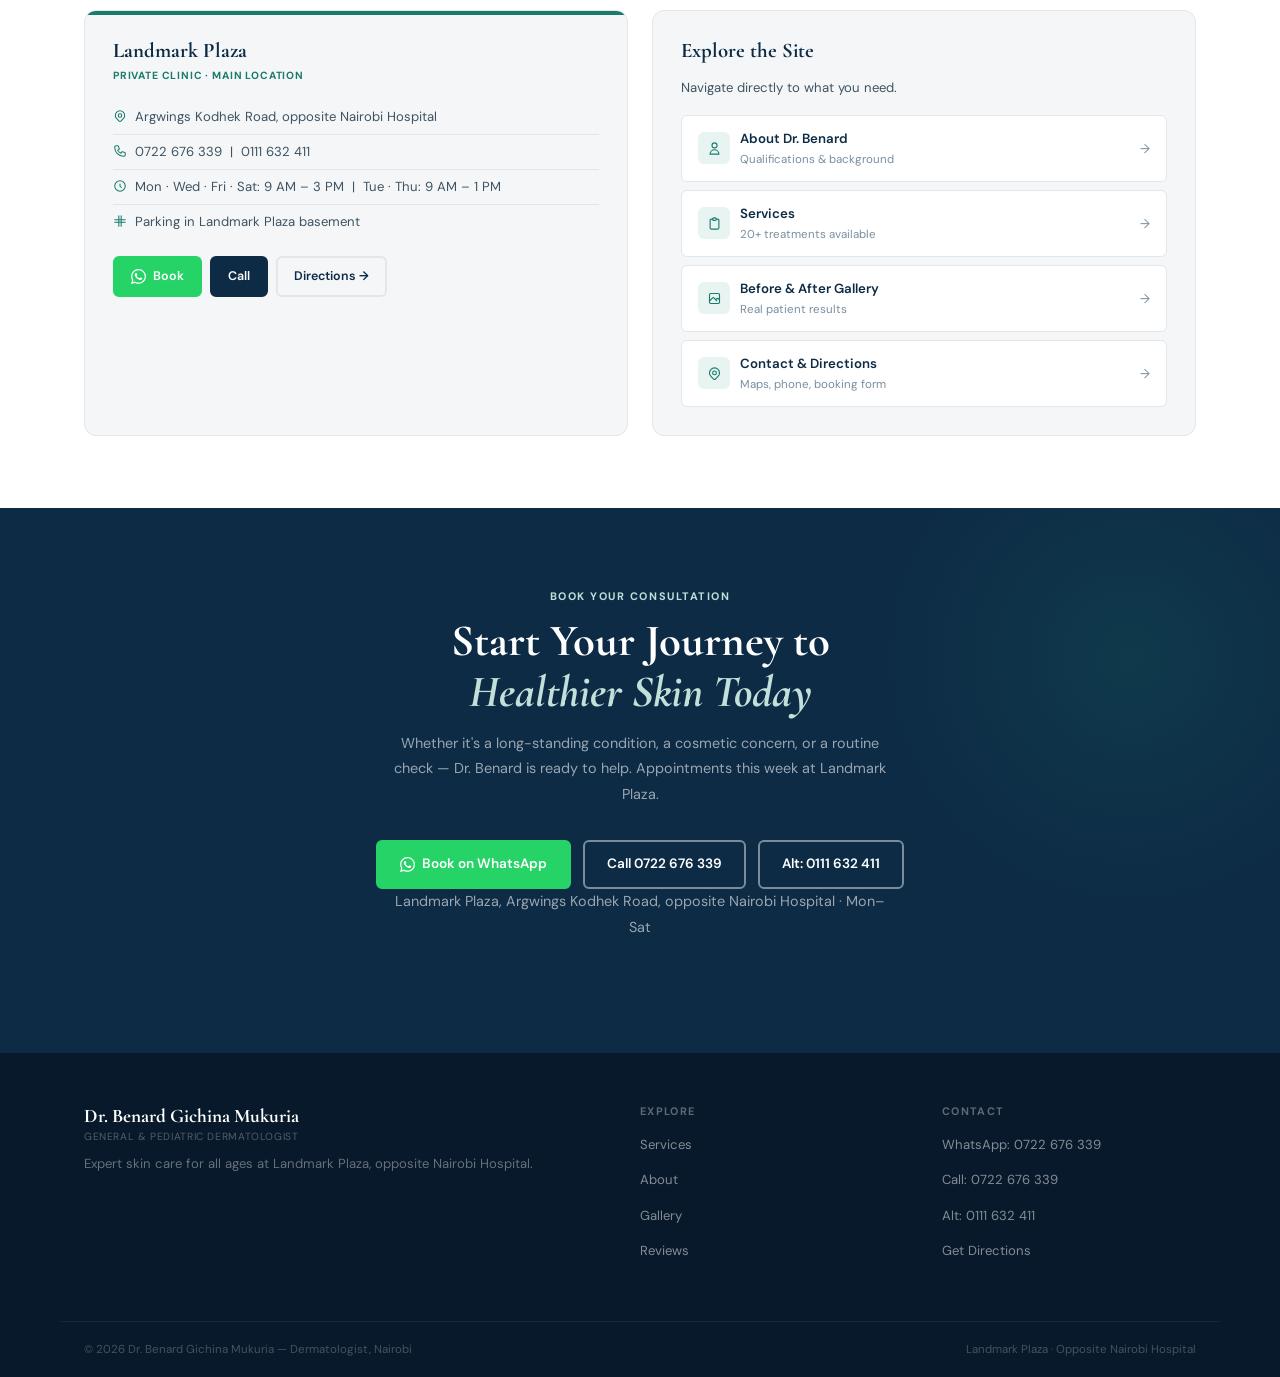
==== commit 543c71b0: "Add files via upload" ====
--- a/index.html
+++ b/index.html
@@ -122,9 +122,7 @@
      SECTION 1 — HERO  (full-screen split)
   ══════════════════════════════════════════ */
   .hero {
-    background:
-      linear-gradient(to right, rgba(13,43,69,0.97) 0%, rgba(13,43,69,0.85) 55%, rgba(13,43,69,0.45) 100%),
-      url("https://i.postimg.cc/Jn5BFPP3/all_skin_types_label_icon_600nw_2638717127.webp") right center / cover no-repeat;
+    background: var(--navy);
     min-height: calc(100vh - 68px);
     display: flex; align-items: center;
     overflow: hidden; position: relative;
@@ -505,7 +503,8 @@
       <h1><span id="typewriter-line1"></span><br><em id="typewriter-line2"></em></h1>
       <p class="hero-sub">From newborns to adults — acne, eczema, psoriasis, hyperpigmentation, skin infections, cosmetic &amp; surgical dermatology at Landmark Plaza, Nairobi.</p>
       <div style="margin-bottom:28px;">
-        <!-- buttons removed — image is background -->
+        <img src="https://i.postimg.cc/Jn5BFPP3/all_skin_types_label_icon_600nw_2638717127.webp" alt="For all skin types"
+          style="width:100%;max-width:360px;height:auto;border-radius:12px;display:block;">
       </div>
       <div class="hero-stats">
         <div class="hero-stat"><div class="hs-num">4.9★</div><div class="hs-lbl">Google Rating</div></div>
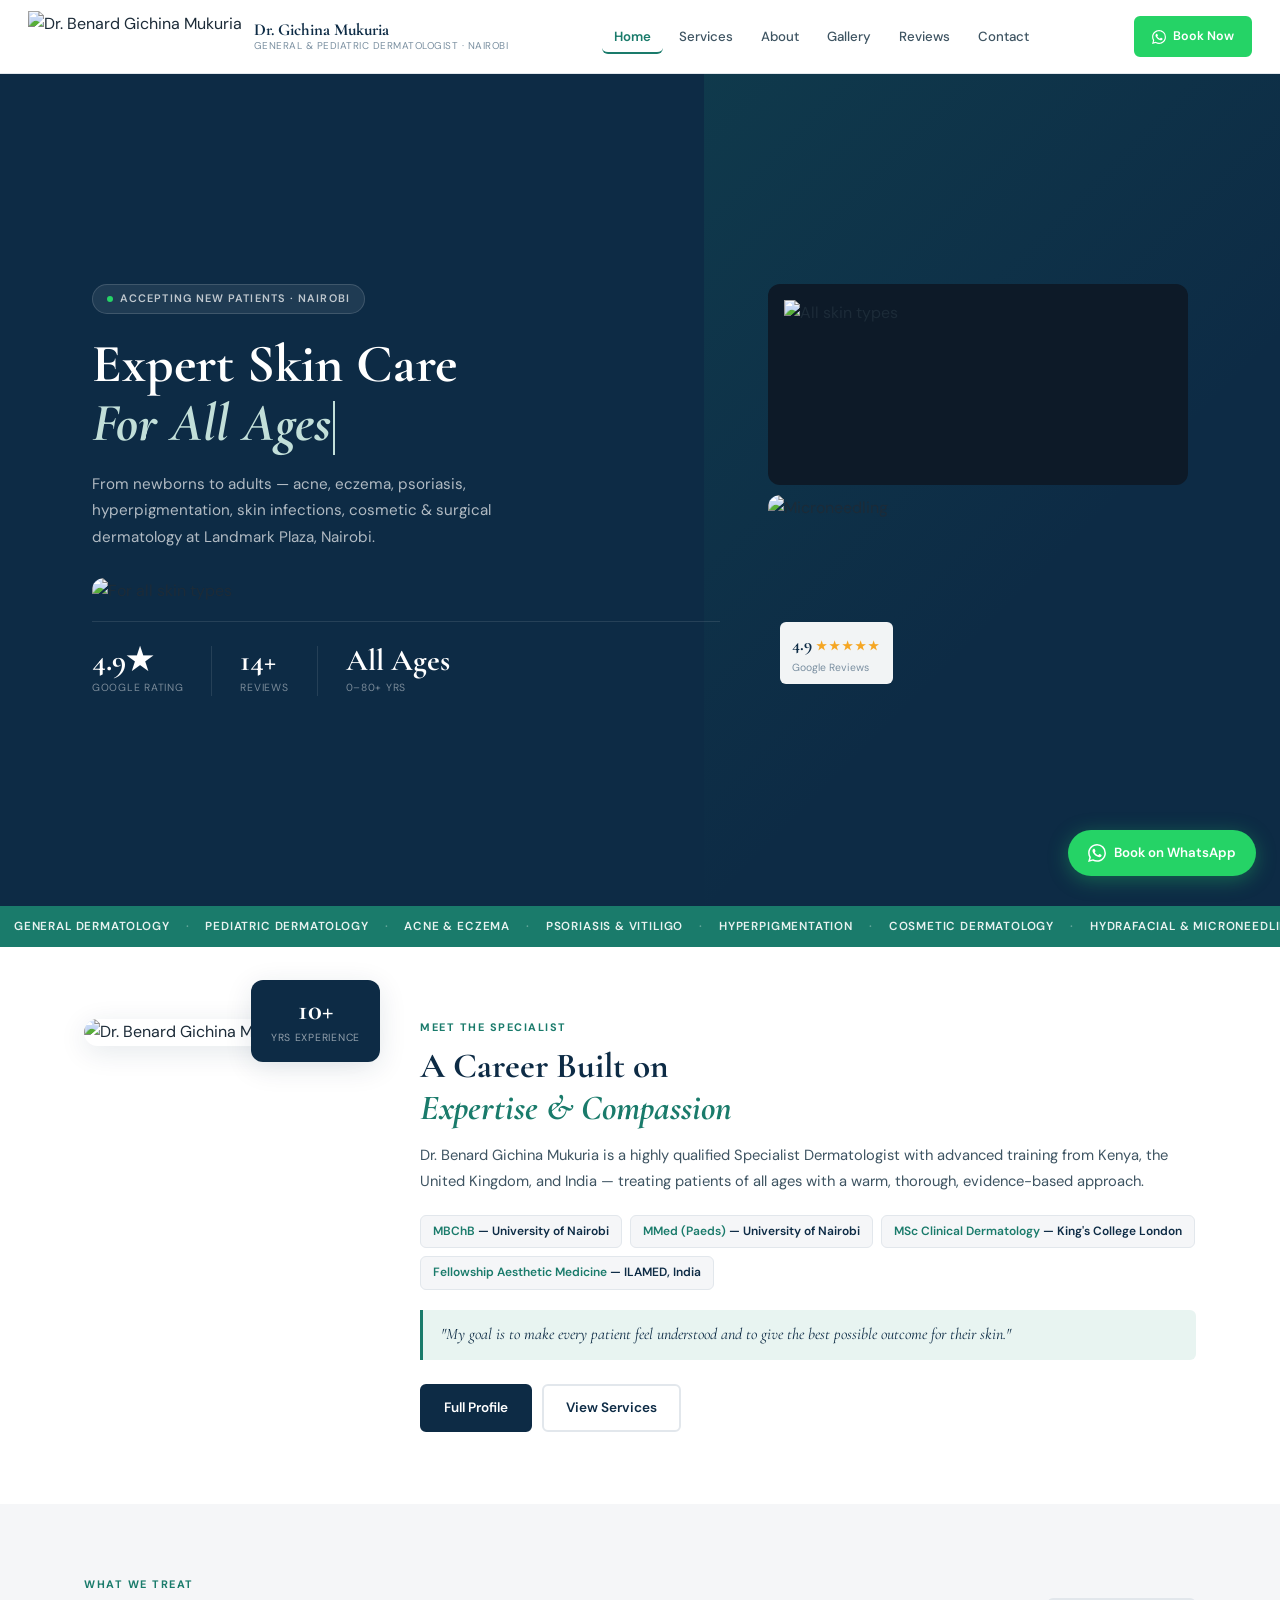
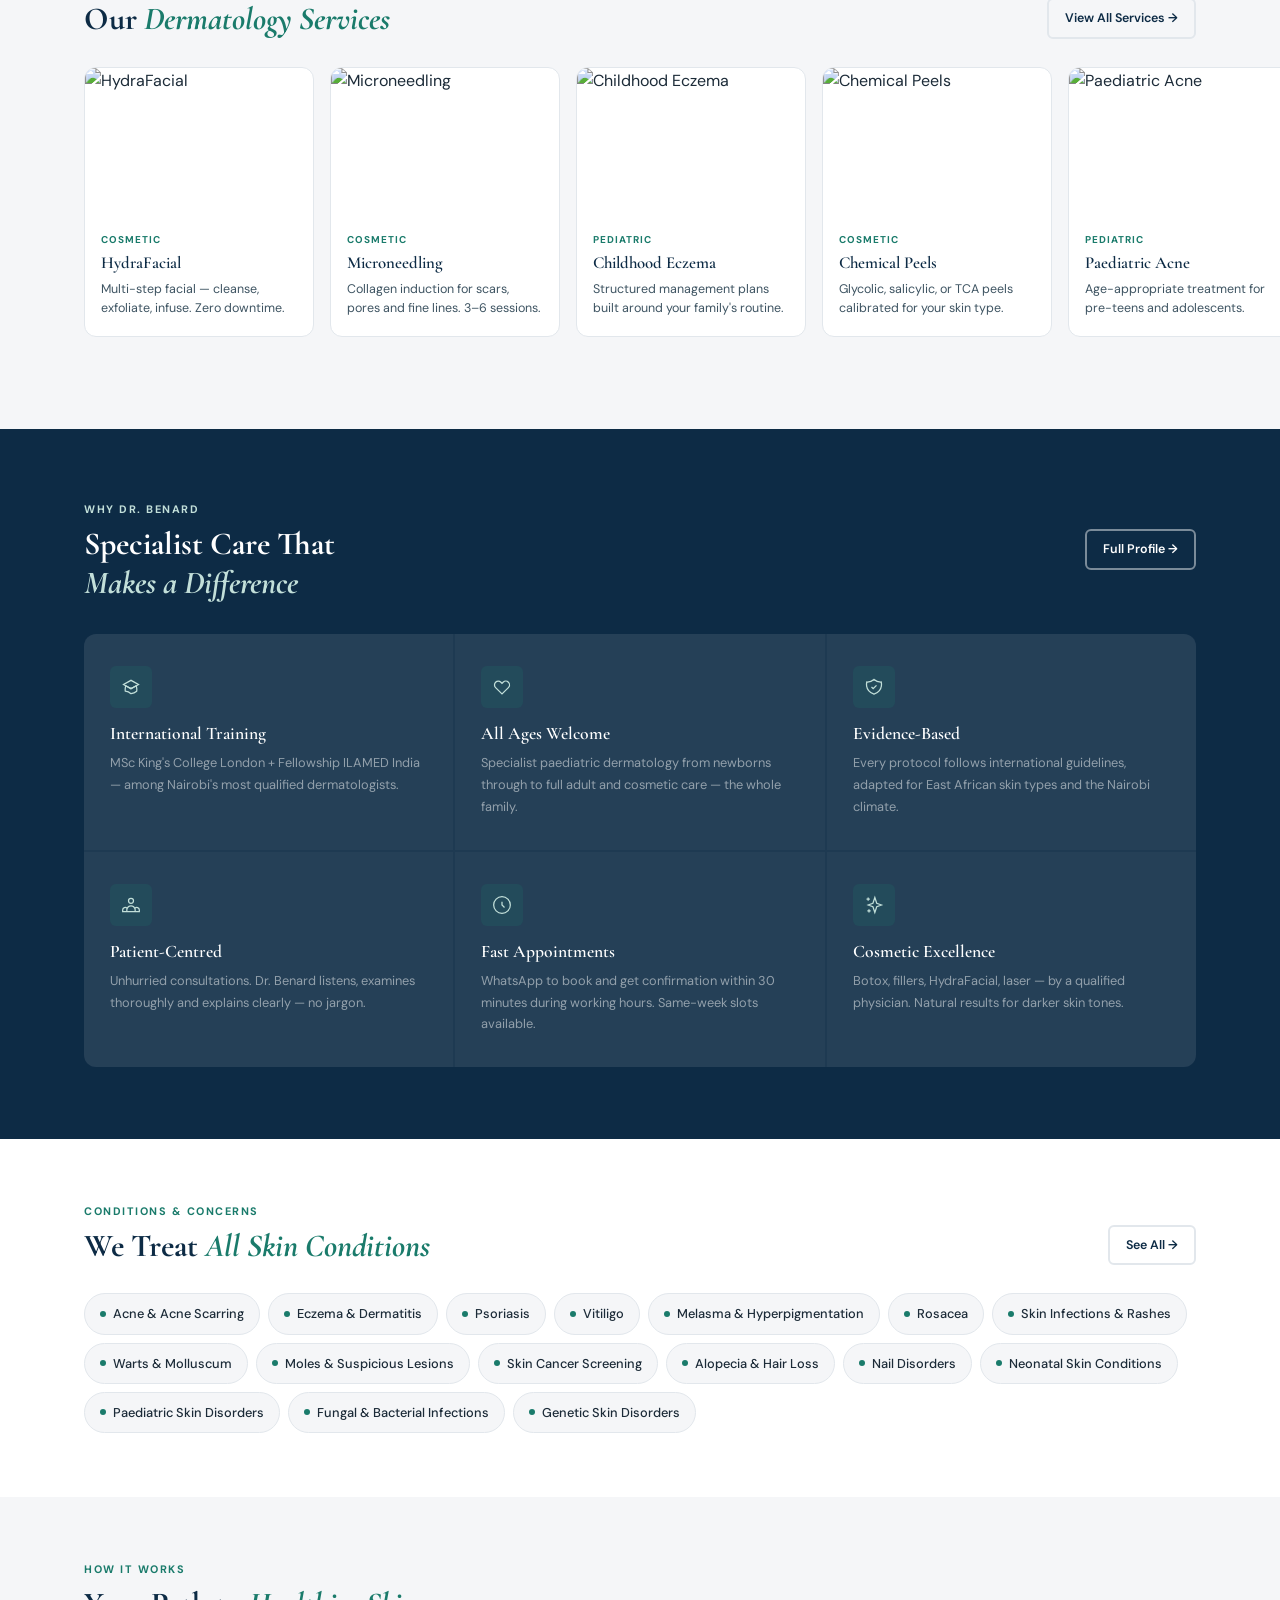
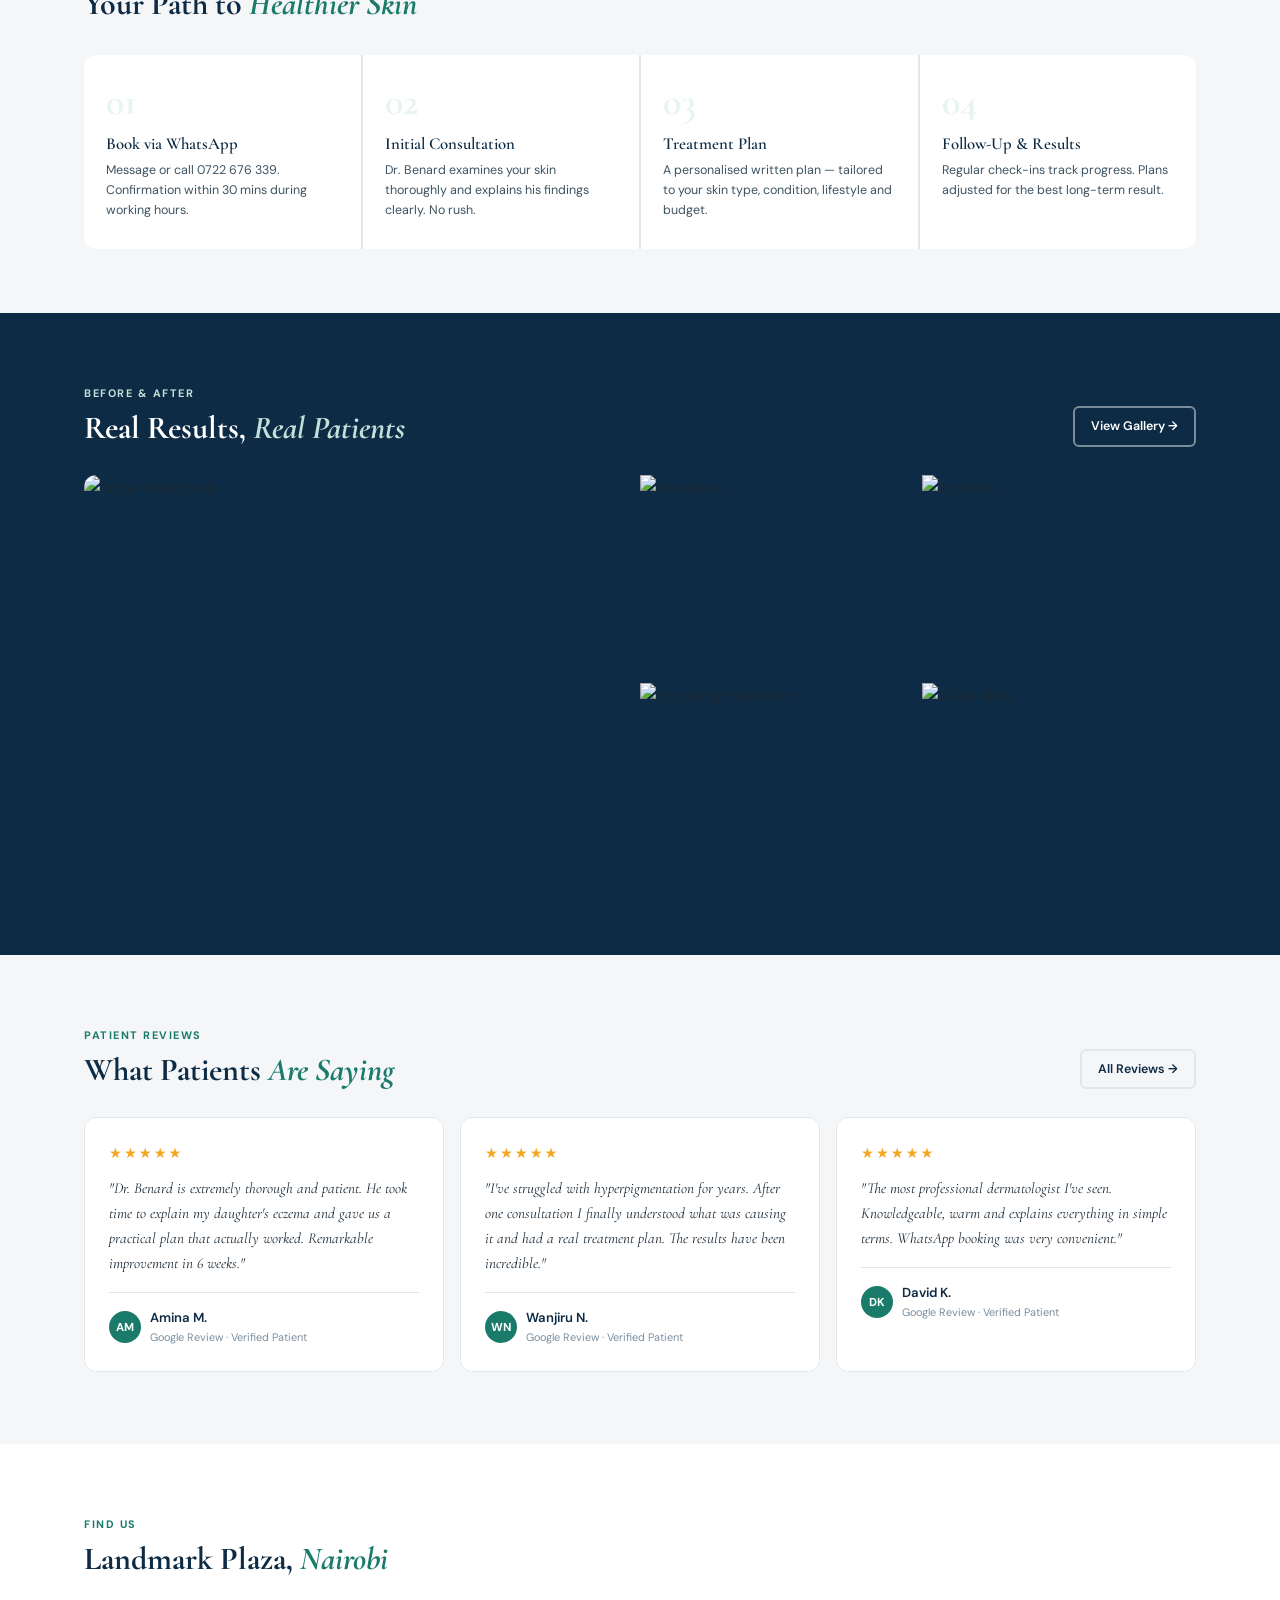
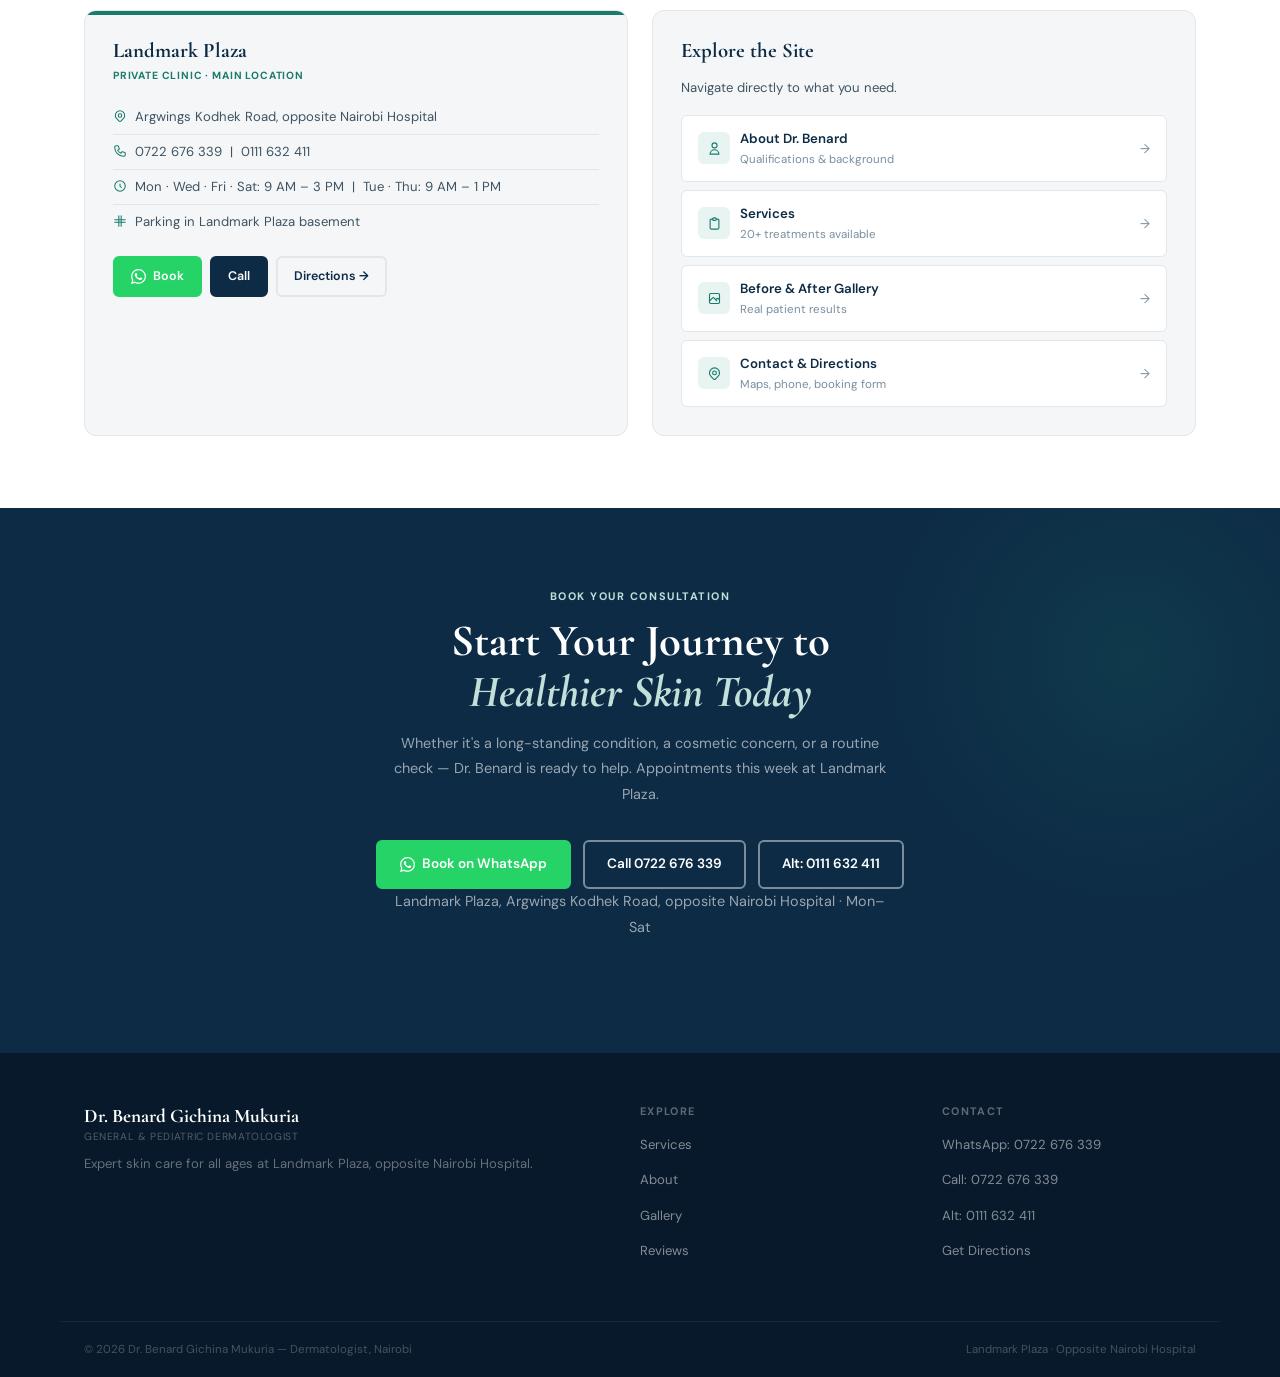
==== commit 4b0d3c58: "Add files via upload" ====
--- a/index.html
+++ b/index.html
@@ -151,7 +151,7 @@
   .hero h1 em { font-style:italic;color:var(--teal-mid); }
   .hero-sub { font-size:.95rem;color:rgba(255,255,255,.68);line-height:1.75;max-width:480px;margin-bottom:28px; }
 
-  .hero-actions { display:flex;gap:10px;flex-wrap:wrap;margin-bottom:36px; }
+  .hero-actions { display:flex;gap:10px;flex-wrap:wrap;margin-bottom:0; }
 
   .hero-stats {
     display:flex;gap:0;border-top:1px solid rgba(255,255,255,.1);padding-top:24px;
@@ -178,17 +178,21 @@
   .hero-card-badge .hb-lbl    { font-size:.65rem;color:var(--text-light); }
 
   @media(max-width:900px){
-    .hero-inner { grid-template-columns:1fr;padding:36px 20px 48px; }
+    .hero { min-height:auto; align-items:flex-start; }
+    .hero-inner { grid-template-columns:1fr; padding:28px 20px 36px; }
     .hero-left { padding-right:0; }
-    .hero-right { flex-direction:row;height:180px;max-height:180px; }
-    .hero-actions .btn { flex:1;justify-content:center; }
+    .hero-right { display:none; }
     .hero h1 { font-size:2.4rem; }
   }
   @media(max-width:560px){
+    .hero { min-height:auto; align-items:flex-start; }
+    .hero-inner { padding:22px 20px 28px; }
     .hero-right { display:none; }
-    .hero h1 { font-size:2.1rem; }
-    .hero-stats { flex-wrap:wrap;gap:16px; }
-    .hero-stat { border-right:none;padding-right:0;margin-right:0; }
+    .hero h1 { font-size:2.3rem; line-height:1.1; }
+    .hero-sub { font-size:1.05rem; margin-bottom:18px; }
+    .hero-stats { flex-wrap:wrap; gap:16px; padding-top:16px; margin-top:4px; }
+    .hero-stat { border-right:none; padding-right:0; margin-right:0; }
+    .hs-num { font-size:1.8rem; }
   }
 
   /* ══════════════════════════════════════════
@@ -502,7 +506,7 @@
       </div>
       <h1><span id="typewriter-line1"></span><br><em id="typewriter-line2"></em></h1>
       <p class="hero-sub">From newborns to adults — acne, eczema, psoriasis, hyperpigmentation, skin infections, cosmetic &amp; surgical dermatology at Landmark Plaza, Nairobi.</p>
-      <div style="margin-bottom:28px;">
+      <div style="margin-bottom:16px;">
         <img src="https://i.postimg.cc/Jn5BFPP3/all_skin_types_label_icon_600nw_2638717127.webp" alt="For all skin types"
           style="width:100%;max-width:360px;height:auto;border-radius:12px;display:block;">
       </div>
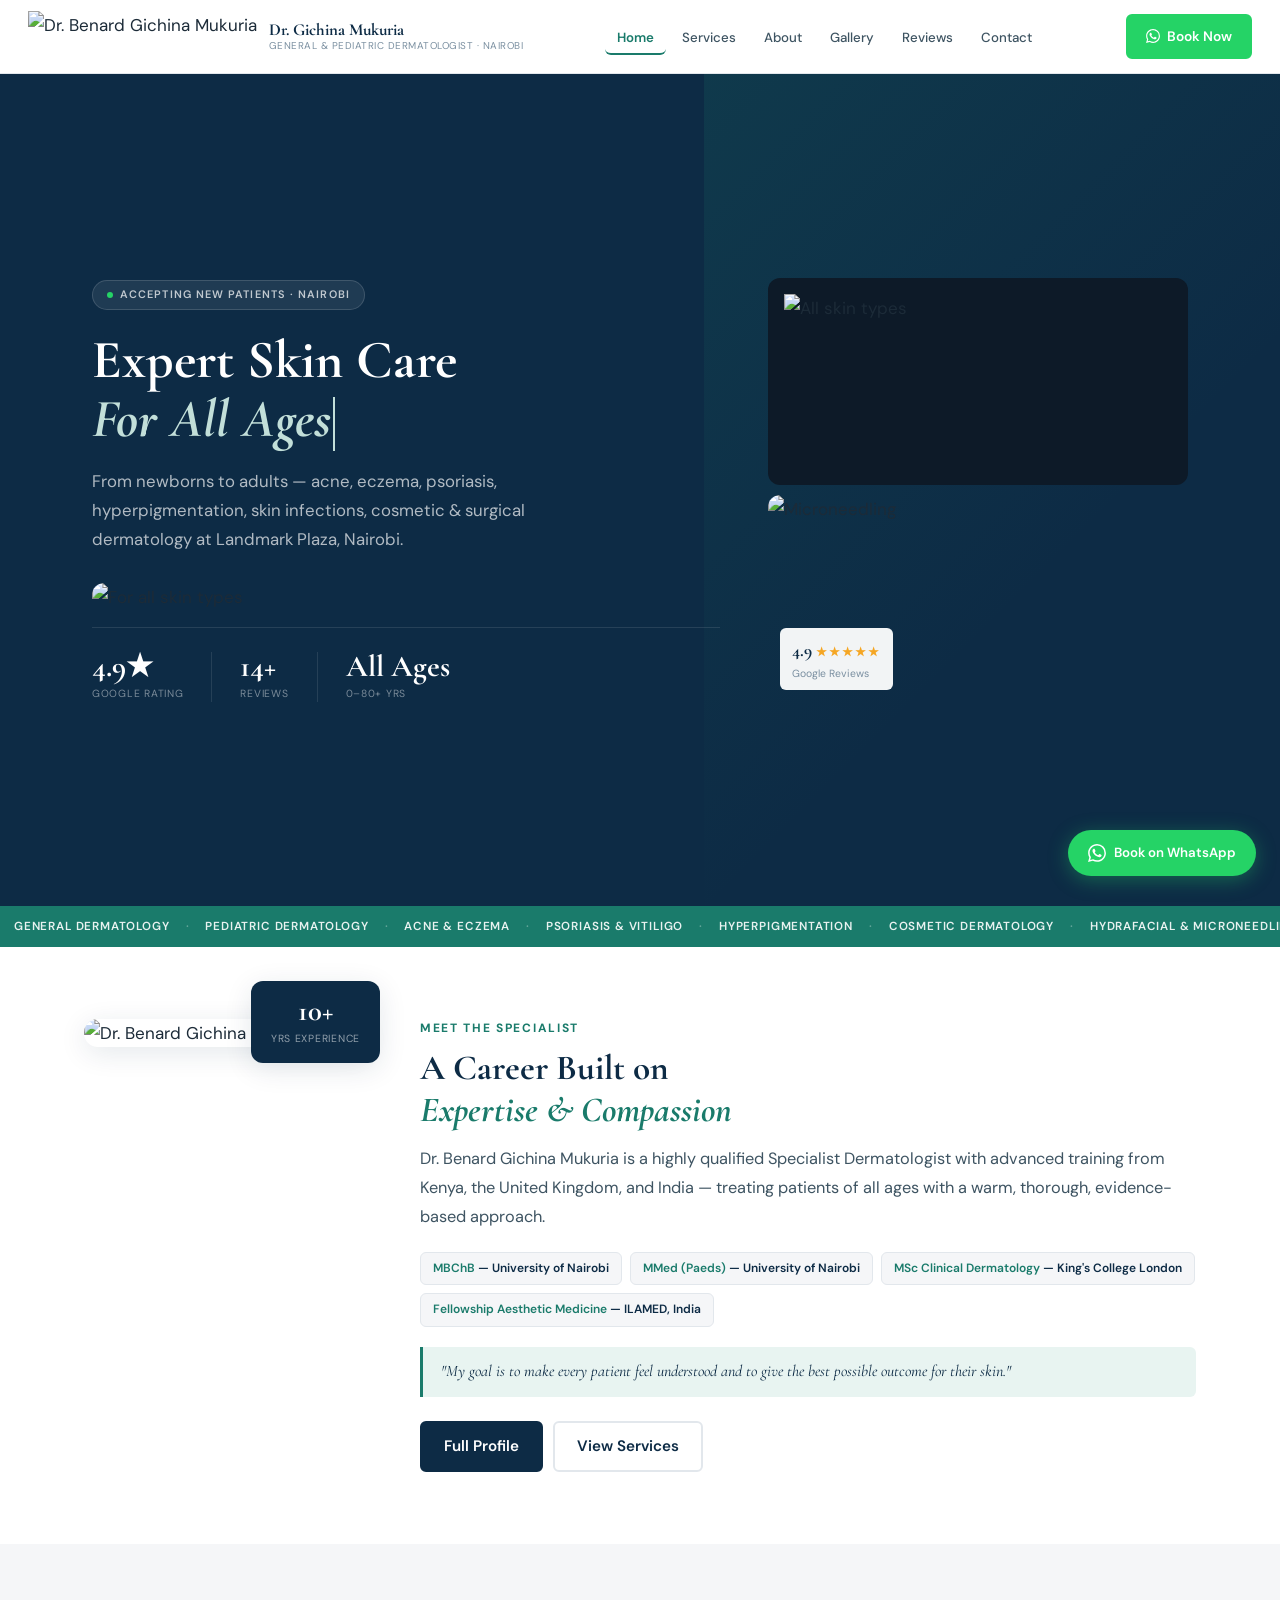
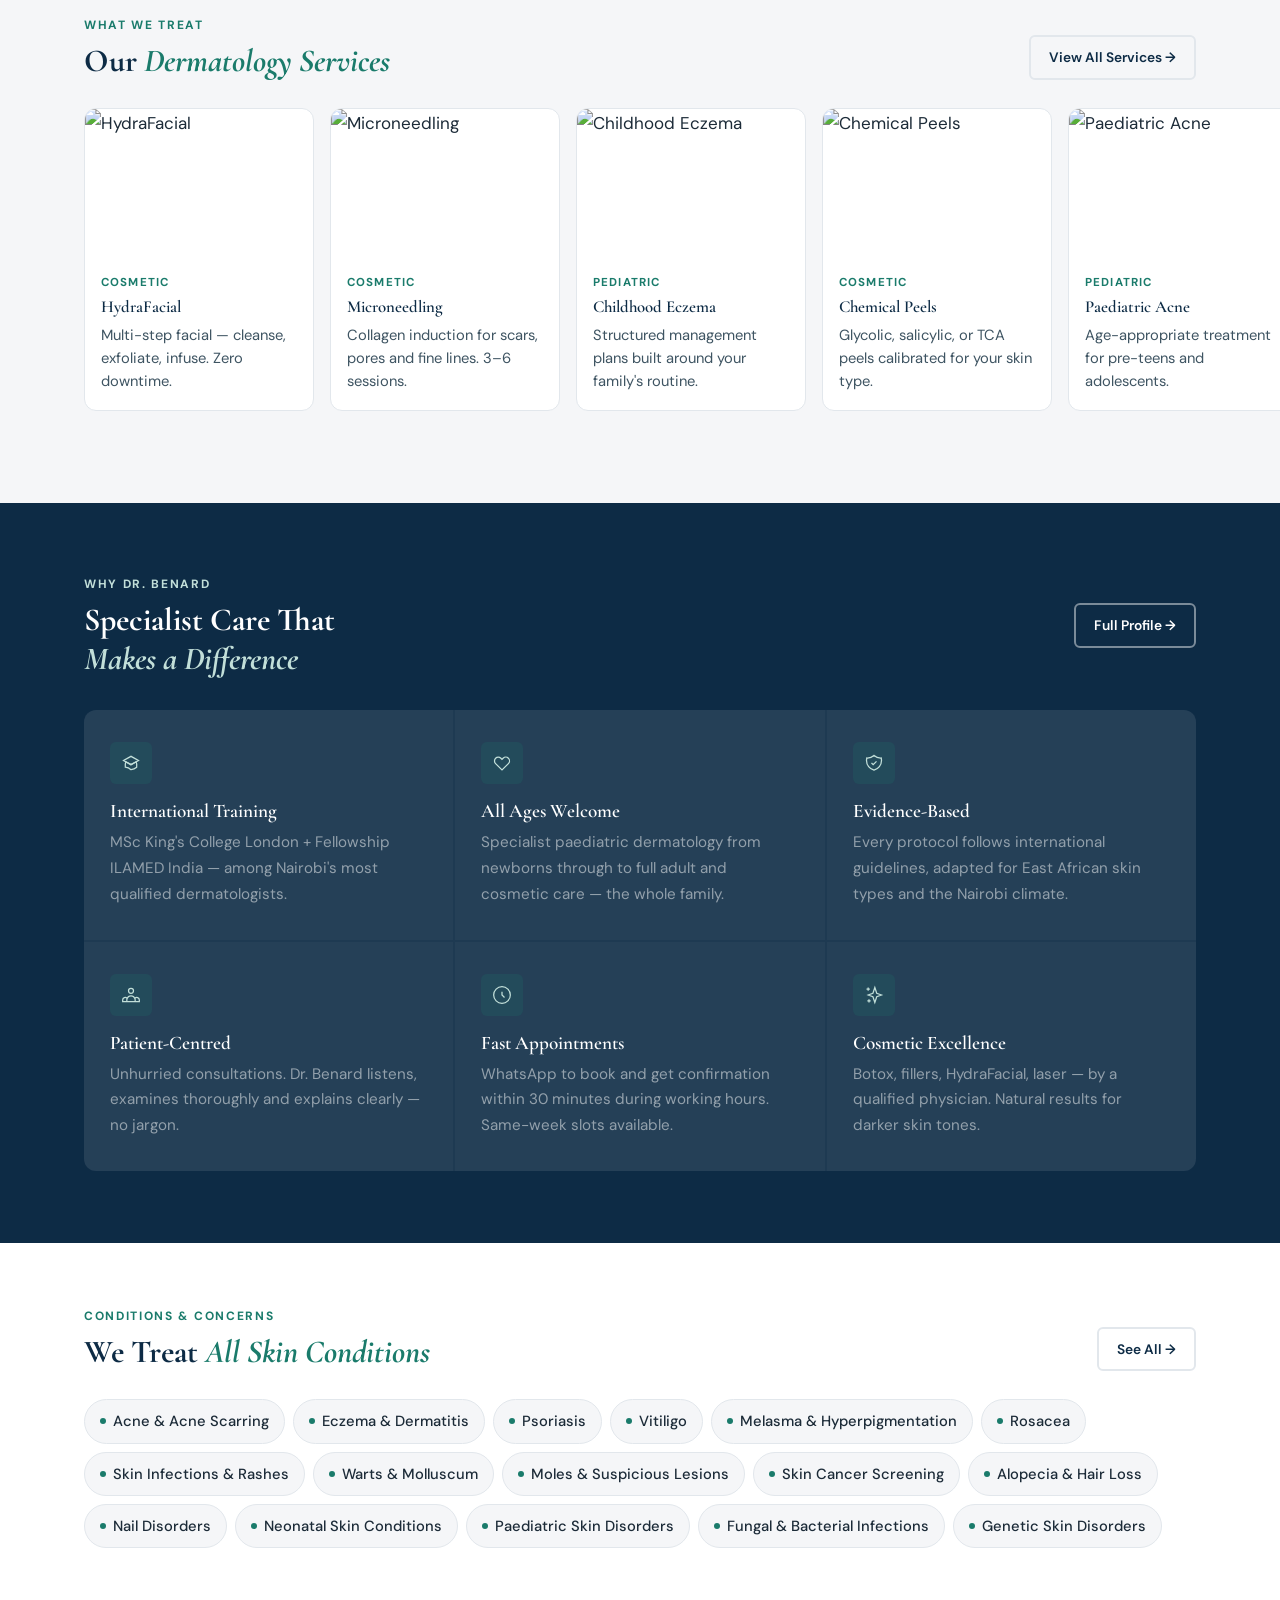
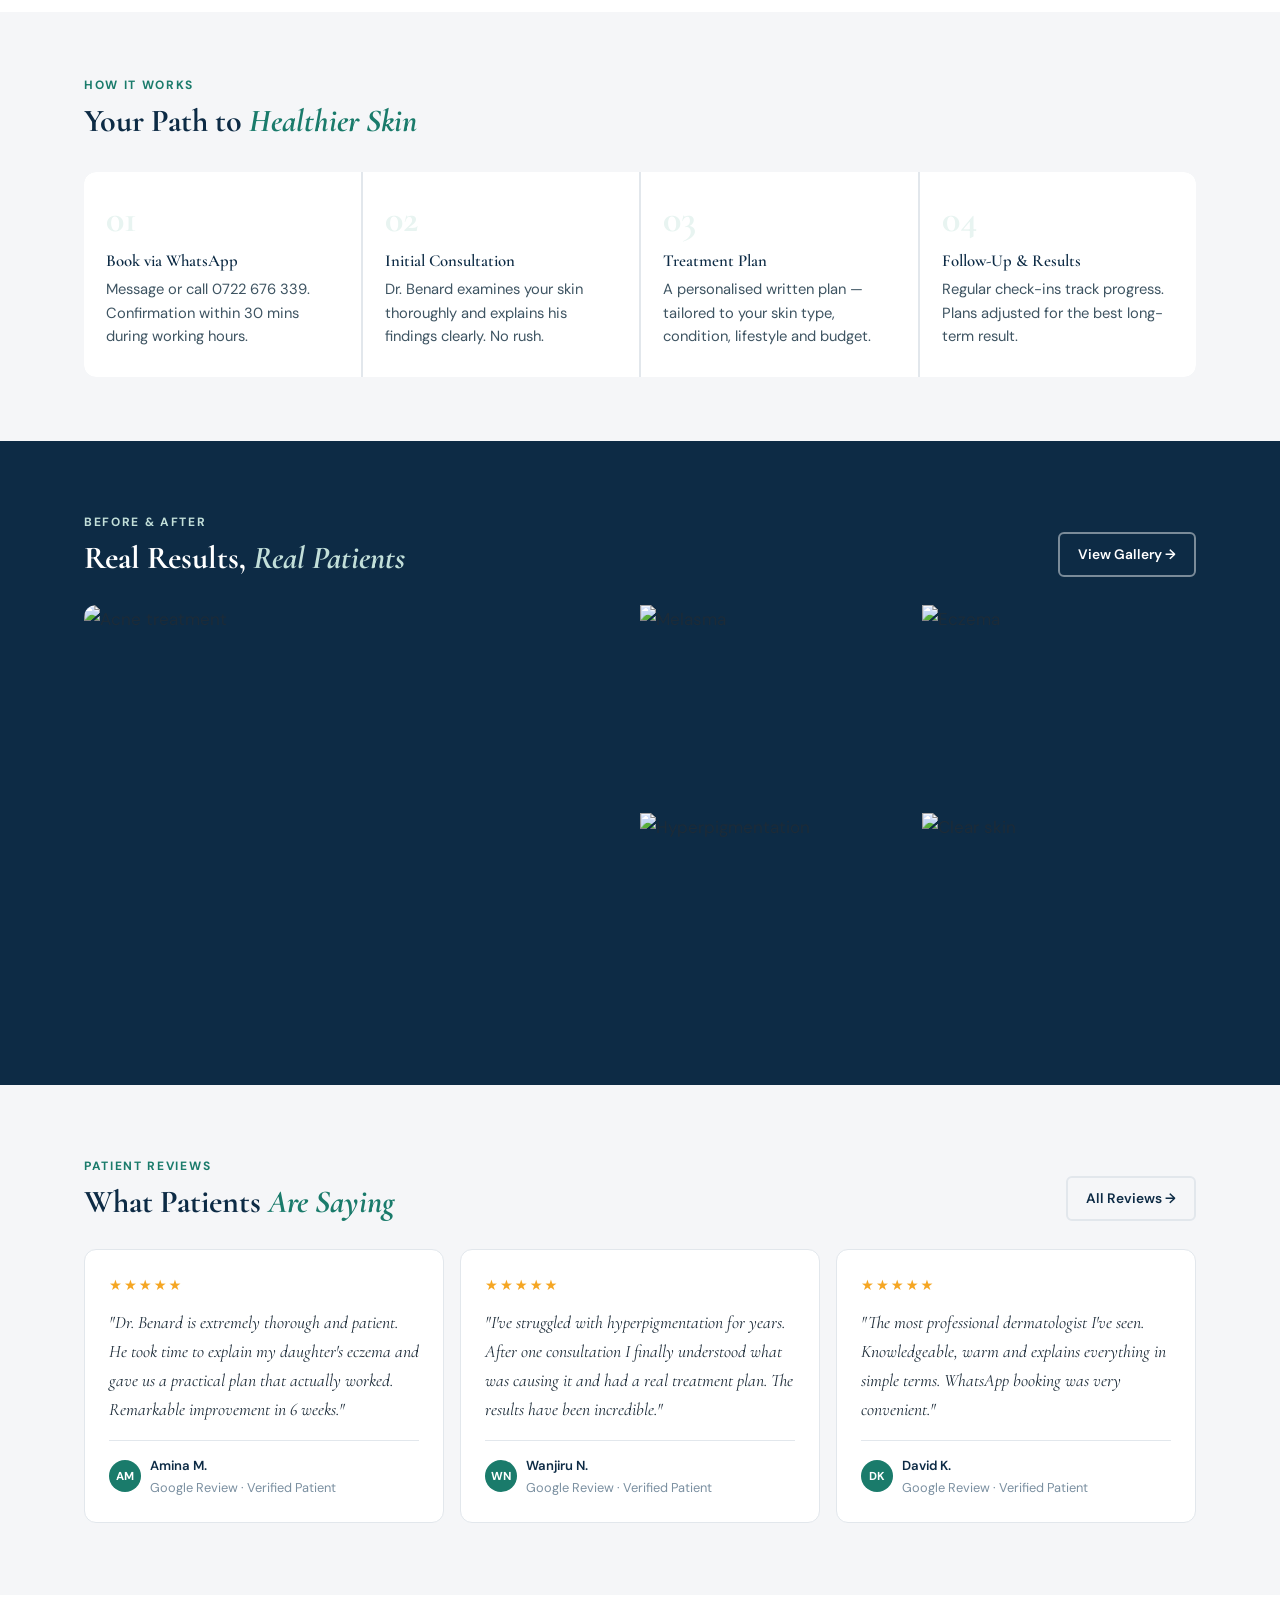
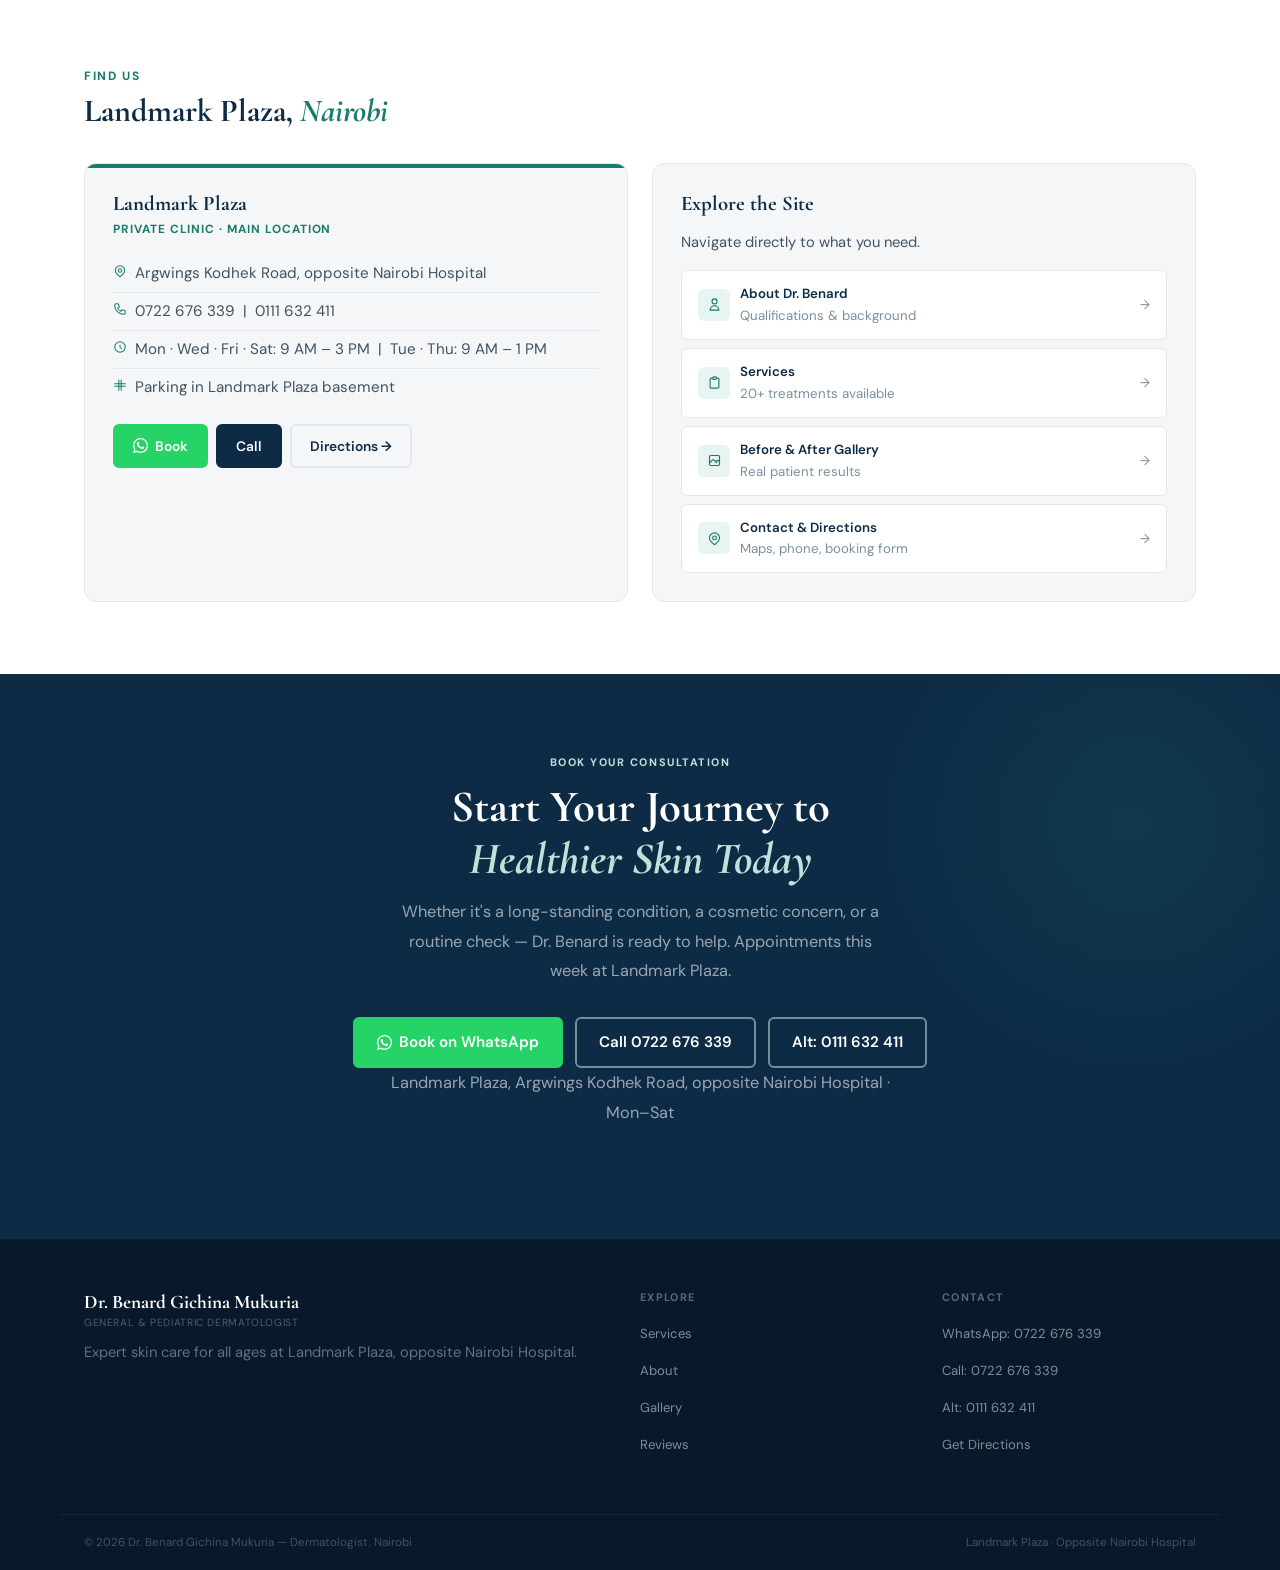
==== commit 1a42bb88: "Add files via upload" ====
--- a/index.html
+++ b/index.html
@@ -41,7 +41,7 @@
   }
 
   html { scroll-behavior: smooth; }
-  body { font-family: var(--font-body); color: var(--text); background: var(--off-white); -webkit-font-smoothing: antialiased; }
+  body { font-family: var(--font-body); font-size: 17px; color: var(--text); background: var(--off-white); -webkit-font-smoothing: antialiased; }
   img  { display: block; max-width: 100%; }
   a    { text-decoration: none; color: inherit; transition: color .18s; }
 
@@ -50,7 +50,7 @@
   /* ── BUTTONS ── */
   .btn {
     display: inline-flex; align-items: center; gap: 7px;
-    font-family: var(--font-body); font-size: .85rem; font-weight: 600;
+    font-family: var(--font-body); font-size: .95rem; font-weight: 600;
     padding: 11px 22px; border-radius: var(--radius-sm); border: 2px solid transparent;
     cursor: pointer; transition: all .18s; white-space: nowrap; text-decoration: none;
   }
@@ -65,7 +65,7 @@
   .btn-teal:hover { background: var(--teal-d); }
   .btn-outline { background: transparent; color: #fff; border-color: rgba(255,255,255,.45); }
   .btn-outline:hover { border-color:#fff; background:rgba(255,255,255,.1); }
-  .btn-sm { font-size:.78rem; padding:8px 16px; }
+  .btn-sm { font-size:.86rem; padding:9px 18px; }
 
   /* ── WA STICKY ── */
   .wa-sticky {
@@ -149,7 +149,7 @@
     font-weight:700;color:#fff;line-height:1.1;margin-bottom:16px;
   }
   .hero h1 em { font-style:italic;color:var(--teal-mid); }
-  .hero-sub { font-size:.95rem;color:rgba(255,255,255,.68);line-height:1.75;max-width:480px;margin-bottom:28px; }
+  .hero-sub { font-size:1.05rem;color:rgba(255,255,255,.68);line-height:1.75;max-width:480px;margin-bottom:28px; }
 
   .hero-actions { display:flex;gap:10px;flex-wrap:wrap;margin-bottom:0; }
 
@@ -223,10 +223,10 @@
   .aib-num { font-family:var(--font-head);font-size:1.8rem;font-weight:700;color:#fff;line-height:1; }
   .aib-lbl { font-size:.65rem;color:rgba(255,255,255,.55);text-transform:uppercase;letter-spacing:.07em;margin-top:4px; }
 
-  .about-text .sec-label { font-size:.68rem;font-weight:700;letter-spacing:.14em;text-transform:uppercase;color:var(--teal);margin-bottom:8px;display:block; }
+  .about-text .sec-label { font-size:.75rem;font-weight:700;letter-spacing:.14em;text-transform:uppercase;color:var(--teal);margin-bottom:8px;display:block; }
   .about-text h2 { font-family:var(--font-head);font-size:2.2rem;font-weight:700;color:var(--navy);line-height:1.2;margin-bottom:12px; }
   .about-text h2 em { font-style:italic;color:var(--teal); }
-  .about-text p { font-size:.92rem;color:var(--text-mid);line-height:1.8;margin-bottom:20px; }
+  .about-text p { font-size:1.02rem;color:var(--text-mid);line-height:1.8;margin-bottom:20px; }
 
   .degree-row { display:flex;flex-wrap:wrap;gap:8px;margin-bottom:20px; }
   .degree-tag { background:var(--off-white);border:1px solid var(--border);border-radius:var(--radius-sm);padding:6px 12px;font-size:.75rem;font-weight:600;color:var(--navy); }
@@ -246,7 +246,7 @@
   ══════════════════════════════════════════ */
   .s-services { background:var(--off-white);padding:72px 0 80px; }
   .sec-head { display:flex;justify-content:space-between;align-items:flex-end;margin-bottom:28px;gap:16px;flex-wrap:wrap; }
-  .sec-head-text .sec-label { font-size:.68rem;font-weight:700;letter-spacing:.14em;text-transform:uppercase;color:var(--teal);margin-bottom:6px;display:block; }
+  .sec-head-text .sec-label { font-size:.75rem;font-weight:700;letter-spacing:.14em;text-transform:uppercase;color:var(--teal);margin-bottom:6px;display:block; }
   .sec-head-text h2 { font-family:var(--font-head);font-size:2rem;font-weight:700;color:var(--navy);line-height:1.2; }
   .sec-head-text h2 em { font-style:italic;color:var(--teal); }
 
@@ -262,9 +262,9 @@
   .svc-card:hover { transform:translateY(-4px);box-shadow:var(--shadow-md); }
   .svc-card-img { width:100%;height:150px;object-fit:cover;display:block; }
   .svc-card-body { padding:14px 16px 18px; }
-  .svc-tag { font-size:.62rem;font-weight:700;letter-spacing:.1em;text-transform:uppercase;color:var(--teal);margin-bottom:4px; }
+  .svc-tag { font-size:.72rem;font-weight:700;letter-spacing:.1em;text-transform:uppercase;color:var(--teal);margin-bottom:4px; }
   .svc-card h3 { font-family:var(--font-head);font-size:1.05rem;font-weight:600;color:var(--navy);margin-bottom:6px;line-height:1.3; }
-  .svc-card p  { font-size:.78rem;color:var(--text-mid);line-height:1.55; }
+  .svc-card p  { font-size:.92rem;color:var(--text-mid);line-height:1.55; }
 
   /* CTA card inside the row */
   .svc-cta-card {
@@ -273,7 +273,7 @@
   }
   .svc-cta-card .sec-label { color:var(--teal-mid); }
   .svc-cta-card h3 { font-family:var(--font-head);font-size:1.3rem;color:#fff;font-weight:700; }
-  .svc-cta-card p  { font-size:.78rem;color:rgba(255,255,255,.55);line-height:1.55; }
+  .svc-cta-card p  { font-size:.92rem;color:rgba(255,255,255,.55);line-height:1.55; }
 
   /* ══════════════════════════════════════════
      SECTION 5 — WHY (3 + 3 horizontal grid)
@@ -288,8 +288,8 @@
   .why-card:hover { background:rgba(255,255,255,.07); }
   .why-icon { width:42px;height:42px;background:rgba(26,123,107,.2);border-radius:var(--radius-sm);display:flex;align-items:center;justify-content:center;margin-bottom:16px; }
   .why-icon svg { width:20px;height:20px;stroke:var(--teal-mid);fill:none;stroke-width:1.5; }
-  .why-card h3 { font-family:var(--font-head);font-size:1.1rem;color:#fff;font-weight:600;margin-bottom:8px; }
-  .why-card p  { font-size:.8rem;color:rgba(255,255,255,.5);line-height:1.7; }
+  .why-card h3 { font-family:var(--font-head);font-size:1.2rem;color:#fff;font-weight:600;margin-bottom:8px; }
+  .why-card p  { font-size:.95rem;color:rgba(255,255,255,.5);line-height:1.7; }
 
   @media(max-width:760px){ .why-row { grid-template-columns:1fr 1fr; } }
 
@@ -302,7 +302,7 @@
     display:inline-flex;align-items:center;gap:7px;
     padding:9px 15px;background:var(--off-white);
     border:1px solid var(--border);border-radius:50px;
-    font-size:.8rem;font-weight:500;color:var(--text);
+    font-size:.92rem;font-weight:500;color:var(--text);
     transition:all .18s;cursor:default;
   }
   .chip:hover { border-color:var(--teal);background:var(--teal-light);color:var(--teal-d); }
@@ -316,7 +316,7 @@
   .j-step { background:#fff;padding:28px 22px;position:relative; }
   .j-num { font-family:var(--font-head);font-size:2.4rem;font-weight:700;color:var(--teal-light);line-height:1;margin-bottom:12px; }
   .j-step h3 { font-family:var(--font-head);font-size:1.05rem;font-weight:600;color:var(--navy);margin-bottom:8px; }
-  .j-step p  { font-size:.78rem;color:var(--text-mid);line-height:1.6; }
+  .j-step p  { font-size:.92rem;color:var(--text-mid);line-height:1.6; }
   @media(max-width:700px){ .journey-row { grid-template-columns:1fr 1fr; } }
   @media(max-width:440px){ .journey-row { grid-template-columns:1fr; } }
 
@@ -353,11 +353,11 @@
   .rev-card { background:#fff;border:1px solid var(--border);border-radius:var(--radius);padding:24px;transition:box-shadow .2s; }
   .rev-card:hover { box-shadow:var(--shadow-md); }
   .rev-stars { color:#f5a623;font-size:.9rem;letter-spacing:2px;margin-bottom:10px; }
-  .rev-text { font-family:var(--font-head);font-size:.95rem;color:var(--text);font-style:italic;line-height:1.65;margin-bottom:16px; }
+  .rev-text { font-family:var(--font-head);font-size:1.1rem;color:var(--text);font-style:italic;line-height:1.65;margin-bottom:16px; }
   .rev-author { display:flex;align-items:center;gap:9px;padding-top:14px;border-top:1px solid var(--border); }
   .rev-av { width:32px;height:32px;border-radius:50%;background:var(--teal);display:flex;align-items:center;justify-content:center;font-size:.72rem;font-weight:700;color:#fff;flex-shrink:0; }
   .rev-name { font-size:.82rem;font-weight:600;color:var(--navy); }
-  .rev-via  { font-size:.68rem;color:var(--text-light); }
+  .rev-via  { font-size:.8rem;color:var(--text-light); }
   @media(max-width:760px){ .reviews-row { grid-template-columns:1fr; } }
 
   /* ══════════════════════════════════════════
@@ -371,9 +371,9 @@
   .loc-card { background:var(--off-white);border:1px solid var(--border);border-radius:var(--radius);padding:28px;position:relative;overflow:hidden; }
   .loc-card::before { content:'';position:absolute;top:0;left:0;right:0;height:4px;background:var(--teal); }
   .loc-card h3 { font-family:var(--font-head);font-size:1.3rem;color:var(--navy);font-weight:700;margin-bottom:4px; }
-  .loc-tag { font-size:.65rem;font-weight:700;letter-spacing:.08em;text-transform:uppercase;color:var(--teal);display:block;margin-bottom:16px; }
+  .loc-tag { font-size:.74rem;font-weight:700;letter-spacing:.08em;text-transform:uppercase;color:var(--teal);display:block;margin-bottom:16px; }
   .loc-items { list-style:none;margin-bottom:18px; }
-  .loc-items li { display:flex;align-items:flex-start;gap:8px;font-size:.82rem;color:var(--text-mid);padding:7px 0;border-bottom:1px solid var(--border);line-height:1.5; }
+  .loc-items li { display:flex;align-items:flex-start;gap:8px;font-size:.95rem;color:var(--text-mid);padding:7px 0;border-bottom:1px solid var(--border);line-height:1.5; }
   .loc-items li:last-child { border-bottom:none; }
   .loc-items svg { width:14px;height:14px;stroke:var(--teal);fill:none;stroke-width:1.8;flex-shrink:0;margin-top:2px; }
   .loc-btns { display:flex;gap:8px;flex-wrap:wrap; }
@@ -381,7 +381,7 @@
   /* Explorer links card */
   .explorer-card { background:var(--off-white);border:1px solid var(--border);border-radius:var(--radius);padding:28px;display:flex;flex-direction:column;gap:10px; }
   .explorer-card h3 { font-family:var(--font-head);font-size:1.3rem;color:var(--navy);font-weight:700;margin-bottom:4px; }
-  .explorer-card p  { font-size:.82rem;color:var(--text-mid);margin-bottom:6px; }
+  .explorer-card p  { font-size:.92rem;color:var(--text-mid);margin-bottom:6px; }
   .exp-links { display:flex;flex-direction:column;gap:8px; }
   .exp-link {
     display:flex;align-items:center;justify-content:space-between;gap:12px;
@@ -394,7 +394,7 @@
   .exp-link-icon { width:32px;height:32px;background:var(--teal-light);border-radius:6px;display:flex;align-items:center;justify-content:center;flex-shrink:0; }
   .exp-link-icon svg { width:15px;height:15px;stroke:var(--teal);fill:none;stroke-width:1.8; }
   .exp-link-title { font-size:.83rem;font-weight:600;color:var(--navy); }
-  .exp-link-sub   { font-size:.72rem;color:var(--text-light); }
+  .exp-link-sub   { font-size:.83rem;color:var(--text-light); }
   .exp-link-arrow { font-size:.8rem;color:var(--text-light);flex-shrink:0; }
 
   /* ══════════════════════════════════════════
@@ -406,7 +406,7 @@
   .cta-inner .sec-label { color:var(--teal-mid);font-size:.68rem;font-weight:700;letter-spacing:.14em;text-transform:uppercase;display:block;margin-bottom:10px; }
   .cta-inner h2 { font-family:var(--font-head);font-size:clamp(2rem,3.5vw,3rem);color:#fff;font-weight:700;margin-bottom:12px; }
   .cta-inner h2 em { font-style:italic;color:var(--teal-mid); }
-  .cta-inner p { font-size:.9rem;color:rgba(255,255,255,.58);max-width:500px;margin:0 auto 32px;line-height:1.8; }
+  .cta-inner p { font-size:1.02rem;color:rgba(255,255,255,.58);max-width:500px;margin:0 auto 32px;line-height:1.8; }
   .cta-buttons { display:flex;gap:12px;justify-content:center;flex-wrap:wrap; }
   .cta-note { font-size:.72rem;color:rgba(255,255,255,.3);margin-top:16px; }
 
@@ -422,7 +422,7 @@
   .fb .nav-logo { font-family:var(--font-head);font-size:1.2rem;font-weight:700;color:#fff;display:block;margin-bottom:6px; }
   .fb .nav-logo span { color:var(--teal-mid); }
   .fb .nav-logo small { display:block;font-family:var(--font-body);font-size:.65rem;color:rgba(255,255,255,.3);letter-spacing:.06em;text-transform:uppercase;margin-top:3px; }
-  footer p { font-size:.82rem;color:rgba(255,255,255,.38);line-height:1.65; }
+  footer p { font-size:.92rem;color:rgba(255,255,255,.38);line-height:1.65; }
   .fc h4 { font-size:.68rem;font-weight:700;letter-spacing:.12em;text-transform:uppercase;color:rgba(255,255,255,.35);margin-bottom:14px; }
   .fc ul { list-style:none; }
   .fc li { margin-bottom:9px; }
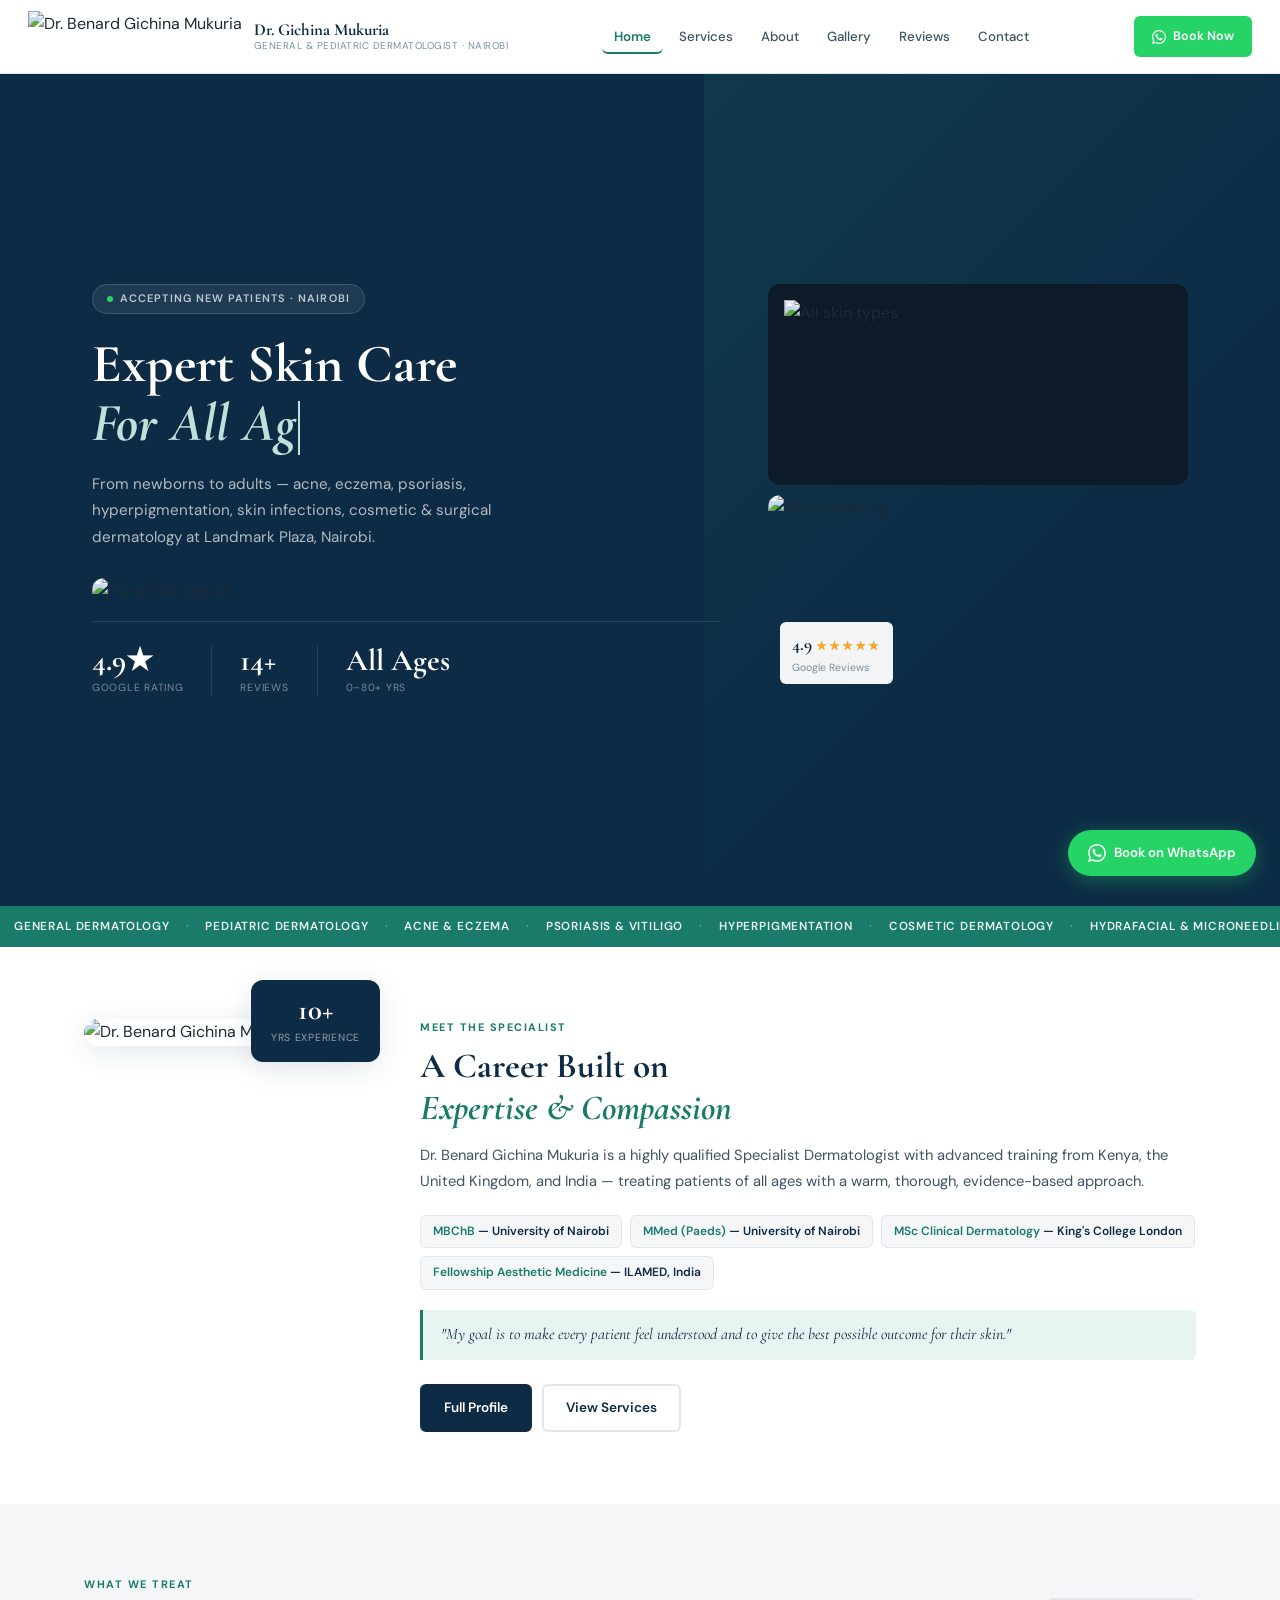
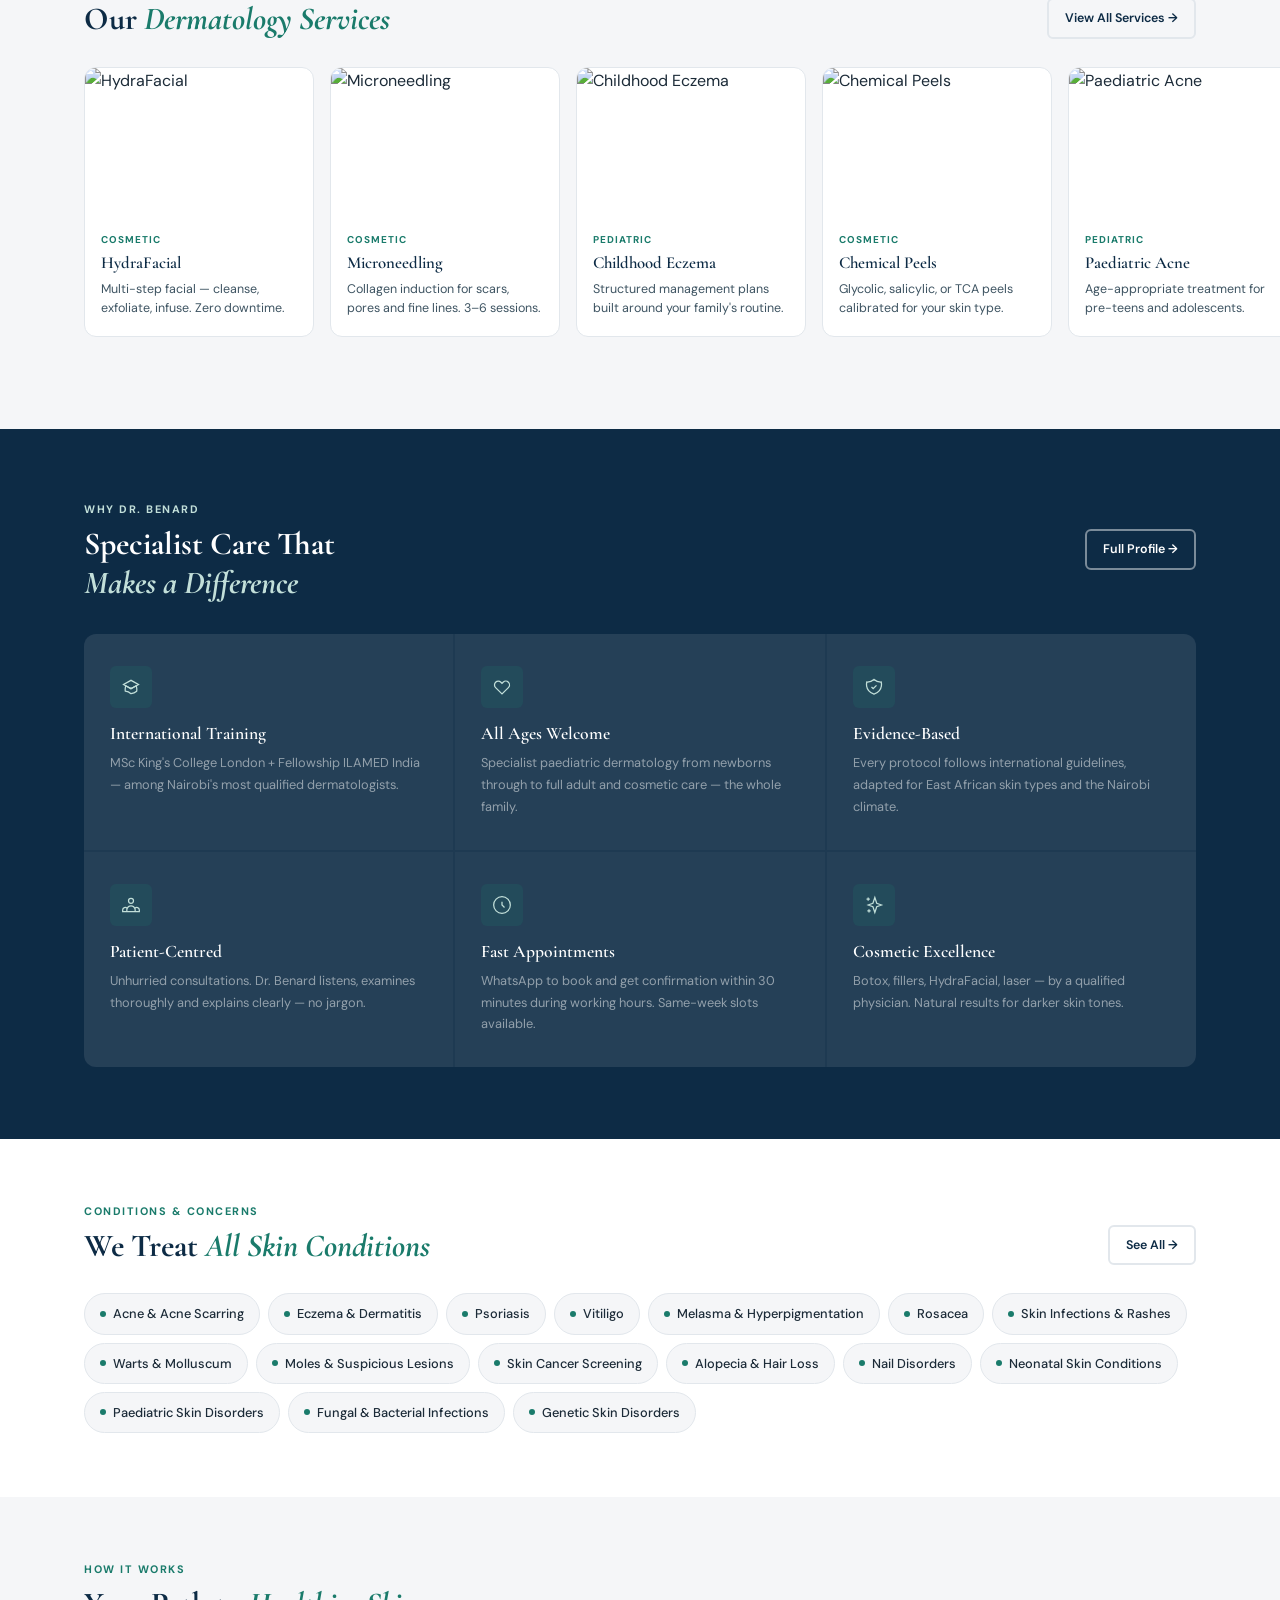
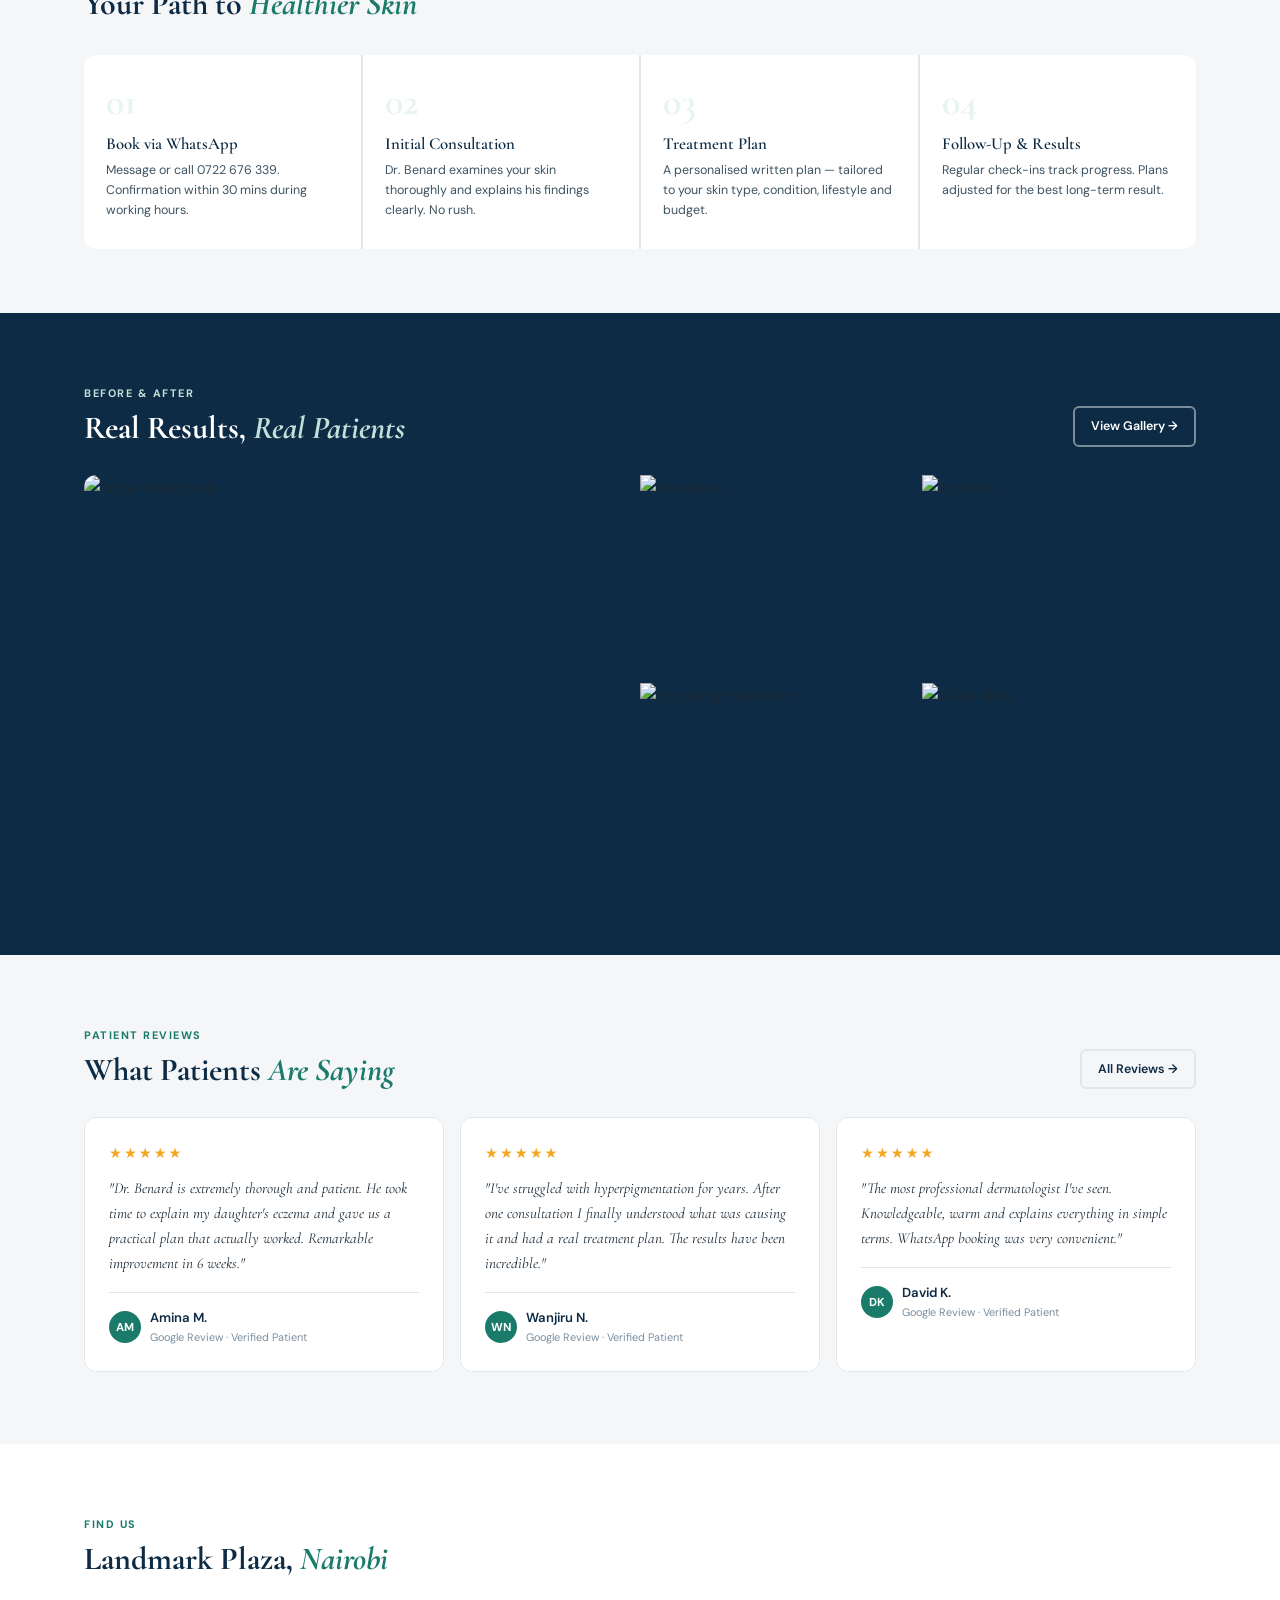
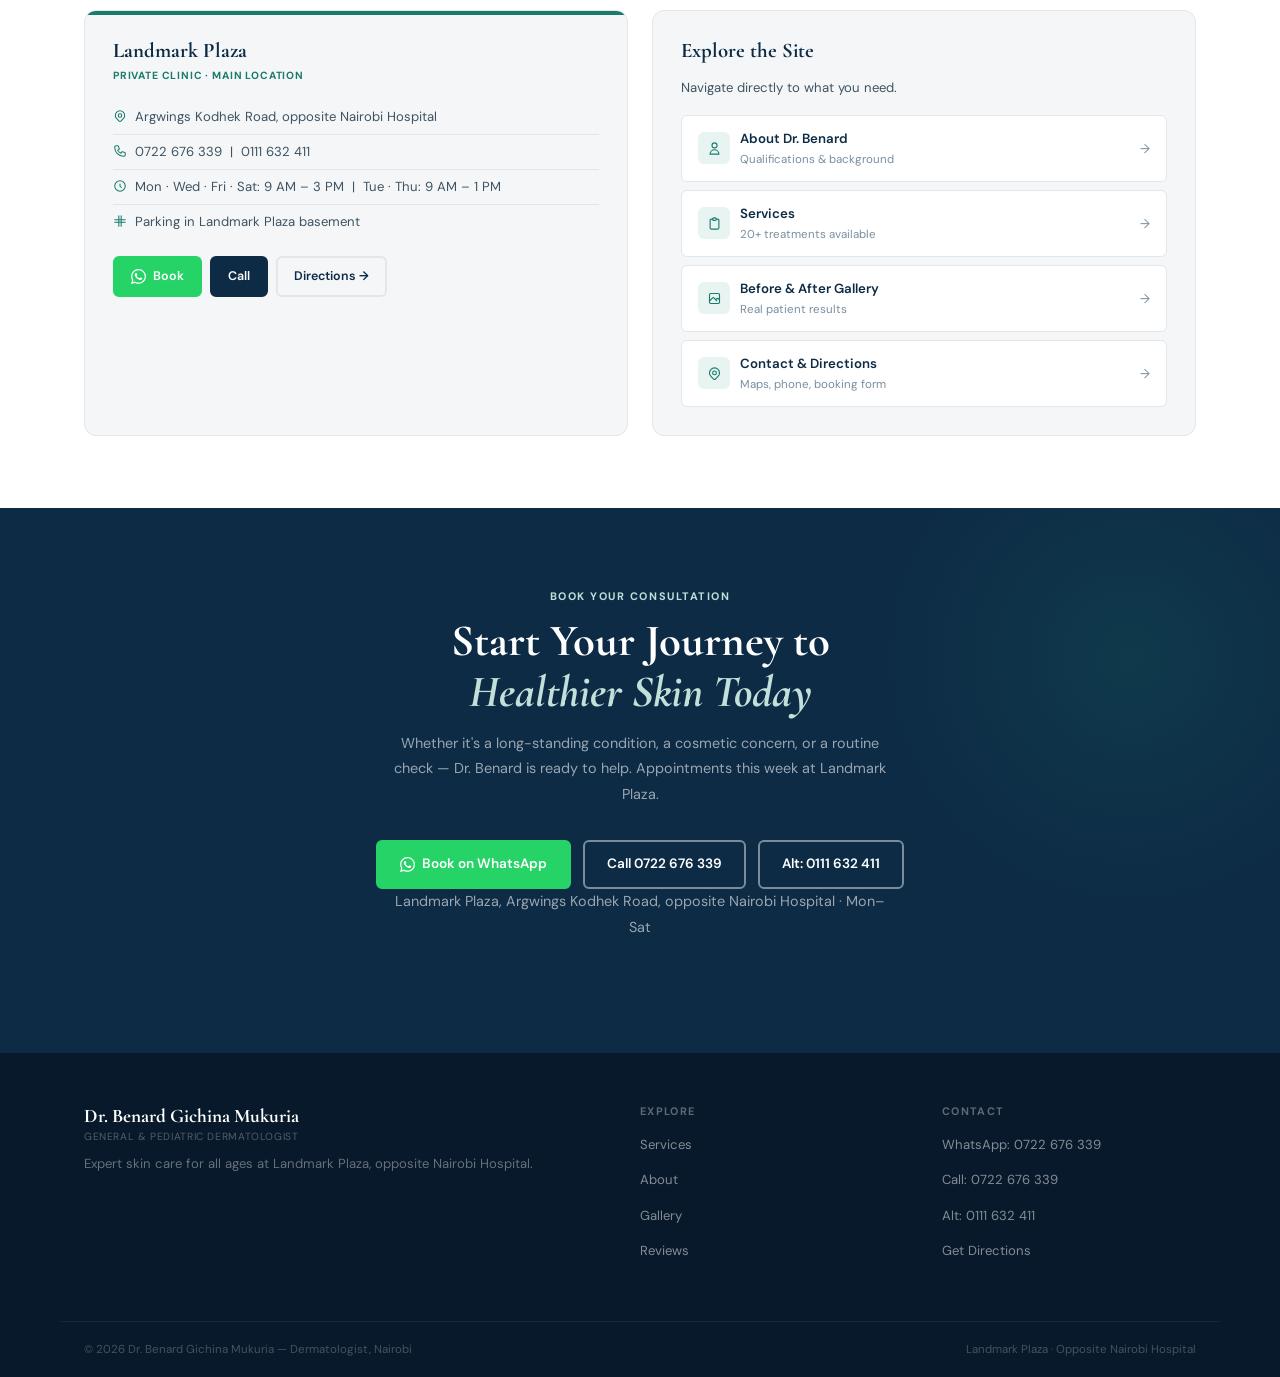
==== commit 42e16878: "Add files via upload" ====
--- a/index.html
+++ b/index.html
@@ -41,7 +41,7 @@
   }
 
   html { scroll-behavior: smooth; }
-  body { font-family: var(--font-body); font-size: 17px; color: var(--text); background: var(--off-white); -webkit-font-smoothing: antialiased; }
+  body { font-family: var(--font-body); color: var(--text); background: var(--off-white); -webkit-font-smoothing: antialiased; }
   img  { display: block; max-width: 100%; }
   a    { text-decoration: none; color: inherit; transition: color .18s; }
 
@@ -50,7 +50,7 @@
   /* ── BUTTONS ── */
   .btn {
     display: inline-flex; align-items: center; gap: 7px;
-    font-family: var(--font-body); font-size: .95rem; font-weight: 600;
+    font-family: var(--font-body); font-size: .85rem; font-weight: 600;
     padding: 11px 22px; border-radius: var(--radius-sm); border: 2px solid transparent;
     cursor: pointer; transition: all .18s; white-space: nowrap; text-decoration: none;
   }
@@ -65,7 +65,7 @@
   .btn-teal:hover { background: var(--teal-d); }
   .btn-outline { background: transparent; color: #fff; border-color: rgba(255,255,255,.45); }
   .btn-outline:hover { border-color:#fff; background:rgba(255,255,255,.1); }
-  .btn-sm { font-size:.86rem; padding:9px 18px; }
+  .btn-sm { font-size:.78rem; padding:8px 16px; }
 
   /* ── WA STICKY ── */
   .wa-sticky {
@@ -83,13 +83,32 @@
 
   /* ── MOBILE MENU ── */
   .mobile-menu {
-    display:none;position:fixed;inset:0;background:#fff;z-index:2000;
-    flex-direction:column;align-items:center;justify-content:center;gap:24px;
+    display:none;position:fixed;inset:0;
+    background:var(--navy);
+    z-index:2000;flex-direction:column;align-items:center;justify-content:center;
+    gap:10px;padding:64px 32px 40px;
+  }
+  .mobile-menu::before {
+    content:'';position:absolute;top:0;left:0;right:0;height:4px;background:var(--teal);
   }
   .mobile-menu.open { display:flex; }
-  .mobile-menu a { font-family:var(--font-head);font-size:2rem;color:var(--text);font-weight:500; }
-  .mobile-menu a.active,.mobile-menu a:hover { color:var(--teal); }
-  .mobile-close { position:absolute;top:20px;right:20px;background:none;border:none;font-size:1.5rem;cursor:pointer;color:var(--text-light); }
+  .mobile-menu a {
+    font-family:var(--font-head);font-size:2rem;color:rgba(255,255,255,.85);font-weight:500;
+    width:100%;text-align:center;padding:10px 0;
+    border-bottom:1px solid rgba(255,255,255,.08);
+    transition:color .18s, padding-left .18s;
+  }
+  .mobile-menu a:last-of-type { border-bottom:none; }
+  .mobile-menu a.active { color:var(--teal-mid);font-style:italic; }
+  .mobile-menu a:hover { color:var(--teal-mid);padding-left:12px; }
+  .mobile-close {
+    position:absolute;top:18px;right:18px;
+    background:rgba(255,255,255,.1);border:1px solid rgba(255,255,255,.15);
+    border-radius:50%;width:36px;height:36px;
+    display:flex;align-items:center;justify-content:center;
+    font-size:1.1rem;cursor:pointer;color:rgba(255,255,255,.75);transition:background .18s;
+  }
+  .mobile-close:hover { background:rgba(255,255,255,.2);color:#fff; }
 
   /* ── NAV ── */
   nav {
@@ -149,7 +168,7 @@
     font-weight:700;color:#fff;line-height:1.1;margin-bottom:16px;
   }
   .hero h1 em { font-style:italic;color:var(--teal-mid); }
-  .hero-sub { font-size:1.05rem;color:rgba(255,255,255,.68);line-height:1.75;max-width:480px;margin-bottom:28px; }
+  .hero-sub { font-size:.95rem;color:rgba(255,255,255,.68);line-height:1.75;max-width:480px;margin-bottom:28px; }
 
   .hero-actions { display:flex;gap:10px;flex-wrap:wrap;margin-bottom:0; }
 
@@ -223,10 +242,10 @@
   .aib-num { font-family:var(--font-head);font-size:1.8rem;font-weight:700;color:#fff;line-height:1; }
   .aib-lbl { font-size:.65rem;color:rgba(255,255,255,.55);text-transform:uppercase;letter-spacing:.07em;margin-top:4px; }
 
-  .about-text .sec-label { font-size:.75rem;font-weight:700;letter-spacing:.14em;text-transform:uppercase;color:var(--teal);margin-bottom:8px;display:block; }
+  .about-text .sec-label { font-size:.68rem;font-weight:700;letter-spacing:.14em;text-transform:uppercase;color:var(--teal);margin-bottom:8px;display:block; }
   .about-text h2 { font-family:var(--font-head);font-size:2.2rem;font-weight:700;color:var(--navy);line-height:1.2;margin-bottom:12px; }
   .about-text h2 em { font-style:italic;color:var(--teal); }
-  .about-text p { font-size:1.02rem;color:var(--text-mid);line-height:1.8;margin-bottom:20px; }
+  .about-text p { font-size:.92rem;color:var(--text-mid);line-height:1.8;margin-bottom:20px; }
 
   .degree-row { display:flex;flex-wrap:wrap;gap:8px;margin-bottom:20px; }
   .degree-tag { background:var(--off-white);border:1px solid var(--border);border-radius:var(--radius-sm);padding:6px 12px;font-size:.75rem;font-weight:600;color:var(--navy); }
@@ -246,7 +265,7 @@
   ══════════════════════════════════════════ */
   .s-services { background:var(--off-white);padding:72px 0 80px; }
   .sec-head { display:flex;justify-content:space-between;align-items:flex-end;margin-bottom:28px;gap:16px;flex-wrap:wrap; }
-  .sec-head-text .sec-label { font-size:.75rem;font-weight:700;letter-spacing:.14em;text-transform:uppercase;color:var(--teal);margin-bottom:6px;display:block; }
+  .sec-head-text .sec-label { font-size:.68rem;font-weight:700;letter-spacing:.14em;text-transform:uppercase;color:var(--teal);margin-bottom:6px;display:block; }
   .sec-head-text h2 { font-family:var(--font-head);font-size:2rem;font-weight:700;color:var(--navy);line-height:1.2; }
   .sec-head-text h2 em { font-style:italic;color:var(--teal); }
 
@@ -262,9 +281,9 @@
   .svc-card:hover { transform:translateY(-4px);box-shadow:var(--shadow-md); }
   .svc-card-img { width:100%;height:150px;object-fit:cover;display:block; }
   .svc-card-body { padding:14px 16px 18px; }
-  .svc-tag { font-size:.72rem;font-weight:700;letter-spacing:.1em;text-transform:uppercase;color:var(--teal);margin-bottom:4px; }
+  .svc-tag { font-size:.62rem;font-weight:700;letter-spacing:.1em;text-transform:uppercase;color:var(--teal);margin-bottom:4px; }
   .svc-card h3 { font-family:var(--font-head);font-size:1.05rem;font-weight:600;color:var(--navy);margin-bottom:6px;line-height:1.3; }
-  .svc-card p  { font-size:.92rem;color:var(--text-mid);line-height:1.55; }
+  .svc-card p  { font-size:.78rem;color:var(--text-mid);line-height:1.55; }
 
   /* CTA card inside the row */
   .svc-cta-card {
@@ -273,7 +292,7 @@
   }
   .svc-cta-card .sec-label { color:var(--teal-mid); }
   .svc-cta-card h3 { font-family:var(--font-head);font-size:1.3rem;color:#fff;font-weight:700; }
-  .svc-cta-card p  { font-size:.92rem;color:rgba(255,255,255,.55);line-height:1.55; }
+  .svc-cta-card p  { font-size:.78rem;color:rgba(255,255,255,.55);line-height:1.55; }
 
   /* ══════════════════════════════════════════
      SECTION 5 — WHY (3 + 3 horizontal grid)
@@ -288,8 +307,8 @@
   .why-card:hover { background:rgba(255,255,255,.07); }
   .why-icon { width:42px;height:42px;background:rgba(26,123,107,.2);border-radius:var(--radius-sm);display:flex;align-items:center;justify-content:center;margin-bottom:16px; }
   .why-icon svg { width:20px;height:20px;stroke:var(--teal-mid);fill:none;stroke-width:1.5; }
-  .why-card h3 { font-family:var(--font-head);font-size:1.2rem;color:#fff;font-weight:600;margin-bottom:8px; }
-  .why-card p  { font-size:.95rem;color:rgba(255,255,255,.5);line-height:1.7; }
+  .why-card h3 { font-family:var(--font-head);font-size:1.1rem;color:#fff;font-weight:600;margin-bottom:8px; }
+  .why-card p  { font-size:.8rem;color:rgba(255,255,255,.5);line-height:1.7; }
 
   @media(max-width:760px){ .why-row { grid-template-columns:1fr 1fr; } }
 
@@ -302,7 +321,7 @@
     display:inline-flex;align-items:center;gap:7px;
     padding:9px 15px;background:var(--off-white);
     border:1px solid var(--border);border-radius:50px;
-    font-size:.92rem;font-weight:500;color:var(--text);
+    font-size:.8rem;font-weight:500;color:var(--text);
     transition:all .18s;cursor:default;
   }
   .chip:hover { border-color:var(--teal);background:var(--teal-light);color:var(--teal-d); }
@@ -316,7 +335,7 @@
   .j-step { background:#fff;padding:28px 22px;position:relative; }
   .j-num { font-family:var(--font-head);font-size:2.4rem;font-weight:700;color:var(--teal-light);line-height:1;margin-bottom:12px; }
   .j-step h3 { font-family:var(--font-head);font-size:1.05rem;font-weight:600;color:var(--navy);margin-bottom:8px; }
-  .j-step p  { font-size:.92rem;color:var(--text-mid);line-height:1.6; }
+  .j-step p  { font-size:.78rem;color:var(--text-mid);line-height:1.6; }
   @media(max-width:700px){ .journey-row { grid-template-columns:1fr 1fr; } }
   @media(max-width:440px){ .journey-row { grid-template-columns:1fr; } }
 
@@ -353,11 +372,11 @@
   .rev-card { background:#fff;border:1px solid var(--border);border-radius:var(--radius);padding:24px;transition:box-shadow .2s; }
   .rev-card:hover { box-shadow:var(--shadow-md); }
   .rev-stars { color:#f5a623;font-size:.9rem;letter-spacing:2px;margin-bottom:10px; }
-  .rev-text { font-family:var(--font-head);font-size:1.1rem;color:var(--text);font-style:italic;line-height:1.65;margin-bottom:16px; }
+  .rev-text { font-family:var(--font-head);font-size:.95rem;color:var(--text);font-style:italic;line-height:1.65;margin-bottom:16px; }
   .rev-author { display:flex;align-items:center;gap:9px;padding-top:14px;border-top:1px solid var(--border); }
   .rev-av { width:32px;height:32px;border-radius:50%;background:var(--teal);display:flex;align-items:center;justify-content:center;font-size:.72rem;font-weight:700;color:#fff;flex-shrink:0; }
   .rev-name { font-size:.82rem;font-weight:600;color:var(--navy); }
-  .rev-via  { font-size:.8rem;color:var(--text-light); }
+  .rev-via  { font-size:.68rem;color:var(--text-light); }
   @media(max-width:760px){ .reviews-row { grid-template-columns:1fr; } }
 
   /* ══════════════════════════════════════════
@@ -371,9 +390,9 @@
   .loc-card { background:var(--off-white);border:1px solid var(--border);border-radius:var(--radius);padding:28px;position:relative;overflow:hidden; }
   .loc-card::before { content:'';position:absolute;top:0;left:0;right:0;height:4px;background:var(--teal); }
   .loc-card h3 { font-family:var(--font-head);font-size:1.3rem;color:var(--navy);font-weight:700;margin-bottom:4px; }
-  .loc-tag { font-size:.74rem;font-weight:700;letter-spacing:.08em;text-transform:uppercase;color:var(--teal);display:block;margin-bottom:16px; }
+  .loc-tag { font-size:.65rem;font-weight:700;letter-spacing:.08em;text-transform:uppercase;color:var(--teal);display:block;margin-bottom:16px; }
   .loc-items { list-style:none;margin-bottom:18px; }
-  .loc-items li { display:flex;align-items:flex-start;gap:8px;font-size:.95rem;color:var(--text-mid);padding:7px 0;border-bottom:1px solid var(--border);line-height:1.5; }
+  .loc-items li { display:flex;align-items:flex-start;gap:8px;font-size:.82rem;color:var(--text-mid);padding:7px 0;border-bottom:1px solid var(--border);line-height:1.5; }
   .loc-items li:last-child { border-bottom:none; }
   .loc-items svg { width:14px;height:14px;stroke:var(--teal);fill:none;stroke-width:1.8;flex-shrink:0;margin-top:2px; }
   .loc-btns { display:flex;gap:8px;flex-wrap:wrap; }
@@ -381,7 +400,7 @@
   /* Explorer links card */
   .explorer-card { background:var(--off-white);border:1px solid var(--border);border-radius:var(--radius);padding:28px;display:flex;flex-direction:column;gap:10px; }
   .explorer-card h3 { font-family:var(--font-head);font-size:1.3rem;color:var(--navy);font-weight:700;margin-bottom:4px; }
-  .explorer-card p  { font-size:.92rem;color:var(--text-mid);margin-bottom:6px; }
+  .explorer-card p  { font-size:.82rem;color:var(--text-mid);margin-bottom:6px; }
   .exp-links { display:flex;flex-direction:column;gap:8px; }
   .exp-link {
     display:flex;align-items:center;justify-content:space-between;gap:12px;
@@ -394,7 +413,7 @@
   .exp-link-icon { width:32px;height:32px;background:var(--teal-light);border-radius:6px;display:flex;align-items:center;justify-content:center;flex-shrink:0; }
   .exp-link-icon svg { width:15px;height:15px;stroke:var(--teal);fill:none;stroke-width:1.8; }
   .exp-link-title { font-size:.83rem;font-weight:600;color:var(--navy); }
-  .exp-link-sub   { font-size:.83rem;color:var(--text-light); }
+  .exp-link-sub   { font-size:.72rem;color:var(--text-light); }
   .exp-link-arrow { font-size:.8rem;color:var(--text-light);flex-shrink:0; }
 
   /* ══════════════════════════════════════════
@@ -406,7 +425,7 @@
   .cta-inner .sec-label { color:var(--teal-mid);font-size:.68rem;font-weight:700;letter-spacing:.14em;text-transform:uppercase;display:block;margin-bottom:10px; }
   .cta-inner h2 { font-family:var(--font-head);font-size:clamp(2rem,3.5vw,3rem);color:#fff;font-weight:700;margin-bottom:12px; }
   .cta-inner h2 em { font-style:italic;color:var(--teal-mid); }
-  .cta-inner p { font-size:1.02rem;color:rgba(255,255,255,.58);max-width:500px;margin:0 auto 32px;line-height:1.8; }
+  .cta-inner p { font-size:.9rem;color:rgba(255,255,255,.58);max-width:500px;margin:0 auto 32px;line-height:1.8; }
   .cta-buttons { display:flex;gap:12px;justify-content:center;flex-wrap:wrap; }
   .cta-note { font-size:.72rem;color:rgba(255,255,255,.3);margin-top:16px; }
 
@@ -422,7 +441,7 @@
   .fb .nav-logo { font-family:var(--font-head);font-size:1.2rem;font-weight:700;color:#fff;display:block;margin-bottom:6px; }
   .fb .nav-logo span { color:var(--teal-mid); }
   .fb .nav-logo small { display:block;font-family:var(--font-body);font-size:.65rem;color:rgba(255,255,255,.3);letter-spacing:.06em;text-transform:uppercase;margin-top:3px; }
-  footer p { font-size:.92rem;color:rgba(255,255,255,.38);line-height:1.65; }
+  footer p { font-size:.82rem;color:rgba(255,255,255,.38);line-height:1.65; }
   .fc h4 { font-size:.68rem;font-weight:700;letter-spacing:.12em;text-transform:uppercase;color:rgba(255,255,255,.35);margin-bottom:14px; }
   .fc ul { list-style:none; }
   .fc li { margin-bottom:9px; }
@@ -467,6 +486,7 @@
   <a href="gallery.html">Gallery</a>
   <a href="reviews.html">Reviews</a>
   <a href="contact.html">Contact</a>
+  <a href="https://wa.me/254722676339?text=Hello%20Dr.%20Gichina%2C%20I%20would%20like%20to%20book%20an%20appointment." target="_blank" class="mob-book">📅 Book Appointment</a>
 </div>
 
 <!-- Nav -->
--- a/style.css
+++ b/style.css
@@ -195,38 +195,81 @@
   display: none;
   position: fixed;
   inset: 0;
-  background: rgba(255,255,255,.98);
-  backdrop-filter: blur(6px);
+  background: var(--navy);
   z-index: 2000;
   flex-direction: column;
   align-items: center;
   justify-content: center;
-  gap: 28px;
+  gap: 10px;
+  padding: 60px 32px 40px;
 }
 .mobile-menu.open { display: flex; }
 
+/* Decorative teal line at top */
+.mobile-menu::before {
+  content: '';
+  position: absolute;
+  top: 0; left: 0; right: 0;
+  height: 4px;
+  background: var(--teal);
+}
+
 .mobile-menu a {
   font-family: var(--font-head);
-  font-size: 1.9rem;
+  font-size: 2rem;
   text-decoration: none;
-  color: var(--text);
+  color: rgba(255,255,255,.85);
   font-weight: 500;
-}
-.mobile-menu a:hover,
-.mobile-menu a.active { color: var(--teal); }
+  letter-spacing: .02em;
+  padding: 10px 0;
+  width: 100%;
+  text-align: center;
+  border-bottom: 1px solid rgba(255,255,255,.07);
+  transition: color .18s, padding-left .18s;
+}
+.mobile-menu a:last-of-type { border-bottom: none; }
+.mobile-menu a:hover { color: var(--teal-mid); padding-left: 12px; }
+.mobile-menu a.active { color: var(--teal-mid); font-style: italic; }
+
+/* Book Now button inside mobile menu */
+.mobile-menu .mob-book {
+  margin-top: 20px;
+  background: var(--teal);
+  color: #fff !important;
+  border-radius: 6px;
+  padding: 13px 32px !important;
+  font-style: normal !important;
+  border-bottom: none !important;
+  width: auto !important;
+  font-size: 1rem !important;
+  font-family: var(--font-body) !important;
+  font-weight: 700 !important;
+  letter-spacing: .04em;
+}
+.mobile-menu .mob-book:hover {
+  background: var(--teal-d, #14604f);
+  color: #fff !important;
+  padding-left: 32px !important;
+}
 
 .mobile-close {
   position: absolute;
-  top: 22px;
-  right: 22px;
-  background: none;
-  border: none;
-  font-size: 1.5rem;
+  top: 18px;
+  right: 20px;
+  background: rgba(255,255,255,.08);
+  border: 1px solid rgba(255,255,255,.12);
+  border-radius: 50%;
+  width: 36px;
+  height: 36px;
+  display: flex;
+  align-items: center;
+  justify-content: center;
+  font-size: 1.1rem;
   cursor: pointer;
-  color: var(--text-light);
-  line-height: 1;
-  padding: 4px;
-}
+  color: rgba(255,255,255,.7);
+  transition: background .18s;
+}
+.mobile-close:hover { background: rgba(255,255,255,.15); color: #fff; }
 
 /* ---------- NAVIGATION ---------- */
 nav {
